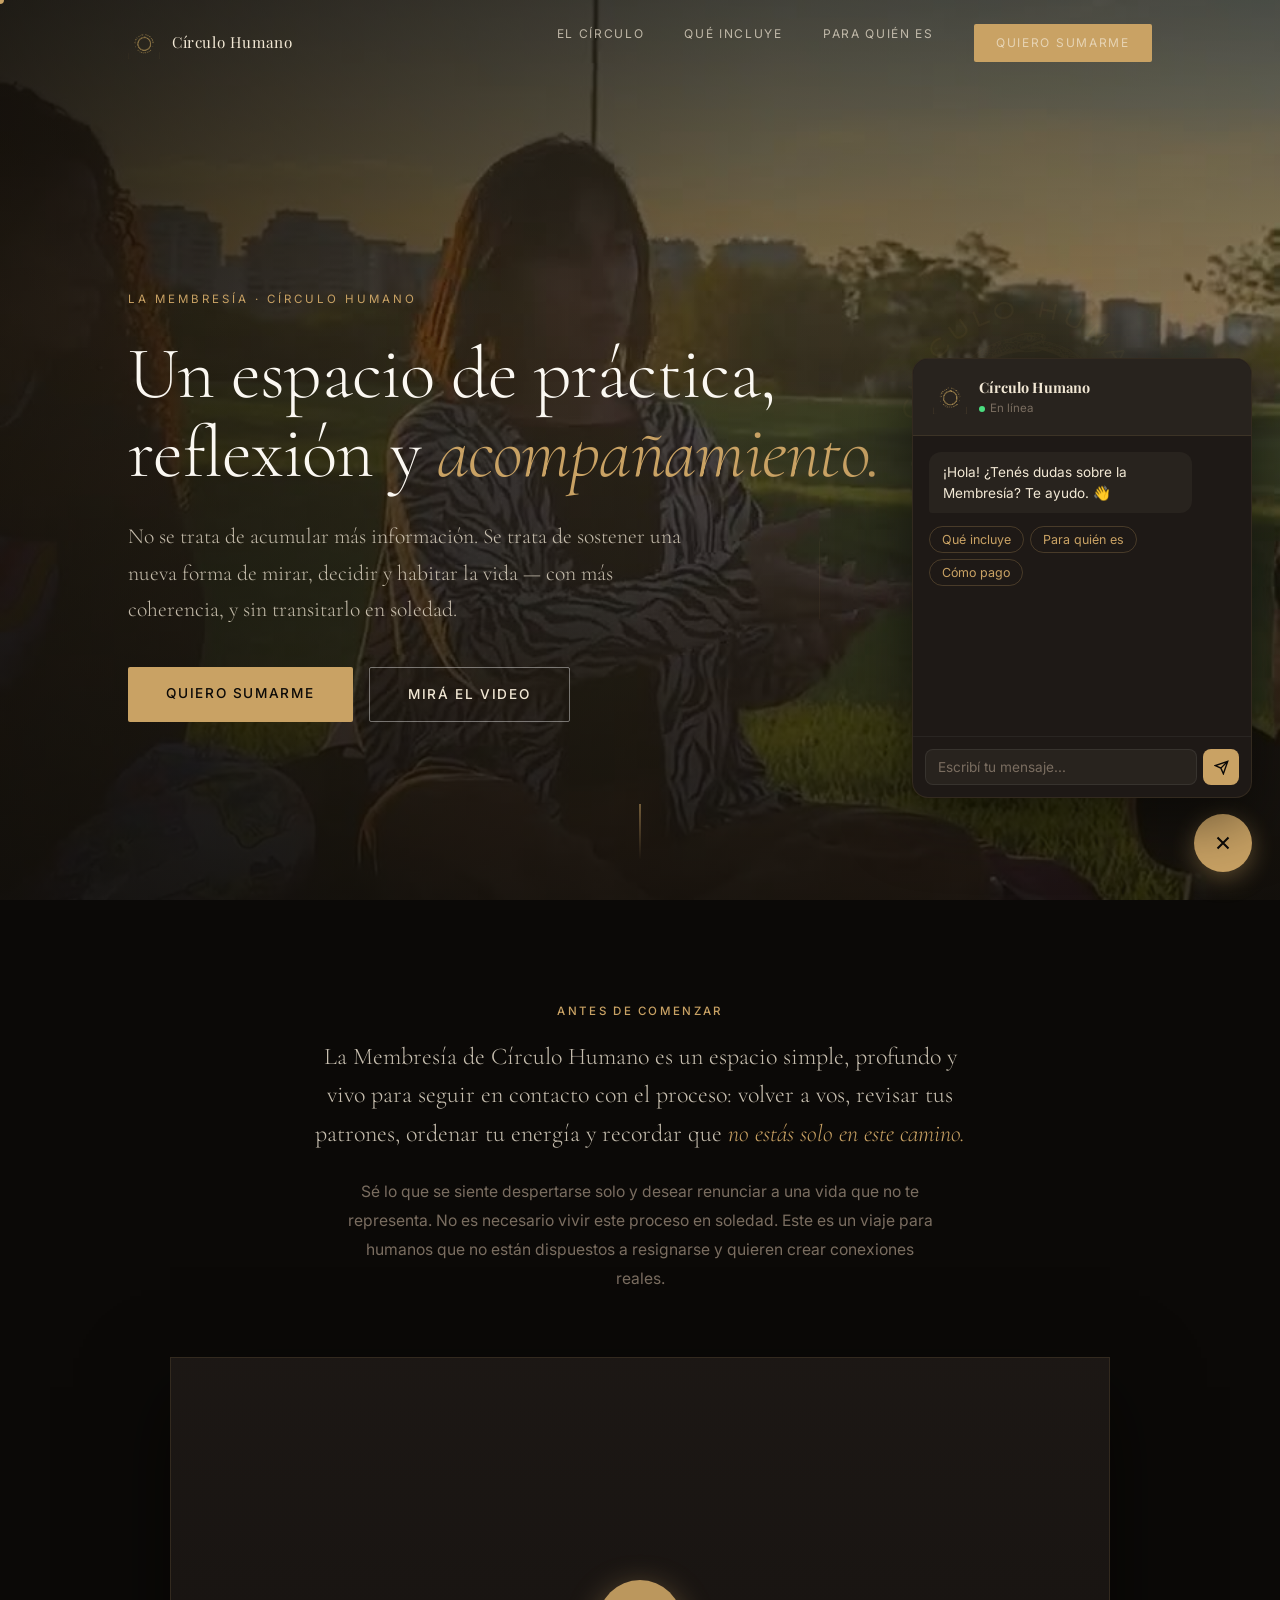
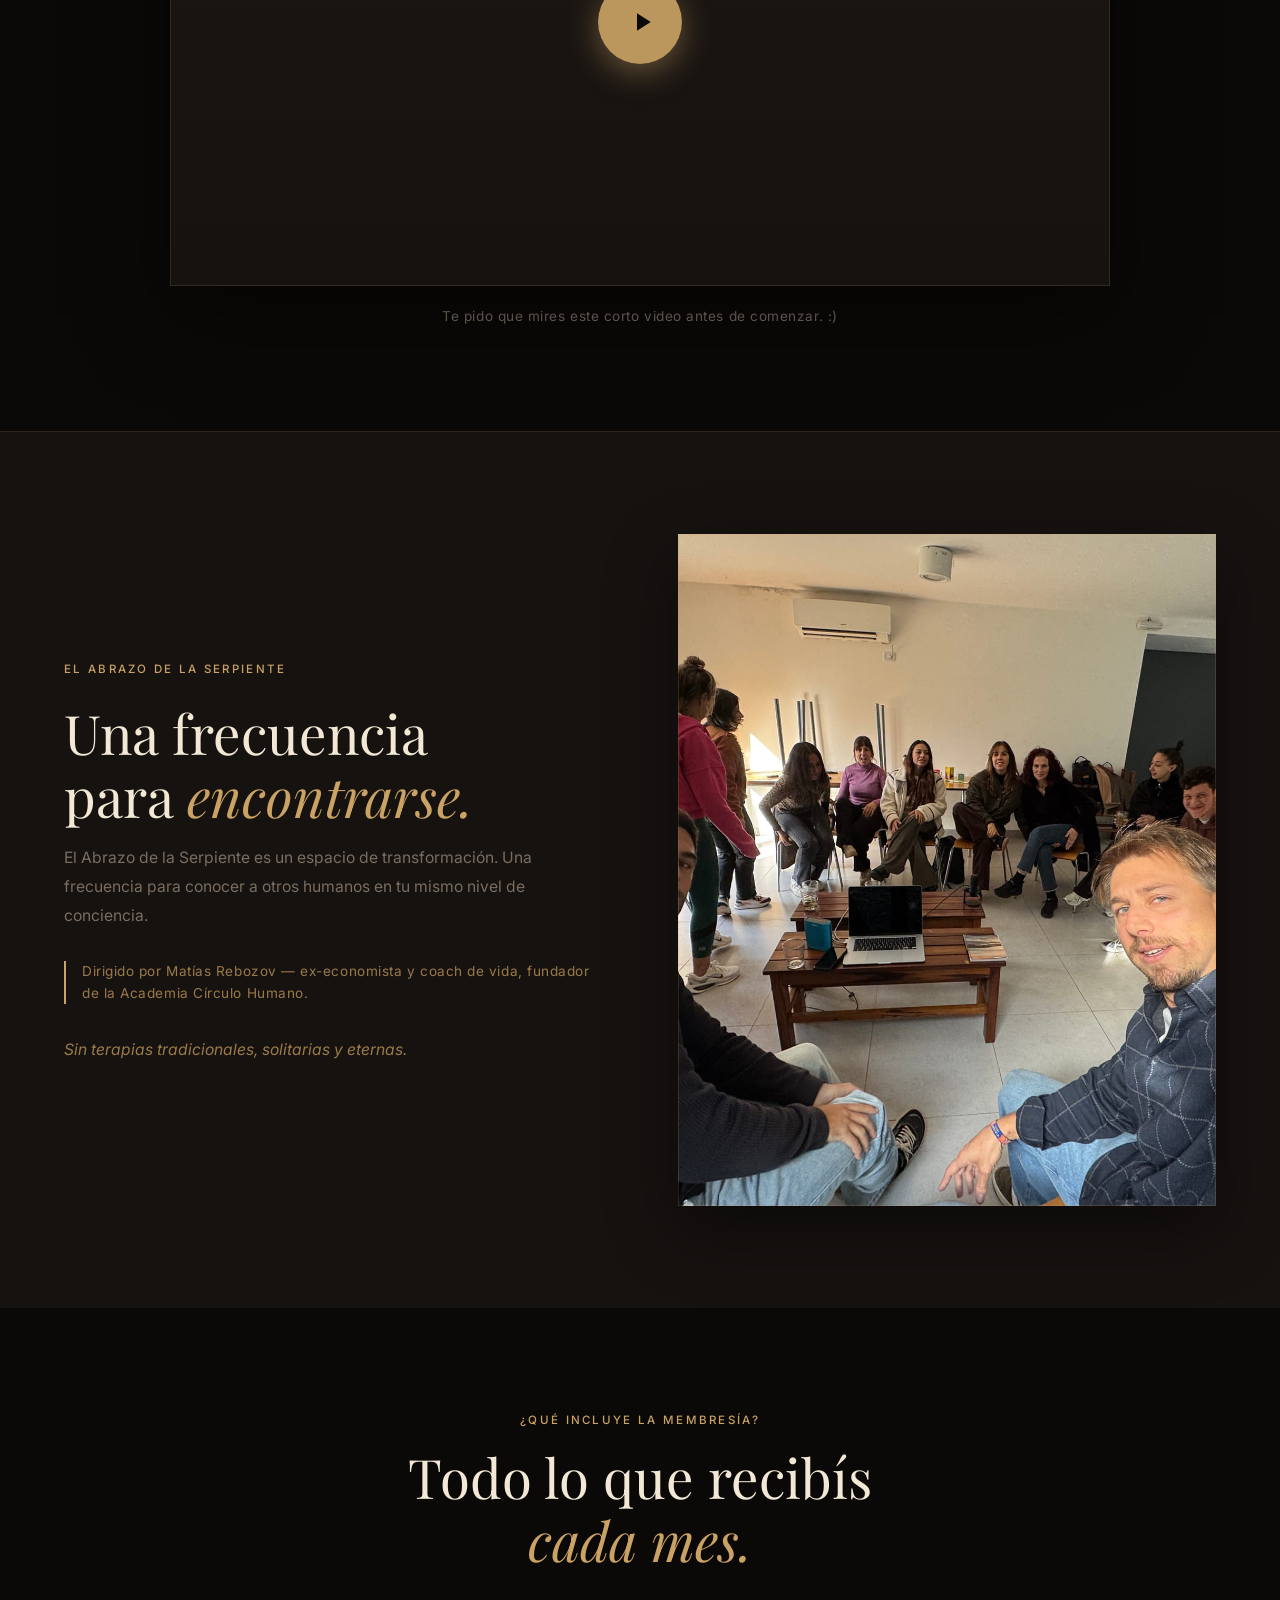
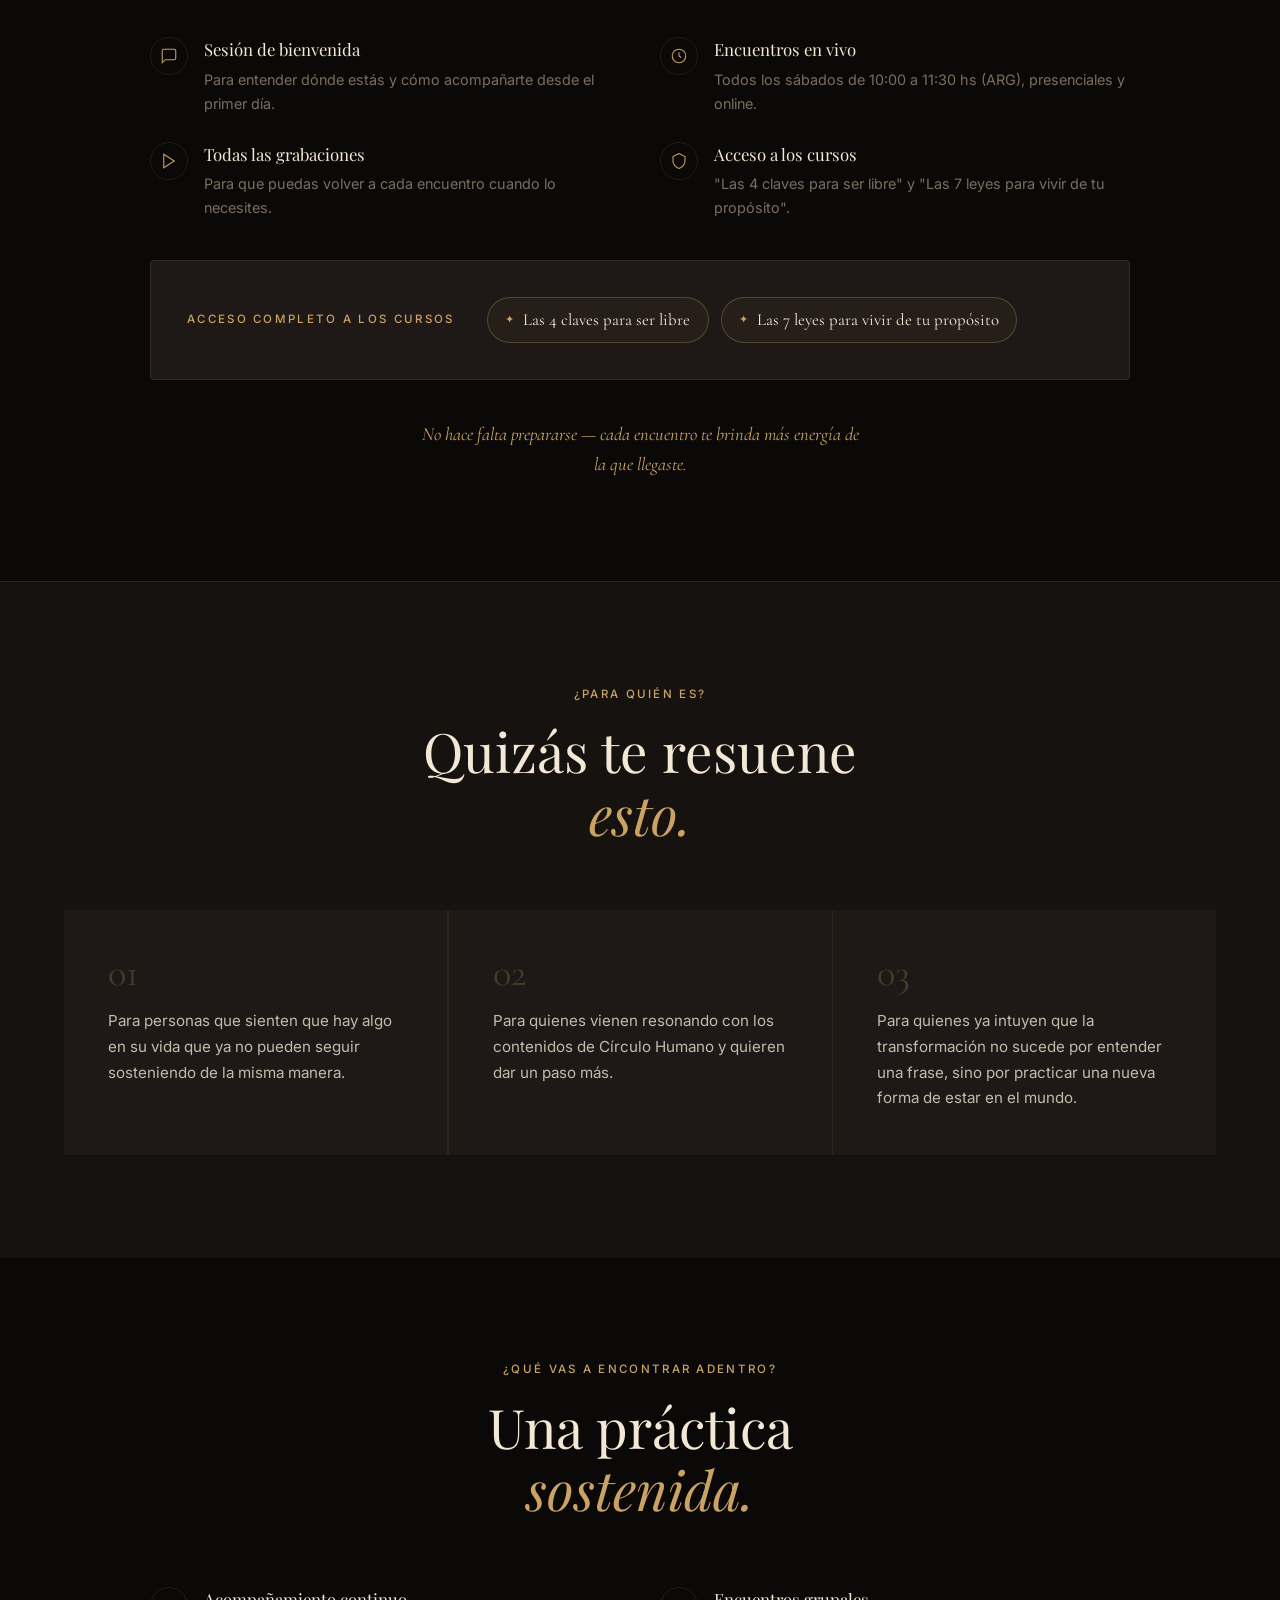
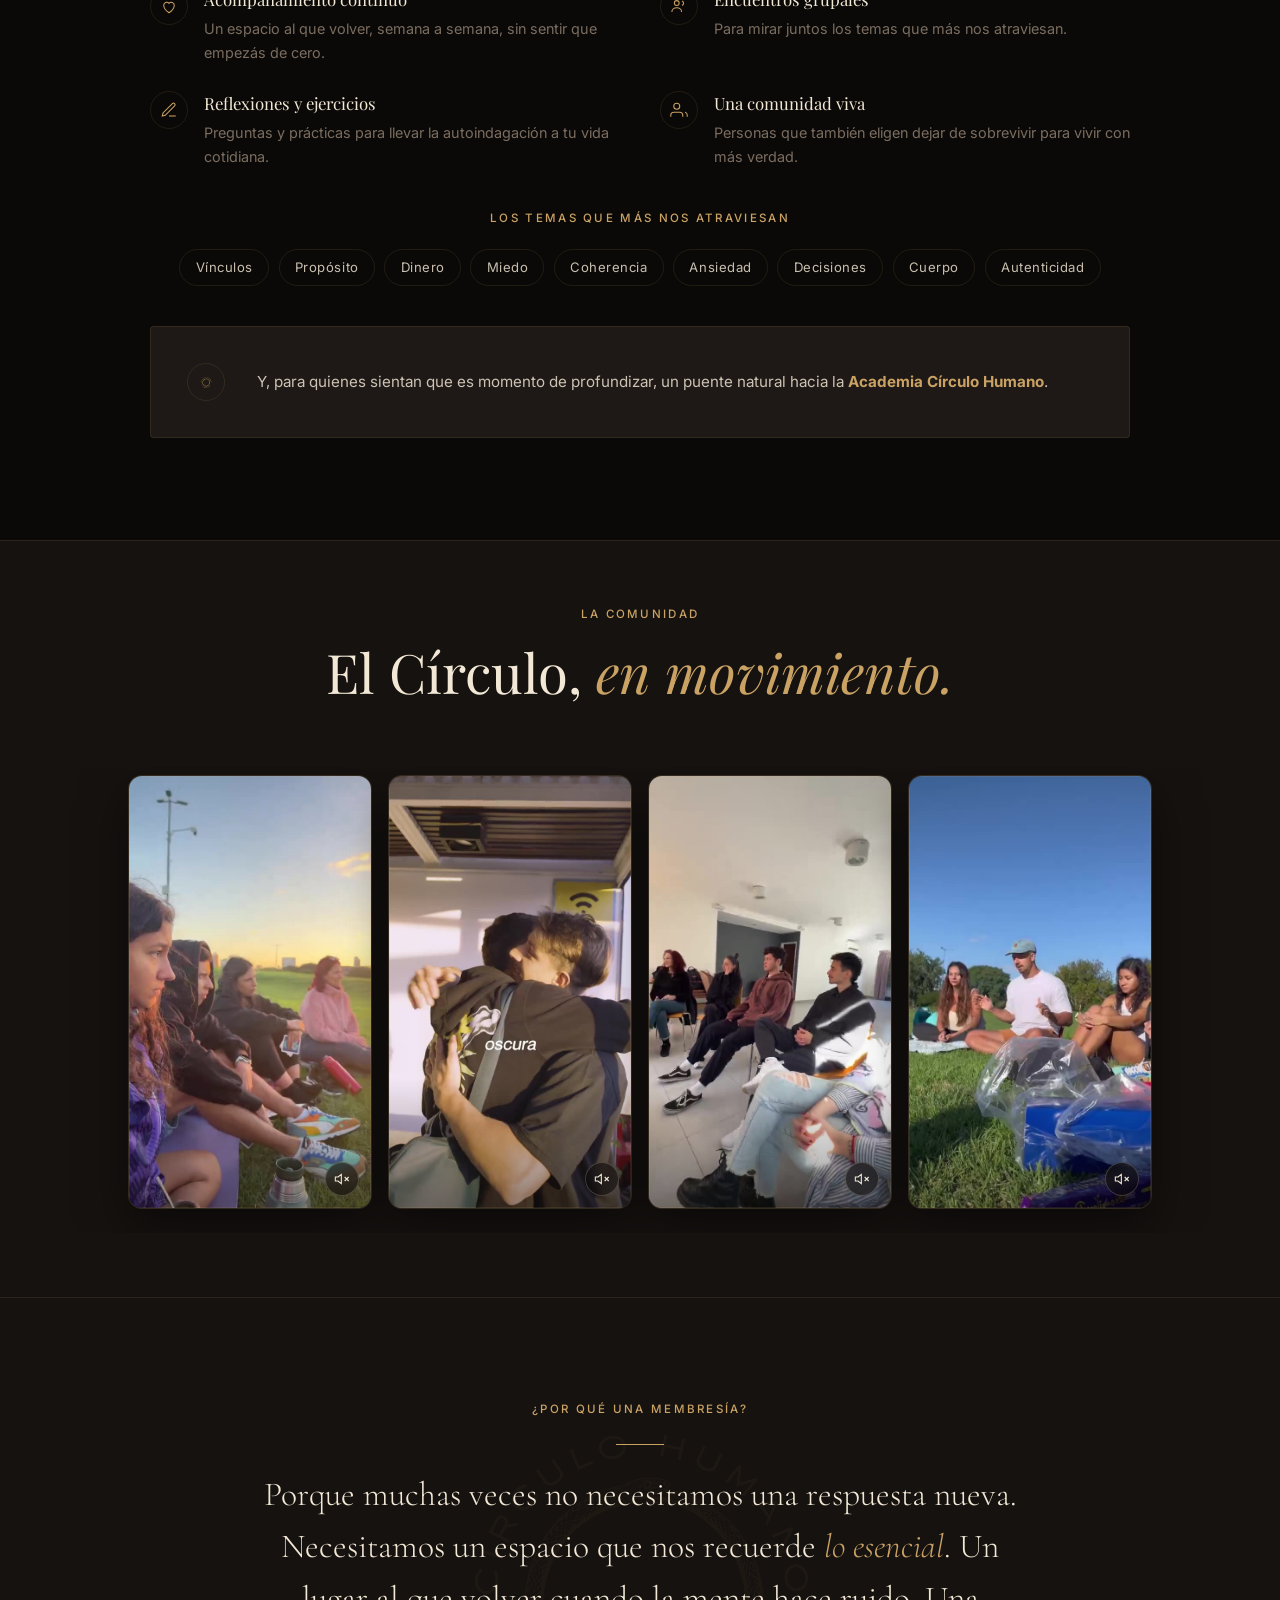
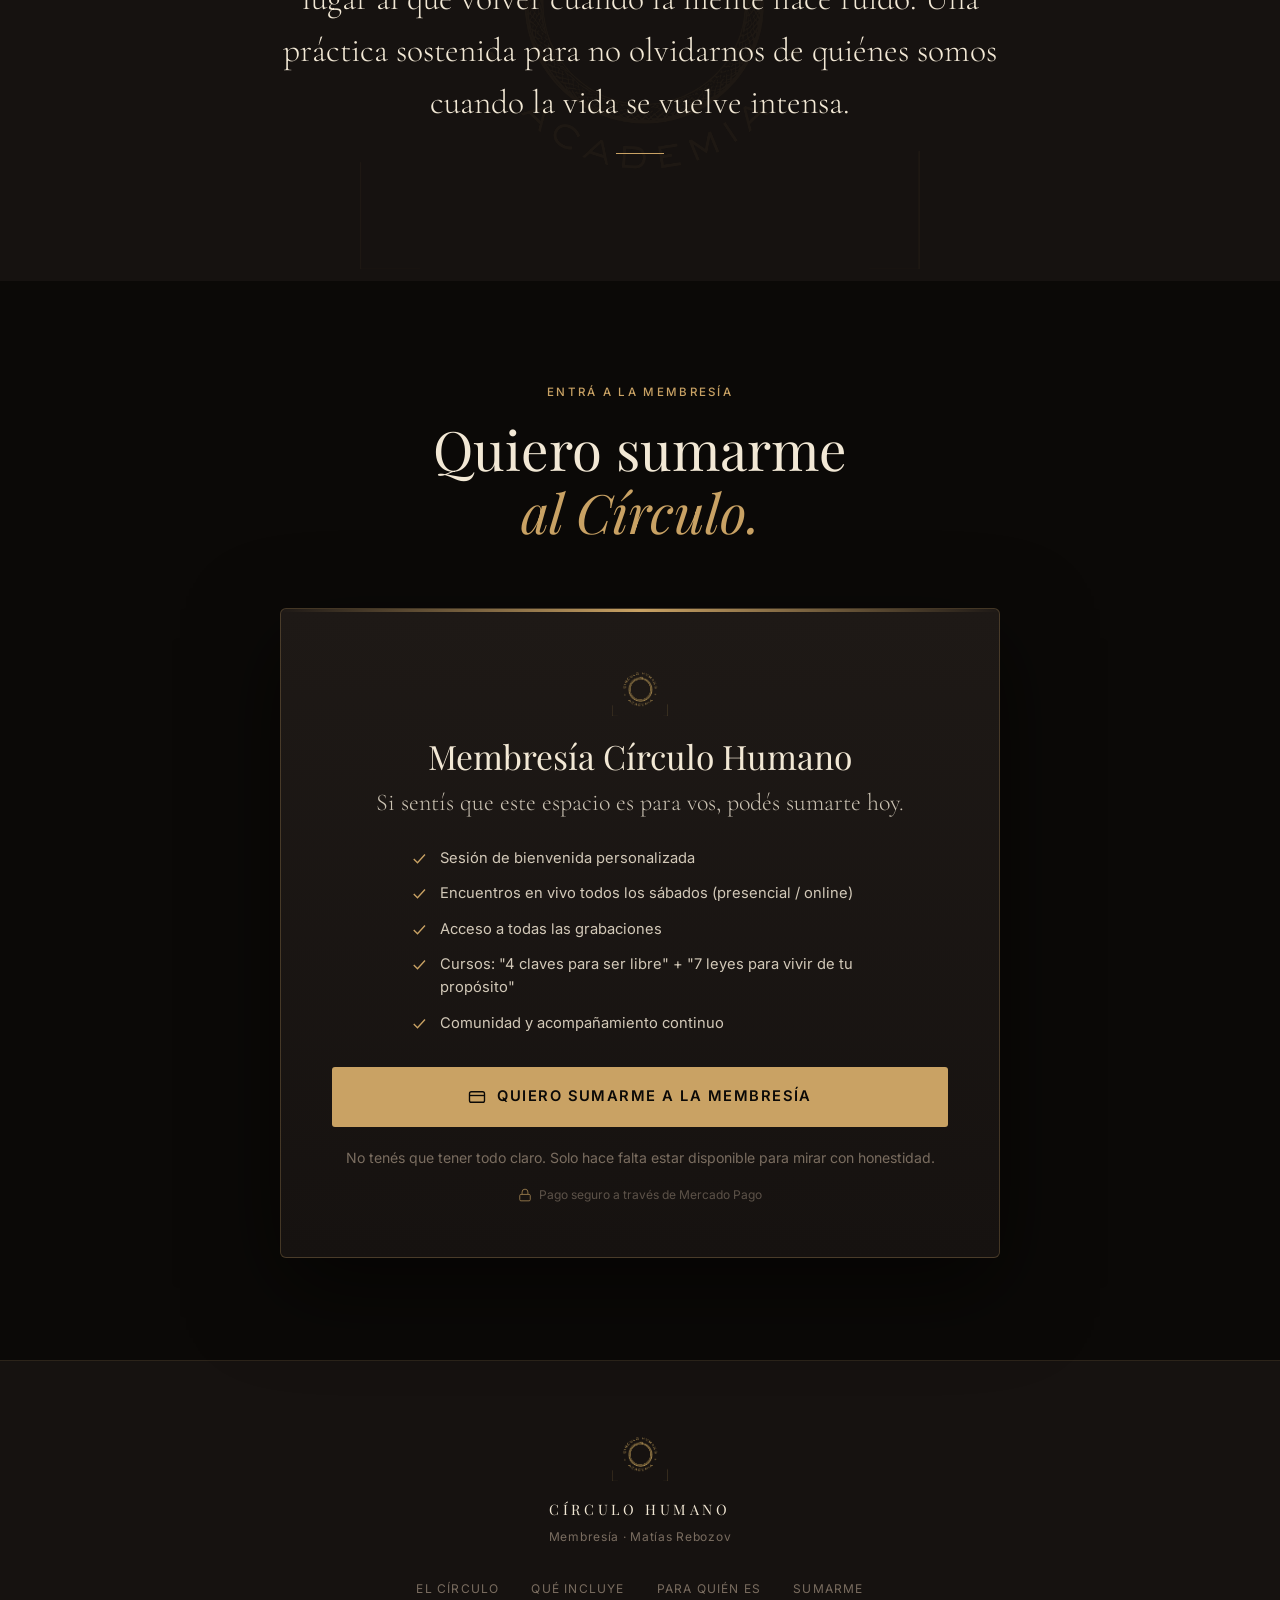
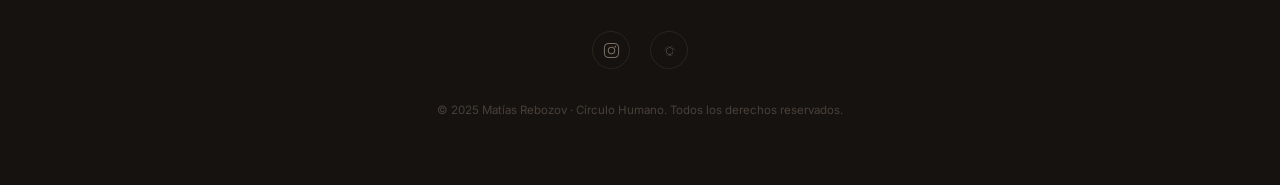
==== membresia.html @ c19d4a31 "Landing Círculo Humano — sitio inicial para circulohumano.org" ====
<!DOCTYPE html>
<html lang="es">
<head>
  <meta charset="UTF-8">
  <meta name="viewport" content="width=device-width, initial-scale=1.0">
  <meta name="description" content="La Membresía de Círculo Humano — un espacio simple, profundo y vivo para sostener una nueva forma de mirar, decidir y habitar la vida. Encuentros en vivo, comunidad y cursos.">
  <meta property="og:title" content="Membresía Círculo Humano">
  <meta property="og:description" content="No estás solo en este camino. Volvé a vos, revisá tus patrones, ordená tu energía.">
  <meta property="og:image" content="assets/landing/event-big.jpg">
  <title>Membresía — Círculo Humano · Matías Rebozov</title>
  <link rel="icon" type="image/png" href="assets/brand/favicon.png">

  <link rel="preconnect" href="https://fonts.googleapis.com">
  <link rel="preconnect" href="https://fonts.gstatic.com" crossorigin>
  <link href="https://fonts.googleapis.com/css2?family=Cormorant+Garamond:ital,wght@0,300;0,400;0,600;1,300;1,400&family=Playfair+Display:ital,wght@0,400;0,700;1,400&family=Inter:wght@300;400;500;600&display=swap" rel="stylesheet">
  <link href="https://unpkg.com/aos@2.3.4/dist/aos.css" rel="stylesheet">

  <link rel="stylesheet" href="assets/css/styles.css">
  <link rel="stylesheet" href="assets/css/landing.css">
</head>
<body>

  <!-- Custom cursor (desktop only) -->
  <div class="cursor" id="cursor"></div>
  <div class="cursor-ring" id="cursor-ring"></div>

  <!-- ===== NAVIGATION ===== -->
  <nav class="nav" id="nav">
    <div class="nav-inner">
      <a href="index.html" class="nav-logo">
        <img src="assets/brand/ouroboros-gold.png" alt="MR" class="nav-logo-img">
        <span class="nav-logo-text">Círculo Humano</span>
      </a>
      <div class="nav-links" id="nav-links">
        <a href="index.html">El Círculo</a>
        <a href="#incluye">Qué incluye</a>
        <a href="#para-quien">Para quién es</a>
        <a href="#sumarme" class="btn btn--gold" style="padding:.55rem 1.4rem;">Quiero sumarme</a>
      </div>
      <button class="nav-toggle" id="nav-toggle" aria-label="Menú">
        <span></span><span></span><span></span>
      </button>
    </div>
  </nav>

  <!-- ===== HERO ===== -->
  <header class="lhero">
    <div class="lhero-bg">
      <video class="lhero-video" autoplay muted loop playsinline preload="auto" poster="assets/landing/ambient-field.jpg">
        <source src="assets/landing/ambient-field.mp4" type="video/mp4">
      </video>
      <div class="lhero-overlay"></div>
    </div>
    <div class="lhero-watermark" aria-hidden="true"><img src="assets/brand/ouroboros-gold.png" alt=""></div>
    <div class="lhero-content">
      <div class="lhero-inner">
        <p class="lhero-eyebrow">La Membresía · Círculo Humano</p>
        <h1 class="lhero-title">Un espacio de práctica, reflexión y <em>acompañamiento.</em></h1>
        <p class="lhero-sub">No se trata de acumular más información. Se trata de sostener una nueva forma de mirar, decidir y habitar la vida — con más coherencia, y sin transitarlo en soledad.</p>
        <div class="lhero-cta-row">
          <a href="#sumarme" class="btn btn--gold btn--lg">Quiero sumarme</a>
          <a href="#video" class="btn btn--outline btn--lg">Mirá el video</a>
        </div>
      </div>
    </div>
    <a href="#video" class="hero-scroll" aria-label="Desplazarse"><span class="scroll-line"></span></a>
  </header>

  <!-- ===== INTRO + VIDEO ===== -->
  <section id="video" class="lsec lsec--deep">
    <div class="section-header" data-aos="fade-up">
      <p class="label">Antes de comenzar</p>
      <p class="lead lead--center">La Membresía de Círculo Humano es un espacio simple, profundo y vivo para seguir en contacto con el proceso: volver a vos, revisar tus patrones, ordenar tu energía y recordar que <em>no estás solo en este camino.</em></p>
      <p class="muted-body" style="margin:1.5rem auto 0;text-align:center;">Sé lo que se siente despertarse solo y desear renunciar a una vida que no te representa. No es necesario vivir este proceso en soledad. Este es un viaje para humanos que no están dispuestos a resignarse y quieren crear conexiones reales.</p>
    </div>
    <div class="video-feature" data-aos="fade-up" data-aos-delay="100">
      <div class="yt-lite" data-id="z8m3bAemaPc" role="button" tabindex="0" aria-label="Reproducir video">
        <button class="yt-play" aria-label="Reproducir">
          <svg viewBox="0 0 24 24" fill="currentColor"><path d="M8 5v14l11-7z"/></svg>
        </button>
      </div>
      <p class="video-caption">Te pido que mires este corto video antes de comenzar. :)</p>
    </div>
  </section>

  <!-- ===== ABRAZO DE LA SERPIENTE ===== -->
  <section class="lsec lsec--dark">
    <div class="split split--reverse">
      <div class="split-media" data-aos="fade-left" data-aos-duration="1000">
        <img src="assets/landing/abrazo.jpg" alt="Encuentro y conexión en Círculo Humano">
      </div>
      <div class="split-text" data-aos="fade-right" data-aos-duration="1000" data-aos-delay="150">
        <p class="label">El Abrazo de la Serpiente</p>
        <h2 class="title-light">Una frecuencia<br>para <em>encontrarse.</em></h2>
        <p class="muted-body">El Abrazo de la Serpiente es un espacio de transformación. Una frecuencia para conocer a otros humanos en tu mismo nivel de conciencia.</p>
        <p class="split-credit">Dirigido por Matías Rebozov — ex-economista y coach de vida, fundador de la Academia Círculo Humano.</p>
        <p class="muted-body" style="color:var(--gold-lo);font-style:italic;">Sin terapias tradicionales, solitarias y eternas.</p>
      </div>
    </div>
  </section>

  <!-- ===== ¿QUÉ INCLUYE LA MEMBRESÍA? ===== -->
  <section id="incluye" class="lsec lsec--deep">
    <div class="section-header" data-aos="fade-up">
      <p class="label">¿Qué incluye la membresía?</p>
      <h2 class="title-light">Todo lo que recibís<br><em>cada mes.</em></h2>
    </div>
    <div class="feature-wrap">
      <div class="feature-list">
        <div class="feature-item" data-aos="fade-up">
          <span class="feature-bullet"><svg viewBox="0 0 24 24" fill="none" stroke="currentColor" stroke-width="1.4"><path d="M21 15a2 2 0 0 1-2 2H7l-4 4V5a2 2 0 0 1 2-2h14a2 2 0 0 1 2 2z"/></svg></span>
          <div><h4>Sesión de bienvenida</h4><p>Para entender dónde estás y cómo acompañarte desde el primer día.</p></div>
        </div>
        <div class="feature-item" data-aos="fade-up" data-aos-delay="80">
          <span class="feature-bullet"><svg viewBox="0 0 24 24" fill="none" stroke="currentColor" stroke-width="1.4"><circle cx="12" cy="12" r="9"/><path d="M12 7v5l3 2"/></svg></span>
          <div><h4>Encuentros en vivo</h4><p>Todos los sábados de 10:00 a 11:30 hs (ARG), presenciales y online.</p></div>
        </div>
        <div class="feature-item" data-aos="fade-up">
          <span class="feature-bullet"><svg viewBox="0 0 24 24" fill="none" stroke="currentColor" stroke-width="1.4"><polygon points="5 3 19 12 5 21 5 3"/></svg></span>
          <div><h4>Todas las grabaciones</h4><p>Para que puedas volver a cada encuentro cuando lo necesites.</p></div>
        </div>
        <div class="feature-item" data-aos="fade-up" data-aos-delay="80">
          <span class="feature-bullet"><svg viewBox="0 0 24 24" fill="none" stroke="currentColor" stroke-width="1.4"><path d="M12 2 4 6v6c0 5 3.5 8 8 10 4.5-2 8-5 8-10V6z"/></svg></span>
          <div><h4>Acceso a los cursos</h4><p>"Las 4 claves para ser libre" y "Las 7 leyes para vivir de tu propósito".</p></div>
        </div>
      </div>
      <div class="courses-card" data-aos="fade-up">
        <p class="label">Acceso completo a los cursos</p>
        <div class="courses-list">
          <span class="course-tag">Las 4 claves para ser libre</span>
          <span class="course-tag">Las 7 leyes para vivir de tu propósito</span>
        </div>
      </div>
      <p class="checklist-note" data-aos="fade-up">No hace falta prepararse — cada encuentro te brinda más energía de la que llegaste.</p>
    </div>
  </section>

  <!-- ===== ¿PARA QUIÉN ES? ===== -->
  <section id="para-quien" class="lsec lsec--dark">
    <div class="section-header" data-aos="fade-up">
      <p class="label">¿Para quién es?</p>
      <h2 class="title-light">Quizás te resuene<br><em>esto.</em></h2>
    </div>
    <div class="audience-grid">
      <div class="audience-card" data-aos="fade-up">
        <div class="audience-num">01</div>
        <p>Para personas que sienten que hay algo en su vida que ya no pueden seguir sosteniendo de la misma manera.</p>
      </div>
      <div class="audience-card" data-aos="fade-up" data-aos-delay="100">
        <div class="audience-num">02</div>
        <p>Para quienes vienen resonando con los contenidos de Círculo Humano y quieren dar un paso más.</p>
      </div>
      <div class="audience-card" data-aos="fade-up" data-aos-delay="200">
        <div class="audience-num">03</div>
        <p>Para quienes ya intuyen que la transformación no sucede por entender una frase, sino por practicar una nueva forma de estar en el mundo.</p>
      </div>
    </div>
  </section>

  <!-- ===== ¿QUÉ VAS A ENCONTRAR ADENTRO? ===== -->
  <section class="lsec lsec--deep">
    <div class="section-header" data-aos="fade-up">
      <p class="label">¿Qué vas a encontrar adentro?</p>
      <h2 class="title-light">Una práctica<br><em>sostenida.</em></h2>
    </div>
    <div class="feature-wrap">
      <div class="feature-list">
        <div class="feature-item" data-aos="fade-up">
          <span class="feature-bullet"><svg viewBox="0 0 24 24" fill="none" stroke="currentColor" stroke-width="1.4"><path d="M12 21s-7-4.5-7-10a4 4 0 0 1 7-2.6A4 4 0 0 1 19 11c0 5.5-7 10-7 10z"/></svg></span>
          <div><h4>Acompañamiento continuo</h4><p>Un espacio al que volver, semana a semana, sin sentir que empezás de cero.</p></div>
        </div>
        <div class="feature-item" data-aos="fade-up" data-aos-delay="80">
          <span class="feature-bullet"><svg viewBox="0 0 24 24" fill="none" stroke="currentColor" stroke-width="1.4"><circle cx="9" cy="8" r="3.2"/><path d="M2.5 20c0-3.3 2.9-5.6 6.5-5.6s6.5 2.3 6.5 5.6"/><path d="M16 5.2a3.2 3.2 0 0 1 0 6"/></svg></span>
          <div><h4>Encuentros grupales</h4><p>Para mirar juntos los temas que más nos atraviesan.</p></div>
        </div>
        <div class="feature-item" data-aos="fade-up">
          <span class="feature-bullet"><svg viewBox="0 0 24 24" fill="none" stroke="currentColor" stroke-width="1.4"><path d="M12 20h9"/><path d="M16.5 3.5a2.1 2.1 0 0 1 3 3L7 19l-4 1 1-4z"/></svg></span>
          <div><h4>Reflexiones y ejercicios</h4><p>Preguntas y prácticas para llevar la autoindagación a tu vida cotidiana.</p></div>
        </div>
        <div class="feature-item" data-aos="fade-up" data-aos-delay="80">
          <span class="feature-bullet"><svg viewBox="0 0 24 24" fill="none" stroke="currentColor" stroke-width="1.4"><path d="M17 21v-2a4 4 0 0 0-4-4H5a4 4 0 0 0-4 4v2"/><circle cx="9" cy="7" r="4"/><path d="M23 21v-2a4 4 0 0 0-3-3.87"/></svg></span>
          <div><h4>Una comunidad viva</h4><p>Personas que también eligen dejar de sobrevivir para vivir con más verdad.</p></div>
        </div>
      </div>

      <div style="text-align:center;margin-top:2.5rem;" data-aos="fade-up">
        <p class="label label--centered">Los temas que más nos atraviesan</p>
        <div class="chips" style="justify-content:center;">
          <span class="chip">Vínculos</span>
          <span class="chip">Propósito</span>
          <span class="chip">Dinero</span>
          <span class="chip">Miedo</span>
          <span class="chip">Coherencia</span>
          <span class="chip">Ansiedad</span>
          <span class="chip">Decisiones</span>
          <span class="chip">Cuerpo</span>
          <span class="chip">Autenticidad</span>
        </div>
      </div>

      <div class="courses-card" data-aos="fade-up" style="margin-top:2.5rem;">
        <span class="feature-bullet" style="margin:0;"><img src="assets/brand/ouroboros-gold.png" alt="" style="width:18px;height:18px;"></span>
        <p style="flex:1;font-size:.95rem;color:rgba(242,232,213,.82);line-height:1.7;margin:0;">Y, para quienes sientan que es momento de profundizar, un puente natural hacia la <strong style="color:var(--gold);">Academia Círculo Humano</strong>.</p>
      </div>
    </div>
  </section>

  <!-- ===== REELS ===== -->
  <section class="lsec lsec--dark lsec--tight reel-strip-wrap">
    <div class="section-header" data-aos="fade-up">
      <p class="label">La comunidad</p>
      <h2 class="title-light">El Círculo, <em>en movimiento.</em></h2>
    </div>
    <div class="reel-strip" data-aos="fade-up">
      <figure class="reel-card">
        <video class="reel-vid" muted loop playsinline preload="none" poster="assets/landing/reel-encuentro.jpg"><source src="assets/landing/reel-encuentro.mp4" type="video/mp4"></video>
        <button class="reel-mute" aria-label="Activar sonido"><svg viewBox="0 0 24 24" fill="none" stroke="currentColor" stroke-width="1.6"><path d="M11 5 6 9H2v6h4l5 4z"/><path d="m22 9-6 6M16 9l6 6"/></svg></button>
      </figure>
      <figure class="reel-card">
        <video class="reel-vid" muted loop playsinline preload="none" poster="assets/landing/reel-main.jpg"><source src="assets/landing/reel-main.mp4" type="video/mp4"></video>
        <button class="reel-mute" aria-label="Activar sonido"><svg viewBox="0 0 24 24" fill="none" stroke="currentColor" stroke-width="1.6"><path d="M11 5 6 9H2v6h4l5 4z"/><path d="m22 9-6 6M16 9l6 6"/></svg></button>
      </figure>
      <figure class="reel-card">
        <video class="reel-vid" muted loop playsinline preload="none" poster="assets/landing/reel-talk.jpg"><source src="assets/landing/reel-talk.mp4" type="video/mp4"></video>
        <button class="reel-mute" aria-label="Activar sonido"><svg viewBox="0 0 24 24" fill="none" stroke="currentColor" stroke-width="1.6"><path d="M11 5 6 9H2v6h4l5 4z"/><path d="m22 9-6 6M16 9l6 6"/></svg></button>
      </figure>
      <figure class="reel-card">
        <video class="reel-vid" muted loop playsinline preload="none" poster="assets/landing/reel-gather.jpg"><source src="assets/landing/reel-gather.mp4" type="video/mp4"></video>
        <button class="reel-mute" aria-label="Activar sonido"><svg viewBox="0 0 24 24" fill="none" stroke="currentColor" stroke-width="1.6"><path d="M11 5 6 9H2v6h4l5 4z"/><path d="m22 9-6 6M16 9l6 6"/></svg></button>
      </figure>
    </div>
  </section>

  <!-- ===== ¿POR QUÉ UNA MEMBRESÍA? ===== -->
  <section class="quote-band">
    <div class="quote-band-mark" aria-hidden="true"><img src="assets/brand/ouroboros-gold.png" alt="" class="spinning-ouroboros"></div>
    <div class="quote-band-inner" data-aos="fade-up">
      <p class="label label--centered">¿Por qué una membresía?</p>
      <div class="ornament-line"></div>
      <p class="quote-band-text">Porque muchas veces no necesitamos una respuesta nueva. Necesitamos un espacio que nos recuerde <em>lo esencial</em>. Un lugar al que volver cuando la mente hace ruido. Una práctica sostenida para no olvidarnos de quiénes somos cuando la vida se vuelve intensa.</p>
      <div class="ornament-line"></div>
    </div>
  </section>

  <!-- ===== SUMARME (Mercado Pago) ===== -->
  <section id="sumarme" class="lsec lsec--deep">
    <div class="section-header" data-aos="fade-up">
      <p class="label">Entrá a la membresía</p>
      <h2 class="title-light">Quiero sumarme<br><em>al Círculo.</em></h2>
    </div>
    <div class="member-wrap" data-aos="fade-up" data-aos-delay="100">
      <div class="member-card">
        <img src="assets/brand/ouroboros-gold.png" alt="" class="member-logo">
        <h3>Membresía Círculo Humano</h3>
        <p class="lead">Si sentís que este espacio es para vos, podés sumarte hoy.</p>
        <ul class="member-list">
          <li><svg viewBox="0 0 24 24" fill="none" stroke="currentColor" stroke-width="1.8"><path d="m5 12 5 5L20 6"/></svg> Sesión de bienvenida personalizada</li>
          <li><svg viewBox="0 0 24 24" fill="none" stroke="currentColor" stroke-width="1.8"><path d="m5 12 5 5L20 6"/></svg> Encuentros en vivo todos los sábados (presencial / online)</li>
          <li><svg viewBox="0 0 24 24" fill="none" stroke="currentColor" stroke-width="1.8"><path d="m5 12 5 5L20 6"/></svg> Acceso a todas las grabaciones</li>
          <li><svg viewBox="0 0 24 24" fill="none" stroke="currentColor" stroke-width="1.8"><path d="m5 12 5 5L20 6"/></svg> Cursos: "4 claves para ser libre" + "7 leyes para vivir de tu propósito"</li>
          <li><svg viewBox="0 0 24 24" fill="none" stroke="currentColor" stroke-width="1.8"><path d="m5 12 5 5L20 6"/></svg> Comunidad y acompañamiento continuo</li>
        </ul>

        <!-- PRECIO (opcional): descomentá y completá el valor de tu suscripción.
        <div class="member-price">
          <span class="amount">$XX.XXX</span> <span class="per">/ mes</span>
          <span class="note">Cancelás cuando quieras</span>
        </div>
        -->

        <a href="#" class="member-cta js-checkout">
          <svg viewBox="0 0 24 24" fill="none" stroke="currentColor" stroke-width="1.8"><rect x="2" y="5" width="20" height="14" rx="2.5"/><path d="M2 10h20"/></svg>
          Quiero sumarme a la Membresía
        </a>
        <p class="member-reassure">No tenés que tener todo claro. Solo hace falta estar disponible para mirar con honestidad.</p>
        <p class="mp-note"><svg viewBox="0 0 24 24" fill="none" stroke="currentColor" stroke-width="1.6"><rect x="3" y="11" width="18" height="11" rx="2"/><path d="M7 11V7a5 5 0 0 1 10 0v4"/></svg> Pago seguro a través de Mercado Pago</p>
      </div>
    </div>
  </section>

  <!-- ===== FOOTER ===== -->
  <footer class="footer">
    <div class="footer-inner container">
      <div class="footer-brand">
        <img src="assets/brand/ouroboros-gold.png" alt="Círculo Humano" class="footer-ouroboros">
        <p class="footer-name">CÍRCULO HUMANO</p>
        <p class="footer-tagline">Membresía · Matías Rebozov</p>
      </div>
      <nav class="footer-nav" aria-label="Footer">
        <a href="index.html">El Círculo</a>
        <a href="#incluye">Qué incluye</a>
        <a href="#para-quien">Para quién es</a>
        <a href="#sumarme">Sumarme</a>
      </nav>
      <div class="footer-social">
        <a href="https://www.instagram.com/matirebozov" target="_blank" rel="noopener" aria-label="Instagram de Matías">
          <svg viewBox="0 0 24 24" fill="none" stroke="currentColor" stroke-width="1.5"><rect x="2" y="2" width="20" height="20" rx="6"/><circle cx="12" cy="12" r="4.5"/><circle cx="17.5" cy="6.5" r="1.2" fill="currentColor" stroke="none"/></svg>
        </a>
        <a href="https://www.instagram.com/circulohumano_academia" target="_blank" rel="noopener" aria-label="Círculo Humano Academia">
          <img src="assets/brand/ouroboros-gold.png" alt="" class="footer-social-ouroboros">
        </a>
      </div>
      <p class="footer-copy">© 2025 Matías Rebozov · Círculo Humano. Todos los derechos reservados.</p>
    </div>
  </footer>

  <!-- ===== STICKY CTA (mobile) ===== -->
  <div class="sticky-cta">
    <span>Membresía Círculo Humano</span>
    <a href="#sumarme" class="btn btn--gold">Quiero sumarme</a>
  </div>

  <!-- ===== CHATBOT ===== -->
  <div class="chatbot" id="chatbot-root">
    <button class="chatbot-btn" id="chatbot-toggle" aria-label="Abrir chat">
      <div class="chatbot-pulse" aria-hidden="true"></div>
      <svg class="cb-icon cb-icon--chat" viewBox="0 0 24 24" fill="none" stroke="currentColor" stroke-width="1.8"><path d="M21 15a2 2 0 0 1-2 2H7l-4 4V5a2 2 0 0 1 2-2h14a2 2 0 0 1 2 2z"/></svg>
      <svg class="cb-icon cb-icon--close" viewBox="0 0 24 24" fill="none" stroke="currentColor" stroke-width="2.2"><path d="M18 6 6 18M6 6l12 12"/></svg>
    </button>
    <div class="chatbot-panel" id="chatbot-panel" aria-hidden="true">
      <div class="chatbot-head">
        <img src="assets/brand/ouroboros-gold.png" alt="" class="chatbot-head-logo">
        <div>
          <strong>Círculo Humano</strong>
          <span class="chatbot-status"><span class="status-dot"></span>En línea</span>
        </div>
      </div>
      <div class="chatbot-messages" id="chatbot-messages" role="log" aria-live="polite">
        <div class="cb-msg cb-msg--bot"><p>¡Hola! ¿Tenés dudas sobre la Membresía? Te ayudo. 👋</p></div>
        <div class="cb-quickreplies" id="cb-quick">
          <button data-msg="¿Qué incluye la membresía?">Qué incluye</button>
          <button data-msg="¿Para quién es la membresía?">Para quién es</button>
          <button data-msg="¿Cómo me sumo y cómo pago?">Cómo pago</button>
        </div>
      </div>
      <div class="chatbot-input-row">
        <input type="text" id="chatbot-input" placeholder="Escribí tu mensaje..." autocomplete="off" aria-label="Mensaje">
        <button id="chatbot-send" aria-label="Enviar">
          <svg viewBox="0 0 24 24" fill="none" stroke="currentColor" stroke-width="2.2"><path d="m22 2-11 11M22 2 15 22l-4-9-9-4 20-7z"/></svg>
        </button>
      </div>
    </div>
  </div>

  <!-- Scripts -->
  <script src="https://unpkg.com/aos@2.3.4/dist/aos.js"></script>
  <script src="assets/js/chatbot.js"></script>
  <script src="assets/js/script.js"></script>
  <script src="assets/js/landing.js?v=2"></script>
</body>
</html>
---- assets/css/styles.css ----
/* ======================================================
   MATÍAS REBOZOV — Diseño web personal
   Estética: negro profundo · dorado · crema cálida
   ====================================================== */

/* === TOKENS ============================================ */
:root {
  --deep:       #0B0907;
  --dark:       #161210;
  --card:       #1E1916;
  --mid:        #28231E;
  --border:     rgba(201,162,100,.12);
  --gold:       #C9A264;
  --gold-hi:    #DEAD7A;
  --gold-lo:    #9A7A48;
  --cream:      #F2E8D5;
  --cream-off:  #FBF8F2;
  --cream-dim:  #DDD0BC;
  --muted:      #7A6D60;
  --text-dark:  #2A2420;

  --font-serif: 'Cormorant Garamond', Georgia, serif;
  --font-head:  'Playfair Display', Georgia, serif;
  --font-ui:    'Inter', system-ui, sans-serif;

  --pad:        clamp(4rem, 8vw, 8rem);
  --inner:      min(1160px, 90vw);
  --ease:       cubic-bezier(.25,.1,.25,1);
  --ease-out:   cubic-bezier(0,0,.3,1);
  --spring:     cubic-bezier(.34,1.56,.64,1);
}

/* === RESET ============================================= */
*, *::before, *::after { box-sizing: border-box; margin: 0; padding: 0; }
html { scroll-behavior: smooth; }
body {
  font-family: var(--font-ui);
  font-size: 16px;
  background: var(--deep);
  color: var(--cream);
  overflow-x: hidden;
  line-height: 1.7;
}
img { display: block; max-width: 100%; height: auto; }
a { text-decoration: none; color: inherit; }
ul { list-style: none; }
button { border: none; background: none; cursor: pointer; font-family: inherit; }

/* === CURSOR (desktop) ================================= */
@media (pointer: fine) {
  body { cursor: none; }
  a, button { cursor: none; }
}
.cursor {
  position: fixed;
  top: 0; left: 0;
  width: 8px; height: 8px;
  background: var(--gold);
  border-radius: 50%;
  pointer-events: none;
  z-index: 10000;
  transform: translate(-50%, -50%);
  transition: background .2s, width .2s var(--spring), height .2s var(--spring);
}
.cursor-ring {
  position: fixed;
  top: 0; left: 0;
  width: 36px; height: 36px;
  border: 1px solid rgba(201,162,100,.5);
  border-radius: 50%;
  pointer-events: none;
  z-index: 9999;
  transform: translate(-50%, -50%);
  transition: transform .12s var(--ease-out), width .3s var(--spring), height .3s var(--spring), opacity .3s;
}
.cursor.cursor--hover { width: 14px; height: 14px; background: var(--gold-hi); }
.cursor-ring.cursor--hover { width: 60px; height: 60px; opacity: .4; }

/* === UTILITIES ======================================== */
.container { max-width: var(--inner); margin: 0 auto; }
.label {
  font-family: var(--font-ui);
  font-size: .72rem;
  font-weight: 500;
  letter-spacing: .2em;
  color: var(--gold);
  text-transform: uppercase;
  margin-bottom: 1rem;
}
.label--light { color: var(--gold); }
.label--centered { text-align: center; }

h2 {
  font-family: var(--font-head);
  font-size: clamp(2.2rem, 4.5vw, 3.4rem);
  font-weight: 400;
  line-height: 1.15;
  color: var(--text-dark);
}
h2 em { font-style: italic; color: var(--gold-lo); }
.title-light { color: var(--cream); }
.title-light em { color: var(--gold); }

h3 {
  font-family: var(--font-head);
  font-size: clamp(1.3rem, 2.5vw, 1.7rem);
  font-weight: 400;
  line-height: 1.2;
  color: var(--cream);
}

.body-text {
  font-size: 1rem;
  line-height: 1.8;
  color: #5A4E44;
  max-width: 52ch;
  margin-bottom: 1.25rem;
}

/* === BUTTONS =========================================== */
.btn {
  display: inline-block;
  padding: .75rem 2rem;
  font-family: var(--font-ui);
  font-size: .82rem;
  font-weight: 500;
  letter-spacing: .12em;
  text-transform: uppercase;
  border-radius: 2px;
  transition: all .3s var(--ease);
}
.btn--gold {
  background: var(--gold);
  color: var(--deep);
}
.btn--gold:hover { background: var(--gold-hi); transform: translateY(-2px); box-shadow: 0 8px 24px rgba(201,162,100,.3); }
.btn--outline {
  border: 1px solid rgba(255,255,255,.4);
  color: var(--cream);
}
.btn--outline:hover { border-color: var(--gold); color: var(--gold); }
.btn--outline-light {
  border: 1px solid rgba(255,255,255,.5);
  color: var(--cream);
}
.btn--outline-light:hover { border-color: var(--gold); color: var(--gold); }
.btn--dark {
  background: var(--dark);
  color: var(--cream);
  border: 1px solid var(--border);
}
.btn--dark:hover { border-color: var(--gold); transform: translateY(-2px); }

.section-header { margin-bottom: clamp(2.5rem, 5vw, 4rem); }

/* === NAVIGATION ======================================== */
.nav {
  position: fixed;
  top: 0; left: 0; right: 0;
  z-index: 1000;
  padding: 1.5rem 0;
  transition: background .4s var(--ease), padding .4s var(--ease), box-shadow .4s;
}
.nav--scrolled {
  background: rgba(22,18,16,.92);
  backdrop-filter: blur(16px);
  -webkit-backdrop-filter: blur(16px);
  padding: 1rem 0;
  box-shadow: 0 1px 0 var(--border);
}
.nav-inner {
  display: flex;
  align-items: center;
  justify-content: space-between;
  max-width: var(--inner);
  margin: 0 auto;
  padding: 0 5vw;
}
.nav-logo { display: flex; align-items: center; gap: .75rem; }
.nav-logo-img { width: 32px; height: 32px; }
.nav-logo-text {
  font-family: var(--font-head);
  font-size: .95rem;
  color: var(--cream);
  letter-spacing: .04em;
}
.nav-links { display: flex; gap: 2.5rem; }
.nav-links a {
  font-size: .75rem;
  font-weight: 400;
  letter-spacing: .14em;
  text-transform: uppercase;
  color: rgba(242,232,213,.7);
  transition: color .2s;
  position: relative;
}
.nav-links a::after {
  content: '';
  position: absolute;
  bottom: -4px; left: 0;
  width: 0; height: 1px;
  background: var(--gold);
  transition: width .3s var(--ease-out);
}
.nav-links a:hover { color: var(--gold); }
.nav-links a:hover::after { width: 100%; }
.nav-toggle { display: none; flex-direction: column; gap: 5px; padding: 4px; }
.nav-toggle span {
  display: block; width: 22px; height: 1px;
  background: var(--cream);
  transition: all .3s var(--ease);
}
.nav-toggle--open span:nth-child(1) { transform: translateY(6px) rotate(45deg); }
.nav-toggle--open span:nth-child(2) { opacity: 0; }
.nav-toggle--open span:nth-child(3) { transform: translateY(-6px) rotate(-45deg); }

/* === HERO ============================================== */
.hero {
  position: relative;
  min-height: 100svh;
  display: flex;
  align-items: center;
  overflow: hidden;
}
.hero-bg {
  position: absolute;
  inset: 0;
  z-index: 0;
}
.hero-img {
  width: 100%; height: 100%;
  object-fit: cover;
  object-position: center 20%;
  transform-origin: center;
  will-change: transform;
}
.hero-overlay {
  position: absolute;
  inset: 0;
  background: linear-gradient(
    135deg,
    rgba(11,9,7,.82) 0%,
    rgba(11,9,7,.55) 50%,
    rgba(11,9,7,.35) 100%
  );
}
.hero-watermark {
  position: absolute;
  right: 5%; top: 50%;
  transform: translateY(-50%);
  width: clamp(260px, 35vw, 500px);
  opacity: .05;
  pointer-events: none;
  z-index: 1;
}
.hero-watermark img { width: 100%; }
.hero-content {
  position: relative;
  z-index: 2;
  max-width: var(--inner);
  margin: 0 auto;
  padding: 0 5vw;
  width: 100%;
  padding-top: 6rem;
}
.hero-eyebrow {
  font-size: .7rem;
  letter-spacing: .22em;
  color: var(--gold);
  text-transform: uppercase;
  margin-bottom: 1.5rem;
  opacity: 0;
  animation: fadeInUp .8s var(--ease-out) .4s forwards;
}
.hero-title {
  font-family: var(--font-serif);
  font-size: clamp(3.5rem, 9vw, 8rem);
  font-weight: 300;
  line-height: 1.0;
  color: var(--cream-off);
  letter-spacing: -.01em;
  margin-bottom: 1.5rem;
  display: flex;
  flex-direction: column;
}
.hero-word {
  opacity: 0;
  transform: translateY(40px);
  animation: slideUp 1s cubic-bezier(.16,1,.3,1) forwards;
}
.hero-word:nth-child(1) { animation-delay: .5s; }
.hero-word--italic {
  font-style: italic;
  color: var(--gold);
  animation-delay: .68s;
}
.hero-sub {
  font-family: var(--font-serif);
  font-size: clamp(1rem, 1.8vw, 1.25rem);
  font-weight: 300;
  color: rgba(242,232,213,.7);
  margin-bottom: 2.5rem;
  line-height: 1.7;
  opacity: 0;
  animation: fadeInUp .8s var(--ease-out) .9s forwards;
}
.hero-cta-row {
  display: flex;
  gap: 1rem;
  flex-wrap: wrap;
  opacity: 0;
  animation: fadeInUp .8s var(--ease-out) 1.1s forwards;
}
.hero-scroll {
  position: absolute;
  bottom: 2.5rem;
  left: 50%;
  transform: translateX(-50%);
  z-index: 2;
  display: flex;
  flex-direction: column;
  align-items: center;
}
.scroll-line {
  display: block;
  width: 1px;
  height: 56px;
  background: linear-gradient(to bottom, var(--gold), transparent);
  animation: scrollDown 2.2s ease-in-out infinite;
}
@keyframes scrollDown {
  0%   { transform: scaleY(0); transform-origin: top; opacity: 1; }
  45%  { transform: scaleY(1); transform-origin: top; opacity: 1; }
  55%  { transform: scaleY(1); transform-origin: bottom; opacity: 1; }
  100% { transform: scaleY(0); transform-origin: bottom; opacity: 0; }
}

/* === ABOUT ============================================= */
.about {
  padding: var(--pad) 5vw;
  background: var(--cream-off);
}
.about-inner {
  display: grid;
  grid-template-columns: 1fr 1fr;
  gap: clamp(3rem, 6vw, 7rem);
  align-items: center;
}
.about-photos {
  position: relative;
  padding-bottom: 4rem;
}
.about-photo-main {
  position: relative;
  z-index: 1;
  aspect-ratio: 3/4;
  overflow: hidden;
  box-shadow: 0 24px 64px rgba(0,0,0,.2);
}
.about-photo-main img { width: 100%; height: 100%; object-fit: cover; object-position: top; }
.about-photo-side {
  position: absolute;
  bottom: 0; right: -2.5rem;
  width: 52%;
  aspect-ratio: 2/3;
  overflow: hidden;
  border: 4px solid var(--cream-off);
  box-shadow: 0 16px 48px rgba(0,0,0,.25);
  z-index: 2;
}
.about-photo-side img { width: 100%; height: 100%; object-fit: cover; object-position: top; }
.about-text { display: flex; flex-direction: column; align-items: flex-start; }
.about-text .label { color: var(--gold-lo); }
.about-text h2 { margin-bottom: 1.5rem; }
.about-stats {
  display: flex;
  align-items: center;
  gap: 2rem;
  margin: 2rem 0 2.5rem;
}
.stat { display: flex; flex-direction: column; align-items: center; }
.stat-num {
  font-family: var(--font-serif);
  font-size: 2.4rem;
  font-weight: 300;
  color: var(--text-dark);
  line-height: 1;
}
.stat-plus { font-size: .9rem; color: var(--gold-lo); margin-top: -4px; align-self: flex-start; }
.stat-label {
  font-size: .72rem;
  letter-spacing: .1em;
  text-transform: uppercase;
  color: var(--muted);
  margin-top: .25rem;
}
.stat-sep { width: 1px; height: 40px; background: var(--cream-dim); }

/* === PHILOSOPHY ======================================== */
.philosophy {
  position: relative;
  padding: var(--pad) 5vw;
  background: var(--dark);
  overflow: hidden;
  text-align: center;
}
.philosophy-mark {
  position: absolute;
  top: 50%; left: 50%;
  transform: translate(-50%,-50%);
  width: min(70vw, 600px);
  opacity: .04;
  pointer-events: none;
}
.spinning-ouroboros { width: 100%; animation: spinSlow 80s linear infinite; }
@keyframes spinSlow { to { transform: rotate(360deg); } }
.philosophy-inner { position: relative; z-index: 1; }
.ornament-line {
  width: 48px; height: 1px;
  background: var(--gold);
  margin: 1.5rem auto;
}
.philosophy-quote {
  font-family: var(--font-serif);
  font-size: clamp(1.5rem, 3.5vw, 2.5rem);
  font-weight: 300;
  line-height: 1.5;
  color: var(--cream);
  max-width: 800px;
  margin: 0 auto 1.5rem;
  quotes: none;
}
.philosophy-quote em { color: var(--gold); font-style: italic; }
.philosophy-body {
  font-size: .9rem;
  color: var(--muted);
  max-width: 56ch;
  margin: 1.5rem auto 0;
  line-height: 1.8;
}
.philosophy-video {
  max-width: 720px;
  margin: 3rem auto 0;
  border-radius: 12px;
  overflow: hidden;
  border: 1px solid var(--border);
  box-shadow: 0 20px 60px rgba(0,0,0,.4);
}
.philosophy-video video {
  width: 100%;
  display: block;
  background: #000;
}
.philosophy-cta {
  display: inline-flex;
  margin-top: 2rem;
}

/* === PROGRAMS ========================================== */
.programs {
  padding: var(--pad) 5vw;
  background: var(--dark);
  border-top: 1px solid var(--border);
}
.programs-grid {
  display: grid;
  grid-template-columns: repeat(3, 1fr);
  gap: 1.5px;
  background: var(--border);
}
.program-card {
  background: var(--card);
  padding: clamp(2rem, 3.5vw, 3rem);
  display: flex;
  flex-direction: column;
  gap: 1rem;
  transition: background .3s;
  position: relative;
}
.program-card::after {
  content: '';
  position: absolute;
  bottom: 0; left: 0;
  width: 0; height: 2px;
  background: var(--gold);
  transition: width .4s var(--ease-out);
}
.program-card:hover { background: var(--mid); }
.program-card:hover::after { width: 100%; }
.program-card--featured { background: var(--mid); }
.program-card--featured::before {
  content: 'Popular';
  position: absolute;
  top: 1.5rem; right: 1.5rem;
  font-size: .65rem;
  letter-spacing: .15em;
  text-transform: uppercase;
  color: var(--gold);
  border: 1px solid rgba(201,162,100,.3);
  padding: .2rem .6rem;
  border-radius: 20px;
}
.program-num {
  font-family: var(--font-serif);
  font-size: 3.5rem;
  font-weight: 300;
  color: rgba(201,162,100,.15);
  line-height: 1;
  margin-bottom: -.5rem;
}
.program-icon svg { width: 28px; height: 28px; color: var(--gold); }
.program-icon--brand img { width: 28px; height: 28px; }
.program-card p { font-size: .9rem; color: var(--muted); line-height: 1.7; flex: 1; }
.program-link {
  font-size: .78rem;
  letter-spacing: .1em;
  text-transform: uppercase;
  color: var(--gold);
  display: flex;
  align-items: center;
  gap: .4rem;
  margin-top: .5rem;
  transition: gap .2s;
}
.program-link:hover { gap: .8rem; }

/* === SPEAKER =========================================== */
.speaker {
  position: relative;
  min-height: 80vh;
  display: flex;
  align-items: flex-end;
  overflow: hidden;
}
.speaker-bg {
  position: absolute;
  inset: 0;
}
.speaker-img {
  width: 100%; height: 100%;
  object-fit: cover;
  object-position: center 15%;
}
.speaker-overlay {
  position: absolute;
  inset: 0;
  background: linear-gradient(to right, rgba(11,9,7,.88) 0%, rgba(11,9,7,.5) 60%, rgba(11,9,7,.1) 100%);
}
.speaker-content {
  position: relative;
  z-index: 1;
  padding: 5vw;
  max-width: 600px;
  margin-bottom: clamp(3rem, 6vw, 6rem);
}
.speaker-content p { font-size: .95rem; color: rgba(242,232,213,.7); margin: 1.5rem 0 2rem; line-height: 1.8; max-width: 50ch; }

/* === GALLERY =========================================== */
.gallery {
  padding: var(--pad) 0;
  background: var(--deep);
}
.gallery-header { padding: 0 5vw; margin-bottom: clamp(2rem, 4vw, 3.5rem); }
.gallery-header h2 { color: var(--cream); }
.gallery-header h2 em { color: var(--gold); }
.gallery-grid {
  display: grid;
  grid-template-columns: repeat(4, 1fr);
  grid-auto-rows: 260px;
  gap: 4px;
}
.gallery-item {
  overflow: hidden;
  position: relative;
  background: var(--card);
}
.gallery-item.g-tall  { grid-row: span 2; }
.gallery-item.g-wide  { grid-column: span 2; }
.gallery-item img {
  width: 100%; height: 100%;
  object-fit: cover;
  transition: transform .8s cubic-bezier(.25,.1,.25,1);
}
.gallery-item:hover img { transform: scale(1.07); }
.g-overlay {
  position: absolute;
  inset: 0;
  background: rgba(201,162,100,0);
  transition: background .3s;
}
.gallery-item:hover .g-overlay { background: rgba(201,162,100,.06); }

/* === TESTIMONIALS ====================================== */
.testimonials {
  padding: var(--pad) 5vw;
  background: var(--cream-off);
}
.testimonials .section-header { margin-bottom: clamp(2rem, 4vw, 3.5rem); }
.testimonials .section-header h2 { color: var(--text-dark); }
.testimonials-grid {
  display: grid;
  grid-template-columns: repeat(3, 1fr);
  gap: 1.5rem;
}
.testimonial-card {
  background: white;
  padding: 2.5rem 2rem;
  box-shadow: 0 4px 32px rgba(0,0,0,.07);
  display: flex;
  flex-direction: column;
  gap: 1rem;
  position: relative;
}
.testimonial-mark {
  font-family: var(--font-serif);
  font-size: 5rem;
  line-height: .5;
  color: var(--gold);
  opacity: .3;
  user-select: none;
}
.testimonial-card p { font-size: .9rem; line-height: 1.8; color: #5A4E44; flex: 1; }
.testimonial-footer { display: flex; align-items: center; gap: .75rem; margin-top: .5rem; }
.testimonial-avatar {
  width: 38px; height: 38px;
  background: var(--gold);
  border-radius: 50%;
  display: flex;
  align-items: center;
  justify-content: center;
  font-family: var(--font-serif);
  font-size: 1.1rem;
  color: var(--deep);
  flex-shrink: 0;
}
.testimonial-footer strong { display: block; font-size: .85rem; color: var(--text-dark); }
.testimonial-footer span { font-size: .75rem; color: var(--muted); letter-spacing: .04em; }

/* === RETREATS ========================================== */
.retreats {
  padding: var(--pad) 5vw;
  background: var(--dark);
  border-top: 1px solid var(--border);
}
.retreats-inner {
  display: grid;
  grid-template-columns: 1fr 1fr;
  gap: clamp(3rem, 6vw, 7rem);
  align-items: center;
}
.retreats-text { display: flex; flex-direction: column; align-items: flex-start; gap: .75rem; }
.retreats-text p { font-size: .95rem; color: var(--muted); line-height: 1.8; max-width: 48ch; margin-bottom: .5rem; }
.retreats-list { margin: .5rem 0 1.5rem; display: flex; flex-direction: column; gap: .6rem; }
.retreats-list li { font-size: .9rem; color: rgba(242,232,213,.7); display: flex; gap: .7rem; align-items: baseline; }
.feat-dot { color: var(--gold); font-size: .6rem; flex-shrink: 0; }
.retreats-photo { overflow: hidden; box-shadow: 0 24px 64px rgba(0,0,0,.4); }
.retreats-photo img { width: 100%; aspect-ratio: 4/5; object-fit: cover; transition: transform 1.2s var(--ease); }
.retreats-photo:hover img { transform: scale(1.04); }

/* === CONTACT =========================================== */
.contact {
  padding: var(--pad) 5vw;
  background: var(--deep);
  border-top: 1px solid var(--border);
}
.contact-header { text-align: center; margin-bottom: clamp(2.5rem, 5vw, 4rem); }
.contact-sub { font-size: 1rem; color: var(--muted); margin-top: .75rem; }
.contact-cards {
  display: grid;
  grid-template-columns: repeat(3, 1fr);
  gap: 1px;
  background: var(--border);
  max-width: 900px;
  margin: 0 auto;
}
.contact-card {
  background: var(--card);
  padding: 2rem 1.75rem;
  display: flex;
  align-items: center;
  gap: 1rem;
  transition: background .3s;
}
.contact-card:hover { background: var(--mid); }
.contact-icon {
  width: 44px; height: 44px;
  border: 1px solid var(--border);
  border-radius: 50%;
  display: flex;
  align-items: center;
  justify-content: center;
  flex-shrink: 0;
  transition: border-color .3s;
}
.contact-card:hover .contact-icon { border-color: rgba(201,162,100,.4); }
.contact-icon svg { width: 20px; height: 20px; color: var(--gold); }
.contact-icon--brand img { width: 24px; height: 24px; }
.contact-info { flex: 1; }
.contact-info strong { display: block; font-size: .85rem; color: var(--cream); margin-bottom: .15rem; }
.contact-info span { font-size: .78rem; color: var(--muted); }
.contact-arrow {
  font-size: 1.1rem;
  color: var(--gold);
  opacity: 0;
  transform: translateX(-6px);
  transition: all .3s var(--ease);
}
.contact-card:hover .contact-arrow { opacity: 1; transform: translateX(0); }

/* === FOOTER ============================================ */
.footer {
  background: var(--dark);
  border-top: 1px solid var(--border);
  padding: 4rem 5vw;
}
.footer-inner {
  display: flex;
  flex-direction: column;
  align-items: center;
  gap: 2rem;
}
.footer-brand { text-align: center; }
.footer-ouroboros { width: 56px; height: 56px; margin: 0 auto 1rem; }
.footer-name {
  font-family: var(--font-head);
  font-size: .9rem;
  letter-spacing: .25em;
  color: var(--cream);
  margin-bottom: .3rem;
}
.footer-tagline { font-size: .75rem; color: var(--muted); letter-spacing: .06em; }
.footer-nav { display: flex; gap: 2rem; flex-wrap: wrap; justify-content: center; }
.footer-nav a {
  font-size: .75rem;
  letter-spacing: .1em;
  text-transform: uppercase;
  color: var(--muted);
  transition: color .2s;
}
.footer-nav a:hover { color: var(--gold); }
.footer-social {
  display: flex;
  gap: 1.25rem;
  align-items: center;
}
.footer-social a {
  width: 38px; height: 38px;
  border: 1px solid var(--border);
  border-radius: 50%;
  display: flex;
  align-items: center;
  justify-content: center;
  transition: border-color .2s, transform .2s;
}
.footer-social a:hover { border-color: var(--gold); transform: translateY(-2px); }
.footer-social svg { width: 17px; height: 17px; color: var(--muted); transition: color .2s; }
.footer-social a:hover svg { color: var(--gold); }
.footer-social-ouroboros { width: 17px; height: 17px; opacity: .5; filter: brightness(0) invert(1); transition: opacity .2s; }
.footer-social a:hover .footer-social-ouroboros { opacity: .9; }
.footer-copy { font-size: .72rem; color: var(--muted); opacity: .5; }
.footer-credit { font-size: .65rem; color: var(--muted); opacity: .4; margin-top: -1rem; }
.footer-credit a { color: inherit; text-decoration: underline; transition: opacity .2s; }
.footer-credit a:hover { opacity: .8; }

/* === CHATBOT =========================================== */
.chatbot {
  position: fixed;
  bottom: 1.75rem;
  right: 1.75rem;
  z-index: 5000;
}
.chatbot-btn {
  position: relative;
  width: 58px; height: 58px;
  border-radius: 50%;
  background: var(--gold);
  display: flex;
  align-items: center;
  justify-content: center;
  box-shadow: 0 6px 24px rgba(201,162,100,.4);
  transition: transform .3s var(--spring), background .3s;
  cursor: pointer;
}
.chatbot-btn:hover { transform: scale(1.1); background: var(--gold-hi); }
.chatbot-pulse {
  position: absolute;
  inset: 0; border-radius: 50%;
  background: var(--gold);
  animation: pulseRing 2.8s ease-out infinite;
  pointer-events: none;
}
@keyframes pulseRing {
  0%   { transform: scale(1); opacity: .5; }
  100% { transform: scale(2.2); opacity: 0; }
}
.cb-icon { width: 22px; height: 22px; color: var(--deep); position: absolute; transition: opacity .2s, transform .2s; }
.cb-icon--close { opacity: 0; transform: rotate(-90deg); }
.chatbot-btn.cb-open .cb-icon--chat  { opacity: 0; transform: rotate(90deg); }
.chatbot-btn.cb-open .cb-icon--close { opacity: 1; transform: rotate(0deg); }
.chatbot-btn.cb-open .chatbot-pulse  { display: none; }

.chatbot-panel {
  position: absolute;
  bottom: 74px; right: 0;
  width: 340px;
  background: var(--card);
  border: 1px solid var(--border);
  border-radius: 16px;
  overflow: hidden;
  box-shadow: 0 20px 64px rgba(0,0,0,.55);
  transform: scale(.95) translateY(12px);
  transform-origin: bottom right;
  opacity: 0;
  pointer-events: none;
  transition: all .35s var(--spring);
}
.chatbot-panel.cb-panel-open {
  transform: scale(1) translateY(0);
  opacity: 1;
  pointer-events: all;
}
.chatbot-head {
  display: flex; align-items: center; gap: .75rem;
  padding: 1rem 1.25rem;
  background: var(--mid);
  border-bottom: 1px solid var(--border);
}
.chatbot-head-logo { width: 34px; height: 34px; }
.chatbot-head strong { display: block; font-family: var(--font-head); font-size: .9rem; color: var(--cream); }
.chatbot-status { font-size: .72rem; color: var(--muted); display: flex; align-items: center; gap: 5px; }
.status-dot { width: 6px; height: 6px; background: #4ade80; border-radius: 50%; flex-shrink: 0; }

.chatbot-messages {
  height: 300px;
  overflow-y: auto;
  padding: 1rem;
  display: flex;
  flex-direction: column;
  gap: .6rem;
  scroll-behavior: smooth;
}
.chatbot-messages::-webkit-scrollbar { width: 3px; }
.chatbot-messages::-webkit-scrollbar-thumb { background: var(--mid); border-radius: 4px; }

.cb-msg { max-width: 86%; }
.cb-msg p {
  padding: .6rem .9rem;
  border-radius: 12px;
  font-size: .85rem;
  line-height: 1.55;
  margin: 0;
}
.cb-msg a { color: var(--gold); text-decoration: underline; }
.cb-msg--bot { align-self: flex-start; }
.cb-msg--bot p { background: var(--mid); color: var(--cream); border-bottom-left-radius: 3px; }
.cb-msg--user { align-self: flex-end; }
.cb-msg--user p { background: var(--gold); color: var(--deep); border-bottom-right-radius: 3px; }

.cb-typing {
  align-self: flex-start;
  background: var(--mid);
  padding: .65rem .9rem;
  border-radius: 12px;
  border-bottom-left-radius: 3px;
  display: flex;
  gap: 4px;
  align-items: center;
}
.cb-typing span {
  width: 6px; height: 6px;
  background: var(--muted);
  border-radius: 50%;
  animation: typeDot 1.3s ease-in-out infinite;
}
.cb-typing span:nth-child(2) { animation-delay: .18s; }
.cb-typing span:nth-child(3) { animation-delay: .36s; }
@keyframes typeDot {
  0%, 100% { transform: translateY(0); opacity: .45; }
  50%       { transform: translateY(-4px); opacity: 1; }
}
.cb-quickreplies { display: flex; flex-wrap: wrap; gap: .4rem; padding: .2rem 0; }
.cb-quickreplies button {
  background: transparent;
  border: 1px solid rgba(201,162,100,.25);
  color: var(--gold);
  padding: .3rem .75rem;
  border-radius: 20px;
  font-size: .78rem;
  transition: all .2s;
  cursor: pointer;
}
.cb-quickreplies button:hover { background: rgba(201,162,100,.1); border-color: var(--gold); }

.chatbot-input-row {
  display: flex;
  gap: .4rem;
  padding: .75rem;
  border-top: 1px solid rgba(255,255,255,.05);
}
.chatbot-input-row input {
  flex: 1;
  background: var(--mid);
  border: 1px solid rgba(255,255,255,.07);
  border-radius: 8px;
  padding: .5rem .75rem;
  color: var(--cream);
  font-size: .85rem;
  font-family: var(--font-ui);
  outline: none;
  transition: border-color .2s;
}
.chatbot-input-row input:focus { border-color: rgba(201,162,100,.35); }
.chatbot-input-row input::placeholder { color: var(--muted); }
.chatbot-input-row #chatbot-send {
  width: 36px; height: 36px;
  background: var(--gold);
  border-radius: 8px;
  display: flex;
  align-items: center;
  justify-content: center;
  flex-shrink: 0;
  transition: background .2s, transform .2s;
}
.chatbot-input-row #chatbot-send:hover { background: var(--gold-hi); transform: scale(1.08); }
.chatbot-input-row #chatbot-send svg { width: 15px; height: 15px; color: var(--deep); }

/* === KEYFRAMES ========================================= */
@keyframes fadeInUp {
  from { opacity: 0; transform: translateY(20px); }
  to   { opacity: 1; transform: translateY(0); }
}
@keyframes slideUp {
  from { opacity: 0; transform: translateY(40px); }
  to   { opacity: 1; transform: translateY(0); }
}

/* === RESPONSIVE ======================================== */
@media (max-width: 1024px) {
  .programs-grid { grid-template-columns: 1fr; gap: 1px; }
  .testimonials-grid { grid-template-columns: 1fr; gap: 1.25rem; }
  .contact-cards { grid-template-columns: 1fr; }
  .gallery-grid { grid-template-columns: repeat(3, 1fr); grid-auto-rows: 220px; }
}
@media (max-width: 860px) {
  .about-inner { grid-template-columns: 1fr; }
  .about-photos { max-width: 420px; margin: 0 auto; }
  .retreats-inner { grid-template-columns: 1fr; }
  .retreats-photo { order: -1; max-height: 380px; overflow: hidden; }
  .retreats-photo img { aspect-ratio: 16/9; }
  .speaker { min-height: 60vh; }
  .gallery-grid { grid-template-columns: repeat(2, 1fr); grid-auto-rows: 200px; }
  .gallery-item.g-wide { grid-column: span 2; }
}
@media (max-width: 720px) {
  .nav-links {
    position: fixed;
    inset: 0; top: 64px;
    background: rgba(22,18,16,.97);
    backdrop-filter: blur(20px);
    flex-direction: column;
    align-items: center;
    justify-content: center;
    gap: 2.5rem;
    transform: translateX(100%);
    transition: transform .4s var(--ease);
  }
  .nav-links--open { transform: translateX(0); }
  .nav-links a { font-size: .9rem; letter-spacing: .2em; }
  .nav-toggle { display: flex; }
  .hero-title { font-size: clamp(3rem, 14vw, 5rem); }
  .about-photo-side { display: none; }
  .chatbot-panel { width: calc(100vw - 2rem); right: -1.6rem; }
  .footer-nav { gap: 1.25rem; }
}
@media (max-width: 480px) {
  .gallery-grid { grid-template-columns: 1fr 1fr; grid-auto-rows: 180px; }
  .hero-cta-row { flex-direction: column; align-items: flex-start; }
  .about-stats { gap: 1rem; }
}
---- assets/css/landing.css ----
/* ======================================================
   CÍRCULO HUMANO — Landings (Círculo Humano + Membresía)
   Extiende assets/css/styles.css · mismos tokens y estética
   ====================================================== */

/* === SECCIONES ========================================= */
.lsec { padding: var(--pad) 5vw; position: relative; }
.lsec--deep  { background: var(--deep); }
.lsec--dark  { background: var(--dark); border-top: 1px solid var(--border); }
.lsec--cream { background: var(--cream-off); }
.lsec--tight { padding-top: clamp(2.5rem, 5vw, 4rem); padding-bottom: clamp(2.5rem, 5vw, 4rem); }
.lsec .section-header { text-align: center; }
.lsec .section-header.left { text-align: left; }

.lead {
  font-family: var(--font-serif);
  font-size: clamp(1.15rem, 2.1vw, 1.5rem);
  font-weight: 300;
  line-height: 1.6;
  color: rgba(242,232,213,.82);
  max-width: 60ch;
}
.lead--center { margin-inline: auto; text-align: center; }
.lead em { color: var(--gold); font-style: italic; }
.muted-body { color: var(--muted); font-size: .98rem; line-height: 1.85; max-width: 60ch; }

/* === HERO (video) ====================================== */
.lhero {
  position: relative;
  min-height: 100svh;
  display: flex;
  align-items: center;
  overflow: hidden;
}
.lhero-bg { position: absolute; inset: 0; z-index: 0; }
.lhero-video,
.lhero-bg > img {
  width: 100%; height: 100%;
  object-fit: cover;
  object-position: center;
}
.lhero-overlay {
  position: absolute; inset: 0;
  background:
    linear-gradient(180deg, rgba(11,9,7,.55) 0%, rgba(11,9,7,.25) 35%, rgba(11,9,7,.75) 100%),
    linear-gradient(100deg, rgba(11,9,7,.8) 0%, rgba(11,9,7,.35) 55%, rgba(11,9,7,.2) 100%);
}
.lhero-watermark {
  position: absolute; right: 4%; top: 46%;
  transform: translateY(-50%);
  width: clamp(240px, 32vw, 460px);
  opacity: .05; pointer-events: none; z-index: 1;
}
.lhero-watermark img { width: 100%; }
.lhero-content {
  position: relative; z-index: 2;
  max-width: var(--inner);
  margin: 0 auto; width: 100%;
  padding: 7rem 5vw 0;
}
.lhero-inner { max-width: 760px; }
.lhero-eyebrow {
  font-size: .72rem; letter-spacing: .26em; text-transform: uppercase;
  color: var(--gold); margin-bottom: 1.5rem;
  opacity: 0; animation: fadeInUp .8s var(--ease-out) .3s forwards;
}
.lhero-title {
  font-family: var(--font-serif);
  font-size: clamp(2.4rem, 6vw, 4.6rem);
  font-weight: 300; line-height: 1.08;
  color: var(--cream-off); letter-spacing: -.01em;
  margin-bottom: 1.6rem;
  opacity: 0; animation: slideUp 1s cubic-bezier(.16,1,.3,1) .45s forwards;
}
.lhero-title em { font-style: italic; color: var(--gold); }
.lhero-sub {
  font-family: var(--font-serif);
  font-size: clamp(1.05rem, 1.9vw, 1.35rem);
  font-weight: 300; line-height: 1.7;
  color: rgba(242,232,213,.78);
  max-width: 56ch; margin-bottom: 2.4rem;
  opacity: 0; animation: fadeInUp .8s var(--ease-out) .8s forwards;
}
.lhero-cta-row {
  display: flex; gap: 1rem; flex-wrap: wrap;
  opacity: 0; animation: fadeInUp .8s var(--ease-out) 1s forwards;
}
.btn--lg { padding: .95rem 2.4rem; font-size: .85rem; }

/* === STATEMENT (¿Qué es?) ============================== */
.statement { position: relative; text-align: center; overflow: hidden; }
.statement-mark {
  position: absolute; top: 50%; left: 50%;
  transform: translate(-50%,-50%);
  width: min(70vw, 560px); opacity: .04; pointer-events: none;
}
.statement-inner { position: relative; z-index: 1; max-width: 820px; margin: 0 auto; }
.statement h2 { margin-bottom: 1.5rem; }
.statement-quote {
  font-family: var(--font-serif);
  font-size: clamp(1.45rem, 3.2vw, 2.35rem);
  font-weight: 300; line-height: 1.5; color: var(--cream);
}
.statement-quote em { color: var(--gold); font-style: italic; }

/* === SPLIT (imagen + texto) ============================ */
.split {
  display: grid; grid-template-columns: 1fr 1fr;
  gap: clamp(3rem, 6vw, 6rem); align-items: center;
  max-width: var(--inner); margin: 0 auto;
}
.split--reverse .split-media { order: 2; }
.split-media {
  position: relative; overflow: hidden;
  box-shadow: 0 24px 64px rgba(0,0,0,.45);
}
.split-media img { width: 100%; aspect-ratio: 4/5; object-fit: cover; transition: transform 1.2s var(--ease); }
.split-media:hover img { transform: scale(1.04); }
.split-media::after {
  content: ''; position: absolute; inset: 0;
  border: 1px solid rgba(201,162,100,.18); pointer-events: none;
}
.split-text { display: flex; flex-direction: column; align-items: flex-start; gap: .4rem; }
.split-text h2 { margin-bottom: .6rem; }
.split-text .muted-body { margin-bottom: 1rem; }
.split-credit {
  font-size: .85rem; color: var(--gold-lo); letter-spacing: .04em;
  border-left: 2px solid var(--gold); padding-left: 1rem; margin: .5rem 0 1.5rem;
  line-height: 1.6;
}
.highlight-stat { display: flex; align-items: baseline; gap: .6rem; margin-top: .5rem; }
.highlight-stat .stat-num { font-family: var(--font-serif); font-size: 2.8rem; font-weight: 300; color: var(--gold); line-height: 1; }
.highlight-stat span:last-child { font-size: .8rem; letter-spacing: .12em; text-transform: uppercase; color: var(--muted); }

/* === VIDEO FEATURE (YouTube facade) ==================== */
.video-feature { max-width: 940px; margin: 0 auto; }
.yt-lite {
  position: relative; aspect-ratio: 16/9; cursor: pointer;
  background: var(--card) center/cover no-repeat;
  border: 1px solid var(--border);
  box-shadow: 0 30px 80px rgba(0,0,0,.5);
  overflow: hidden;
}
.yt-lite::before {
  content: ''; position: absolute; inset: 0;
  background: linear-gradient(180deg, rgba(11,9,7,.1), rgba(11,9,7,.45));
  transition: background .3s;
}
.yt-lite:hover::before { background: linear-gradient(180deg, rgba(11,9,7,.05), rgba(11,9,7,.3)); }
.yt-play {
  position: absolute; top: 50%; left: 50%; transform: translate(-50%,-50%);
  width: 84px; height: 84px; border-radius: 50%;
  background: rgba(201,162,100,.92);
  display: flex; align-items: center; justify-content: center;
  z-index: 2; transition: transform .3s var(--spring), background .3s;
  box-shadow: 0 8px 32px rgba(201,162,100,.45);
}
.yt-lite:hover .yt-play { transform: translate(-50%,-50%) scale(1.1); background: var(--gold-hi); }
.yt-play svg { width: 30px; height: 30px; color: var(--deep); margin-left: 4px; }
.yt-lite iframe { position: absolute; inset: 0; width: 100%; height: 100%; border: 0; z-index: 3; }
.video-caption { text-align: center; font-size: .85rem; color: var(--muted); margin-top: 1.2rem; letter-spacing: .04em; }

/* === FEATURE LIST (¿Qué incluye?) ====================== */
.feature-wrap { max-width: 980px; margin: 0 auto; }
.feature-list { display: grid; grid-template-columns: 1fr 1fr; gap: 1.5rem 2.5rem; }
.feature-item { display: flex; gap: 1rem; align-items: flex-start; }
.feature-bullet {
  flex-shrink: 0; width: 38px; height: 38px; border-radius: 50%;
  border: 1px solid var(--border); display: flex; align-items: center; justify-content: center;
  color: var(--gold); margin-top: 2px;
}
.feature-bullet svg { width: 18px; height: 18px; }
.feature-item h4 { font-family: var(--font-head); font-weight: 400; font-size: 1.05rem; color: var(--cream); margin-bottom: .25rem; }
.feature-item p { font-size: .9rem; color: var(--muted); line-height: 1.65; }

.courses-card {
  margin-top: 2.5rem; background: var(--card); border: 1px solid var(--border);
  padding: clamp(1.5rem, 3vw, 2.25rem); border-radius: 4px;
  display: flex; flex-wrap: wrap; gap: 1.25rem 2rem; align-items: center;
}
.courses-card .label { margin-bottom: 0; }
.courses-list { display: flex; flex-wrap: wrap; gap: .75rem; flex: 1; }
.course-tag {
  display: inline-flex; align-items: center; gap: .55rem;
  border: 1px solid rgba(201,162,100,.3); border-radius: 30px;
  padding: .5rem 1.1rem; font-family: var(--font-serif); font-size: 1.05rem;
  color: var(--cream); background: rgba(201,162,100,.05);
}
.course-tag::before { content: '✦'; color: var(--gold); font-size: .7rem; }

/* === CHIPS (temas) ===================================== */
.chips { display: flex; flex-wrap: wrap; gap: .6rem; margin-top: 1.25rem; }
.chip {
  font-size: .82rem; letter-spacing: .04em; color: rgba(242,232,213,.82);
  border: 1px solid var(--border); border-radius: 30px; padding: .4rem .95rem;
  transition: border-color .3s, color .3s;
}
.chip:hover { border-color: rgba(201,162,100,.4); color: var(--gold); }

/* === AUDIENCE (¿Para quién es?) ======================== */
.audience-grid { display: grid; grid-template-columns: repeat(3, 1fr); gap: 1.5px; background: var(--border); max-width: var(--inner); margin: 0 auto; }
.audience-card { background: var(--card); padding: clamp(2rem, 3.5vw, 2.75rem); transition: background .3s; }
.audience-card:hover { background: var(--mid); }
.audience-num { font-family: var(--font-serif); font-size: 2.4rem; color: rgba(201,162,100,.25); line-height: 1; margin-bottom: 1rem; }
.audience-card p { font-size: .95rem; color: rgba(242,232,213,.78); line-height: 1.7; }

/* === CHECKLIST (No hace falta…) ======================== */
.checklist { max-width: 720px; margin: 0 auto; display: flex; flex-direction: column; gap: .9rem; }
.checklist li { display: flex; gap: 1rem; align-items: center; font-size: 1.05rem; color: rgba(242,232,213,.85); font-family: var(--font-serif); font-weight: 300; }
.checklist svg { width: 20px; height: 20px; color: var(--gold); flex-shrink: 0; }
.checklist li.no { color: var(--muted); }
.checklist li.no svg { color: var(--gold-lo); opacity: .7; }
.checklist-note { text-align: center; max-width: 56ch; margin: 2.5rem auto 0; font-family: var(--font-serif); font-style: italic; font-size: 1.15rem; color: var(--gold); line-height: 1.6; }

/* === REEL STRIP (videos verticales) ==================== */
.reel-strip {
  display: grid; grid-auto-flow: column; grid-auto-columns: minmax(220px, 1fr);
  gap: 1rem; overflow-x: auto; padding: .5rem 5vw 1.5rem;
  scroll-snap-type: x mandatory; -webkit-overflow-scrolling: touch;
}
.reel-strip::-webkit-scrollbar { height: 5px; }
.reel-strip::-webkit-scrollbar-thumb { background: var(--mid); border-radius: 4px; }
.reel-card {
  position: relative; aspect-ratio: 9/16; border-radius: 14px; overflow: hidden;
  border: 1px solid var(--border); background: var(--card);
  scroll-snap-align: center; box-shadow: 0 18px 48px rgba(0,0,0,.5);
}
.reel-card video { width: 100%; height: 100%; object-fit: cover; display: block; }
.reel-card::after {
  content: ''; position: absolute; inset: 0; pointer-events: none;
  box-shadow: inset 0 0 0 1px rgba(201,162,100,.12);
  background: linear-gradient(180deg, transparent 70%, rgba(11,9,7,.4));
}
.reel-mute {
  position: absolute; bottom: 12px; right: 12px; z-index: 2;
  width: 34px; height: 34px; border-radius: 50%;
  background: rgba(11,9,7,.55); backdrop-filter: blur(6px);
  display: flex; align-items: center; justify-content: center;
  border: 1px solid rgba(242,232,213,.2);
}
.reel-mute svg { width: 16px; height: 16px; color: var(--cream); }
.reel-mute.on { background: var(--gold); border-color: var(--gold); }
.reel-mute.on svg { color: var(--deep); }
.reel-strip-wrap .section-header { padding: 0 5vw; }

/* === QUOTE BAND (reusa estética philosophy) ============ */
.quote-band {
  position: relative; padding: var(--pad) 5vw; background: var(--dark);
  text-align: center; overflow: hidden; border-top: 1px solid var(--border);
}
.quote-band-mark { position: absolute; top: 50%; left: 50%; transform: translate(-50%,-50%); width: min(70vw, 560px); opacity: .04; pointer-events: none; }
.quote-band-inner { position: relative; z-index: 1; max-width: 760px; margin: 0 auto; }
.quote-band-text {
  font-family: var(--font-serif); font-size: clamp(1.4rem, 3vw, 2.1rem);
  font-weight: 300; line-height: 1.55; color: var(--cream); margin: 1.25rem 0;
}
.quote-band-text em { color: var(--gold); font-style: italic; }

/* === CTA BAND (cierre) ================================= */
.cta-band { position: relative; min-height: 70vh; display: flex; align-items: center; overflow: hidden; }
.cta-band-bg { position: absolute; inset: 0; z-index: 0; }
.cta-band-bg img { width: 100%; height: 100%; object-fit: cover; object-position: center; }
.cta-band-overlay { position: absolute; inset: 0; background: linear-gradient(180deg, rgba(11,9,7,.75), rgba(11,9,7,.6) 50%, rgba(11,9,7,.88)); }
.cta-band-inner { position: relative; z-index: 1; max-width: 720px; margin: 0 auto; padding: 5rem 5vw; text-align: center; }
.cta-band-inner h2 { color: var(--cream); margin-bottom: 1.25rem; }
.cta-band-inner p { color: rgba(242,232,213,.8); font-family: var(--font-serif); font-size: 1.2rem; font-weight: 300; line-height: 1.6; margin-bottom: 2rem; }

/* === MEMBRESÍA (pricing/CTA card) ====================== */
.member-wrap { max-width: 720px; margin: 0 auto; }
.member-card {
  background: linear-gradient(180deg, var(--card), var(--dark));
  border: 1px solid rgba(201,162,100,.25); border-radius: 6px;
  padding: clamp(2rem, 4vw, 3.25rem); text-align: center;
  box-shadow: 0 30px 90px rgba(0,0,0,.55); position: relative; overflow: hidden;
}
.member-card::before {
  content: ''; position: absolute; top: 0; left: 0; right: 0; height: 3px;
  background: linear-gradient(90deg, transparent, var(--gold), transparent);
}
.member-logo { width: 56px; height: 56px; margin: 0 auto 1.25rem; opacity: .9; }
.member-card h3 { font-size: clamp(1.6rem, 3vw, 2.1rem); margin-bottom: .5rem; }
.member-card .lead { margin: 0 auto 1.5rem; }
.member-list { text-align: left; max-width: 460px; margin: 0 auto 2rem; display: flex; flex-direction: column; gap: .8rem; }
.member-list li { display: flex; gap: .75rem; align-items: flex-start; font-size: .92rem; color: rgba(242,232,213,.85); line-height: 1.55; }
.member-list svg { width: 18px; height: 18px; color: var(--gold); flex-shrink: 0; margin-top: 3px; }
.member-price { margin: 1.5rem 0; }
.member-price .amount { font-family: var(--font-serif); font-size: 2.6rem; color: var(--cream); font-weight: 300; }
.member-price .per { font-size: .9rem; color: var(--muted); }
.member-price .note { display: block; font-size: .8rem; color: var(--muted); margin-top: .35rem; letter-spacing: .04em; }
.member-cta {
  display: inline-flex; align-items: center; gap: .7rem; width: 100%; justify-content: center;
  background: var(--gold); color: var(--deep); padding: 1.1rem 2rem; border-radius: 3px;
  font-family: var(--font-ui); font-weight: 600; font-size: .92rem; letter-spacing: .1em; text-transform: uppercase;
  transition: all .3s var(--ease);
}
.member-cta:hover { background: var(--gold-hi); transform: translateY(-2px); box-shadow: 0 12px 32px rgba(201,162,100,.35); }
.member-cta svg { width: 18px; height: 18px; }
.member-reassure { font-size: .88rem; color: var(--muted); margin-top: 1.25rem; line-height: 1.6; }
.mp-note { font-size: .75rem; color: var(--muted); opacity: .7; margin-top: 1rem; display: flex; align-items: center; justify-content: center; gap: .4rem; }
.mp-note svg { width: 14px; height: 14px; color: var(--gold); }

/* === STICKY CTA (mobile) =============================== */
.sticky-cta {
  position: fixed; left: 0; right: 0; bottom: 0; z-index: 4000;
  display: none; align-items: center; justify-content: space-between; gap: 1rem;
  padding: .85rem 1.1rem; background: rgba(22,18,16,.96);
  backdrop-filter: blur(14px); border-top: 1px solid var(--border);
  transform: translateY(100%); transition: transform .4s var(--ease);
}
.sticky-cta.show { transform: translateY(0); }
.sticky-cta span { font-family: var(--font-serif); font-size: 1rem; color: var(--cream); }
.sticky-cta .btn { padding: .65rem 1.25rem; }

/* === BREADCRUMB / back link ============================ */
.page-tag { display: inline-flex; align-items: center; gap: .5rem; }

/* === RESPONSIVE ======================================== */
@media (max-width: 980px) {
  .feature-list { grid-template-columns: 1fr; gap: 1.25rem; }
  .audience-grid { grid-template-columns: 1fr; }
}
@media (max-width: 860px) {
  .split { grid-template-columns: 1fr; gap: 2.5rem; }
  .split--reverse .split-media { order: 0; }
  .split-media img { aspect-ratio: 16/11; }
}
@media (max-width: 720px) {
  .lhero-title { font-size: clamp(2rem, 9vw, 3rem); }
  .reel-strip { grid-auto-columns: 70%; }
  .sticky-cta { display: flex; }
  .courses-card { flex-direction: column; align-items: flex-start; }
}
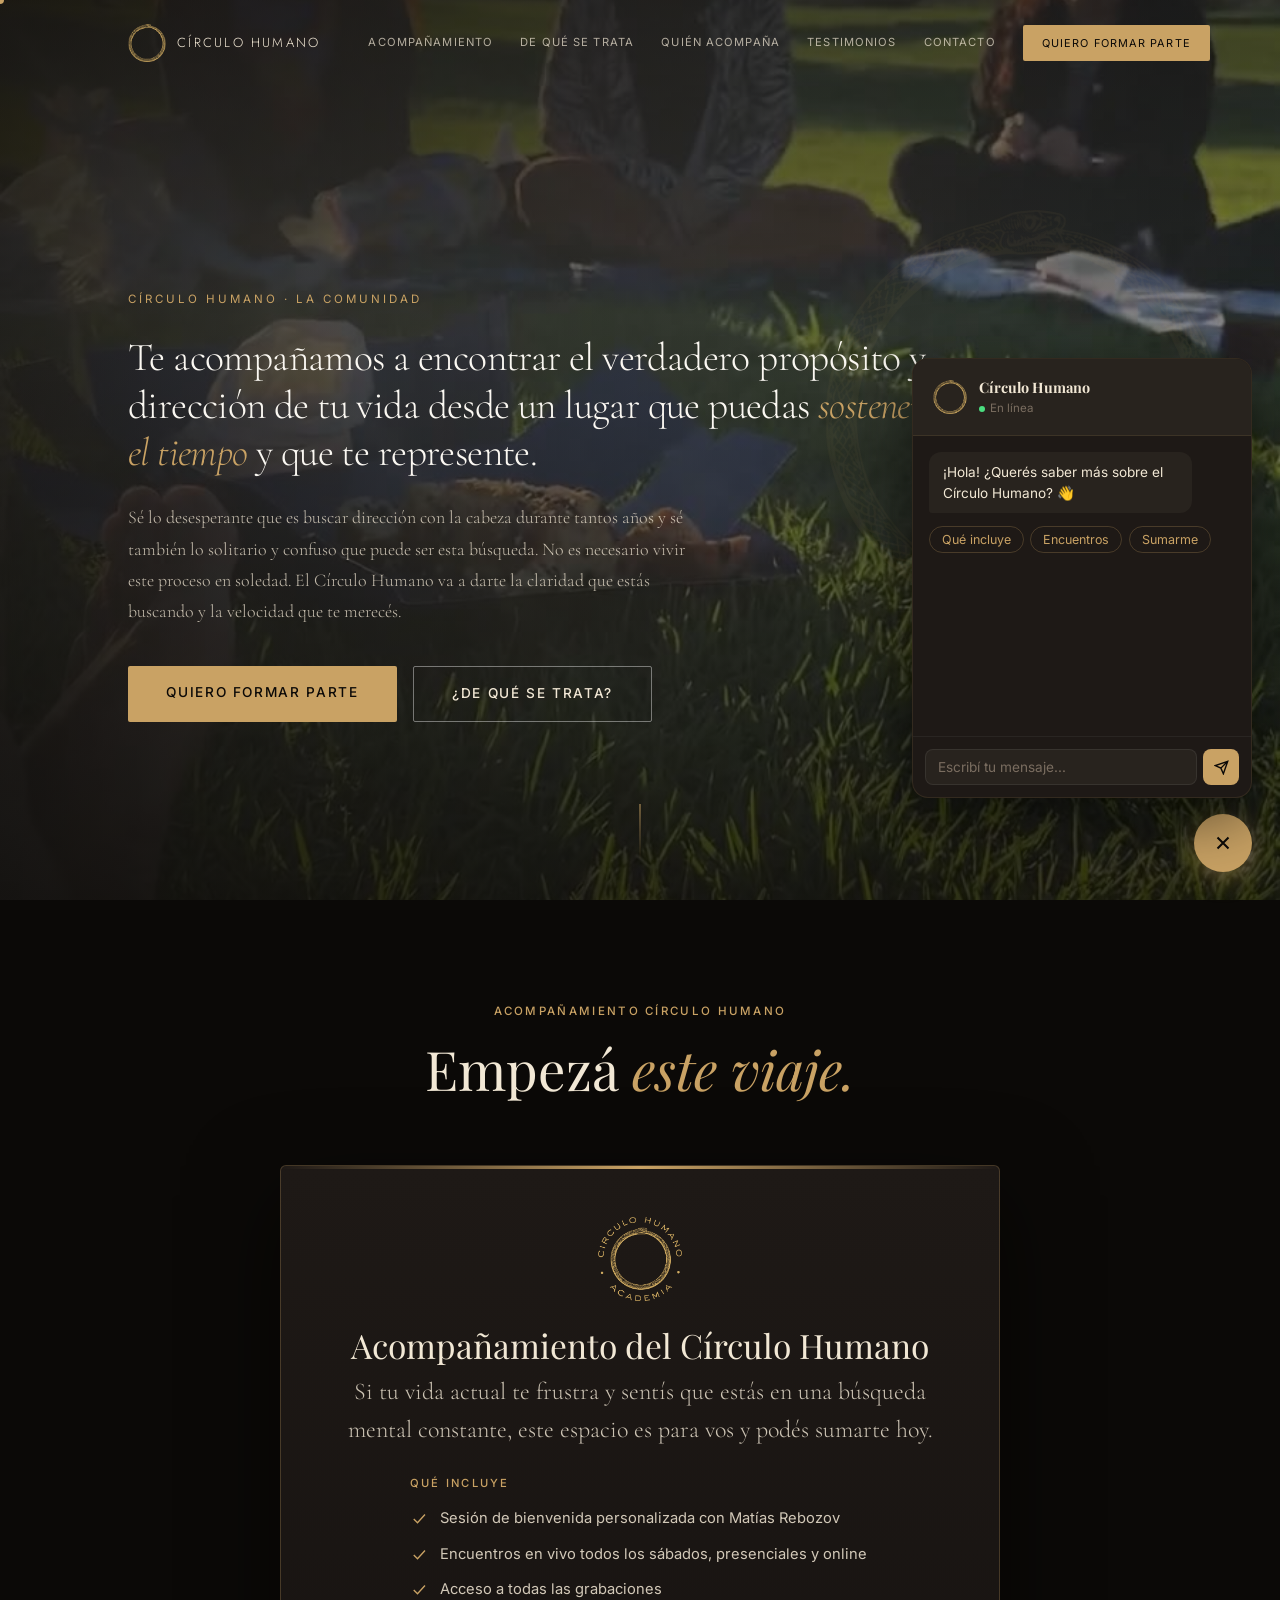
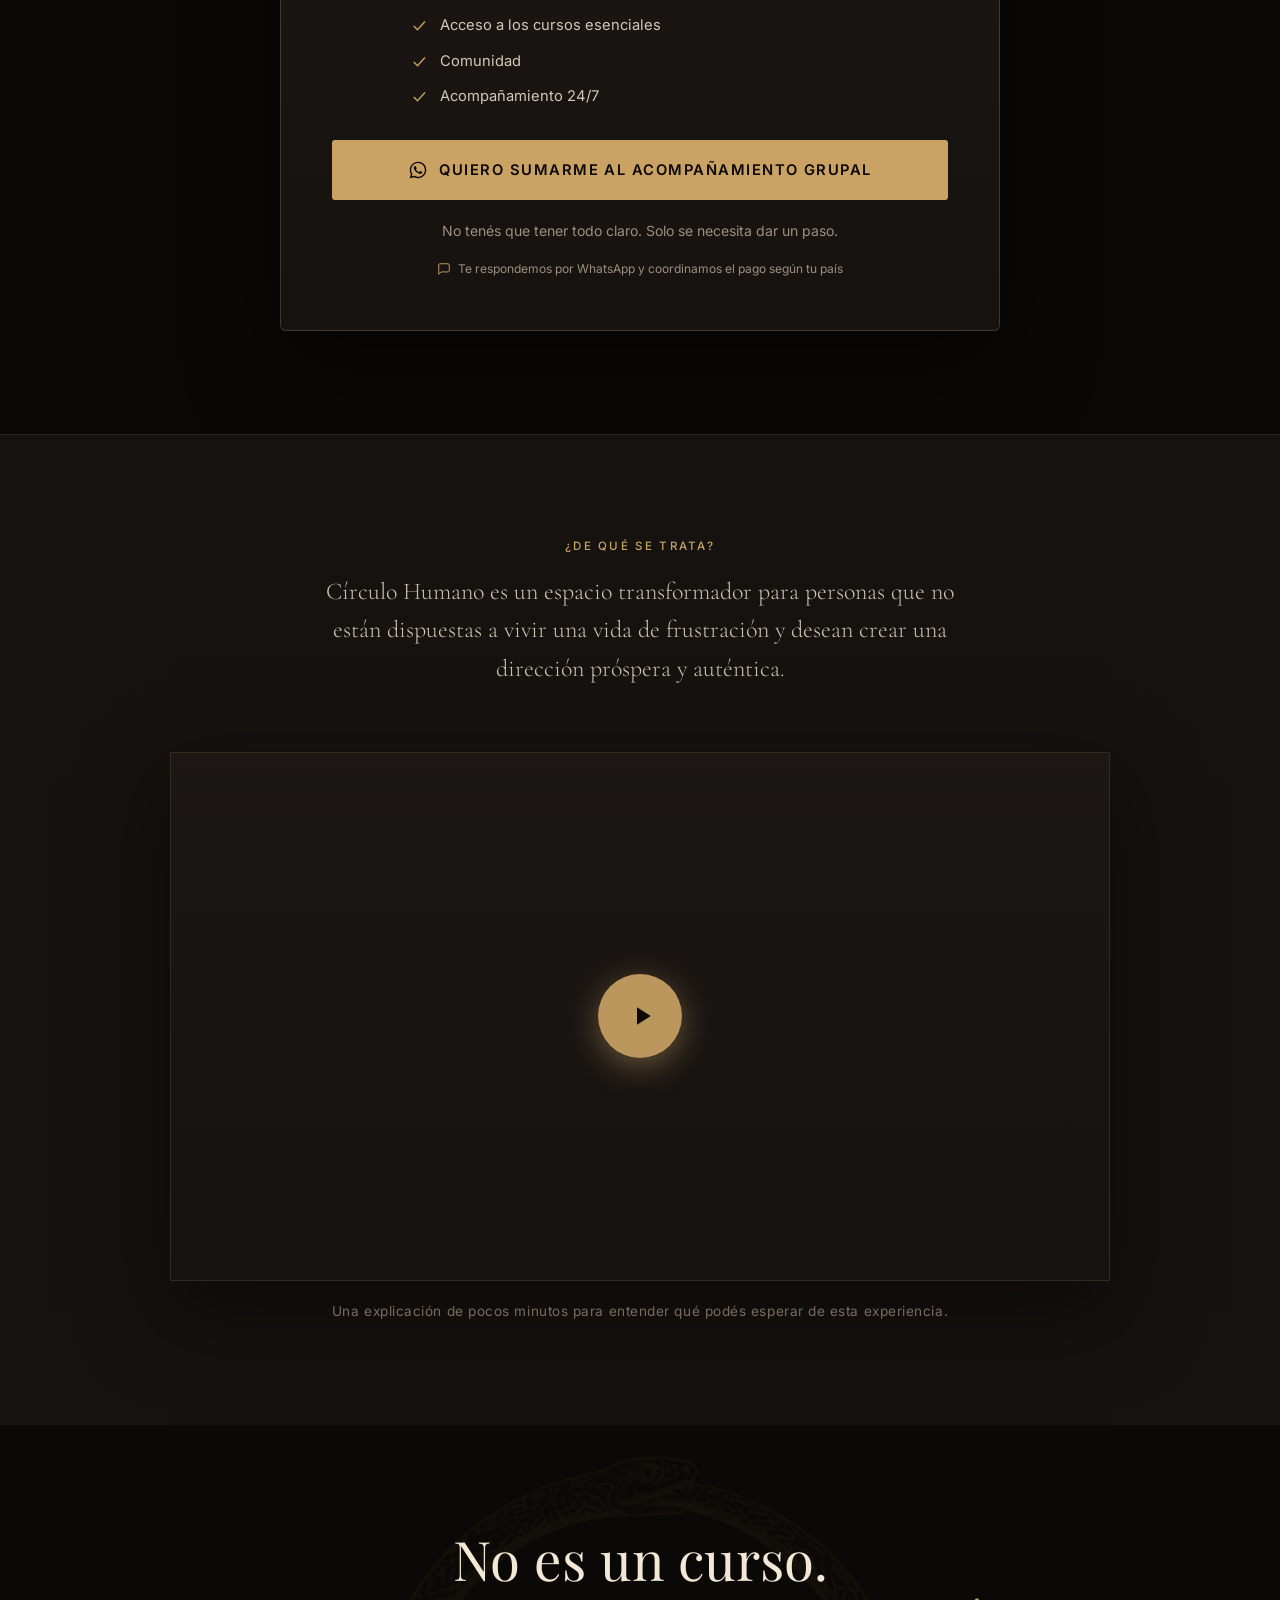
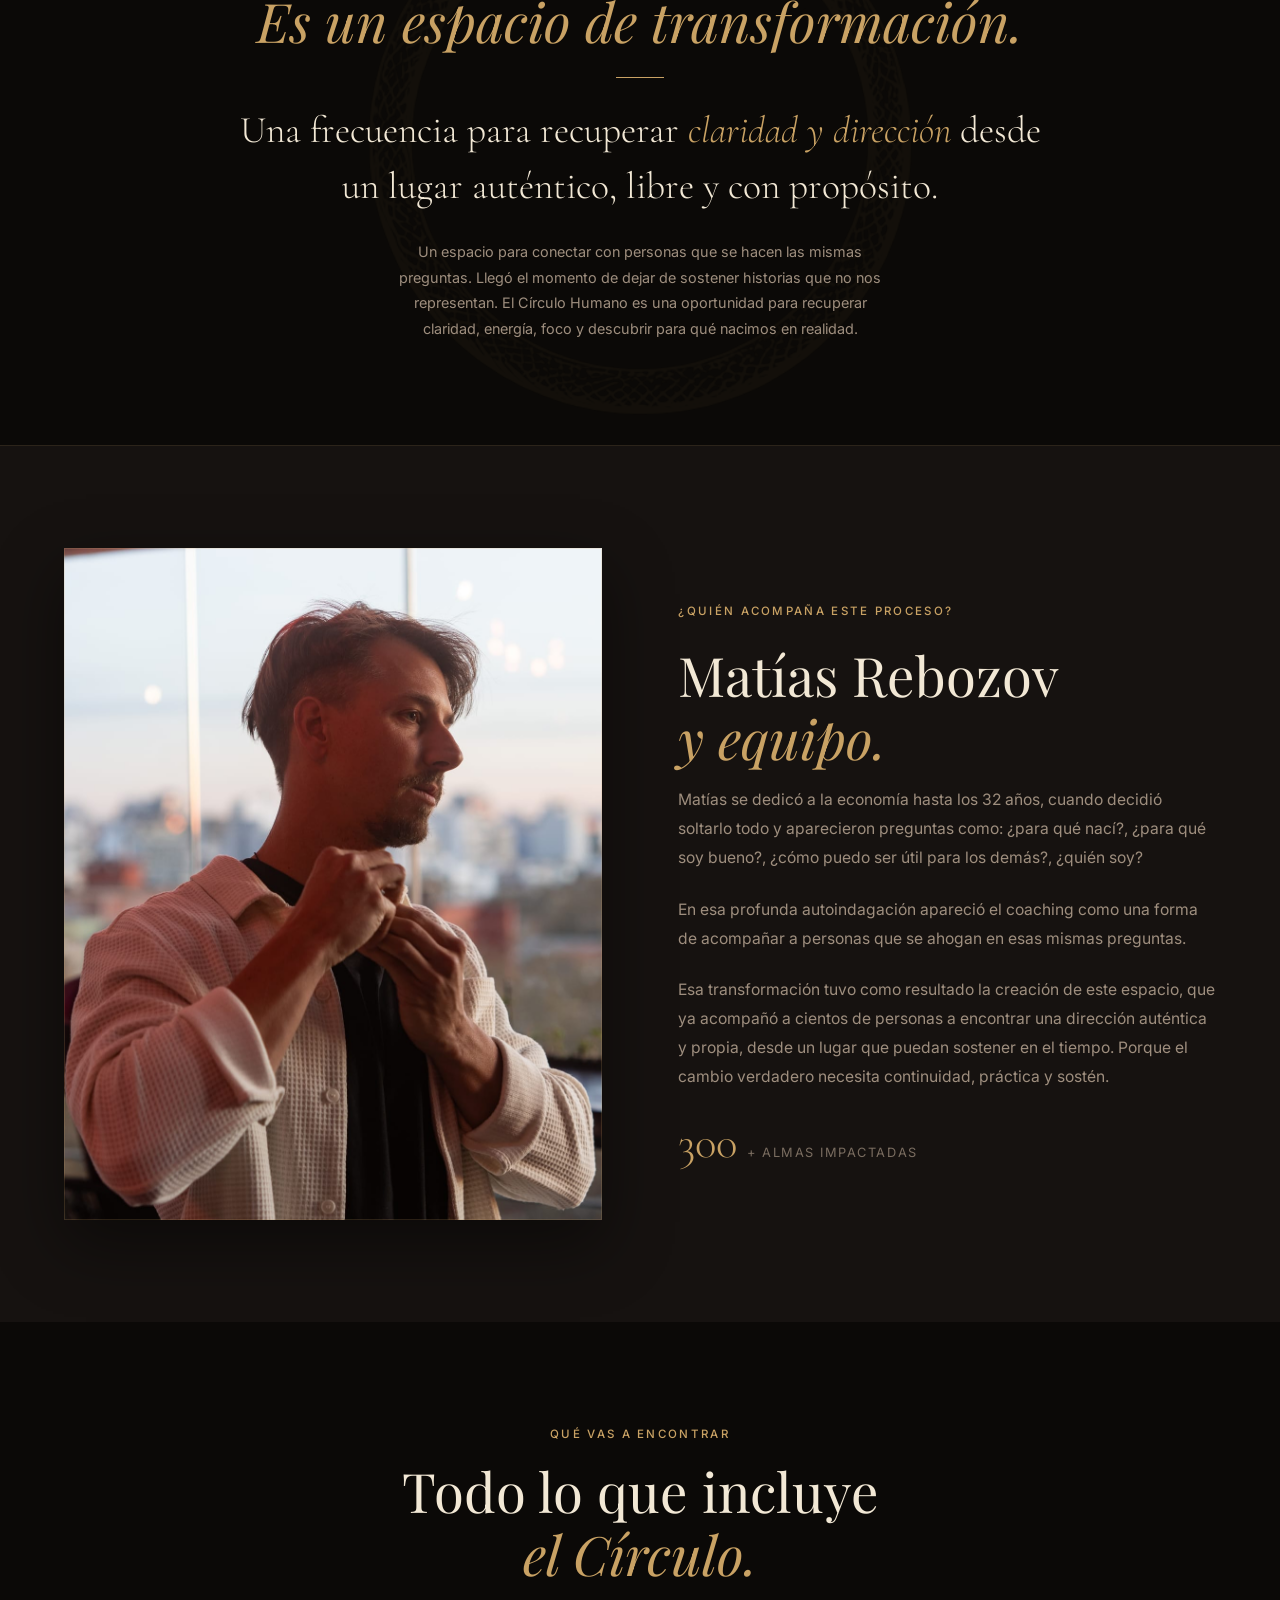
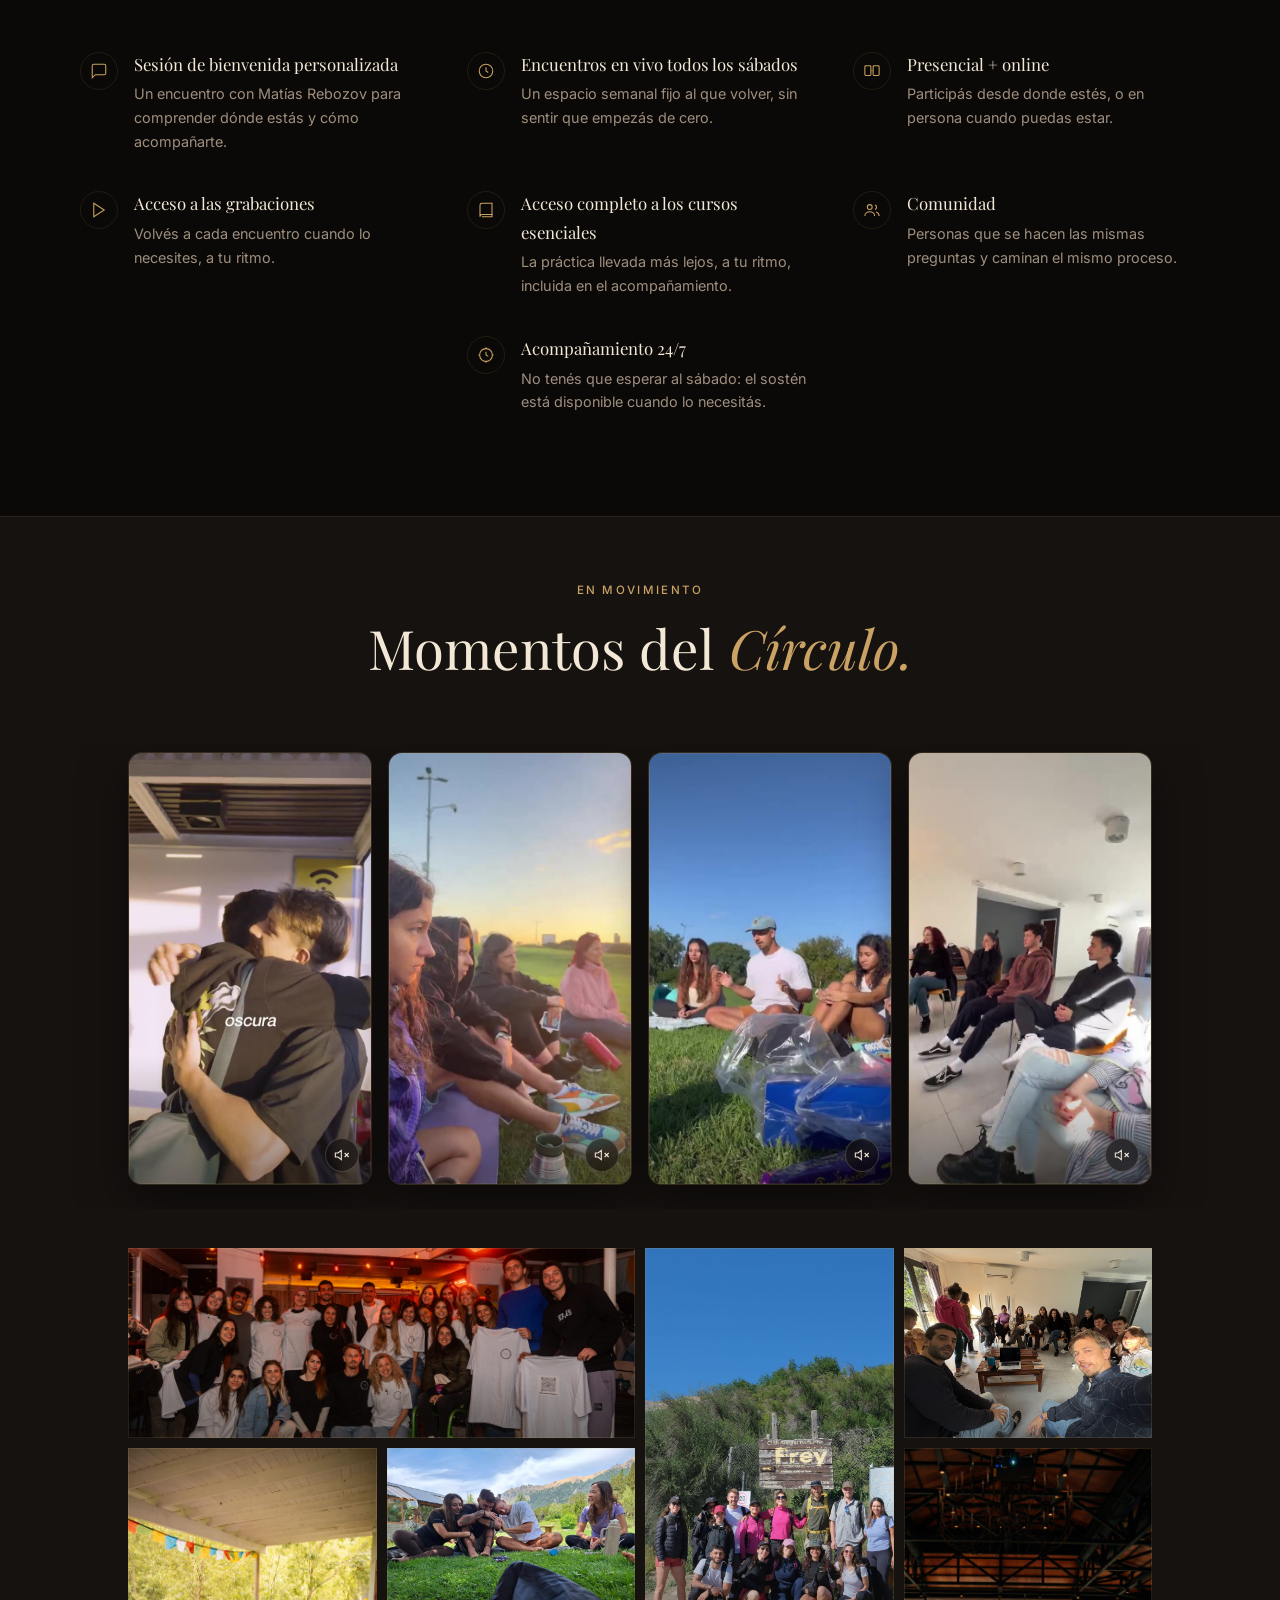
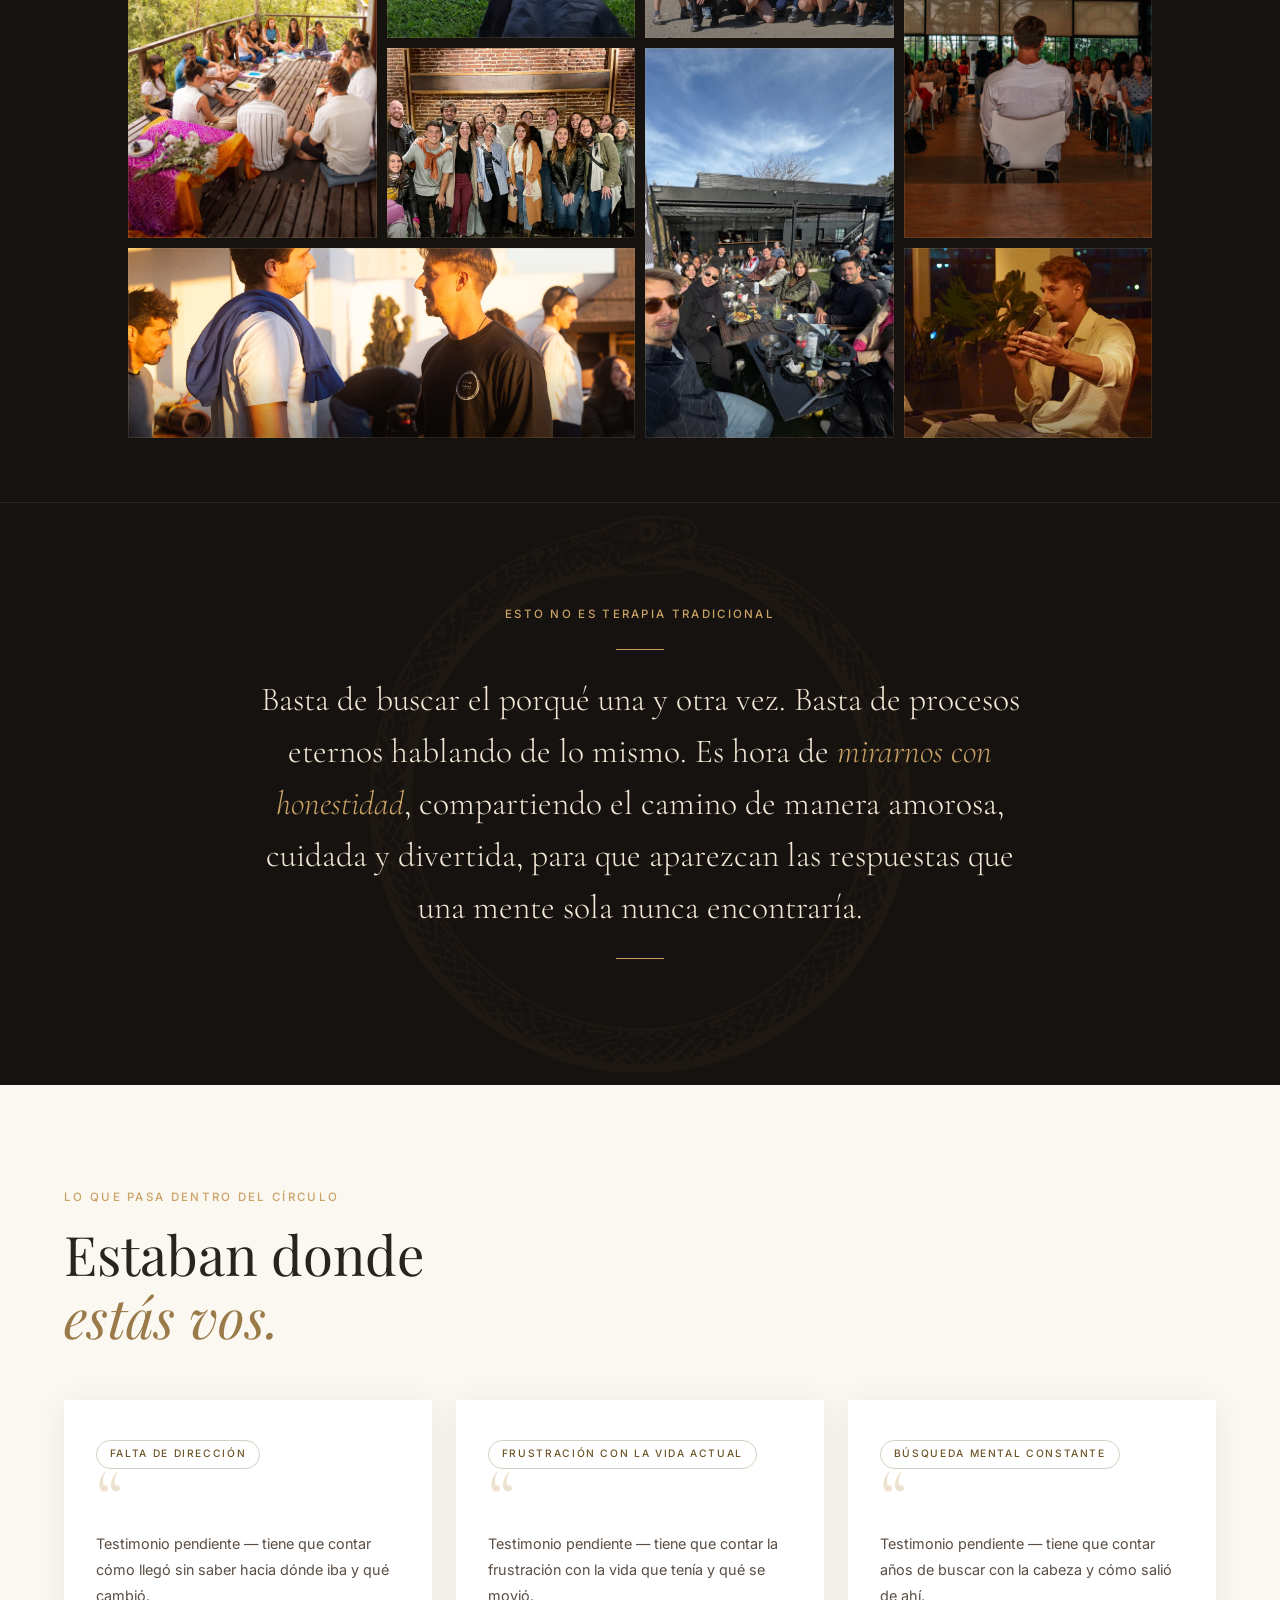
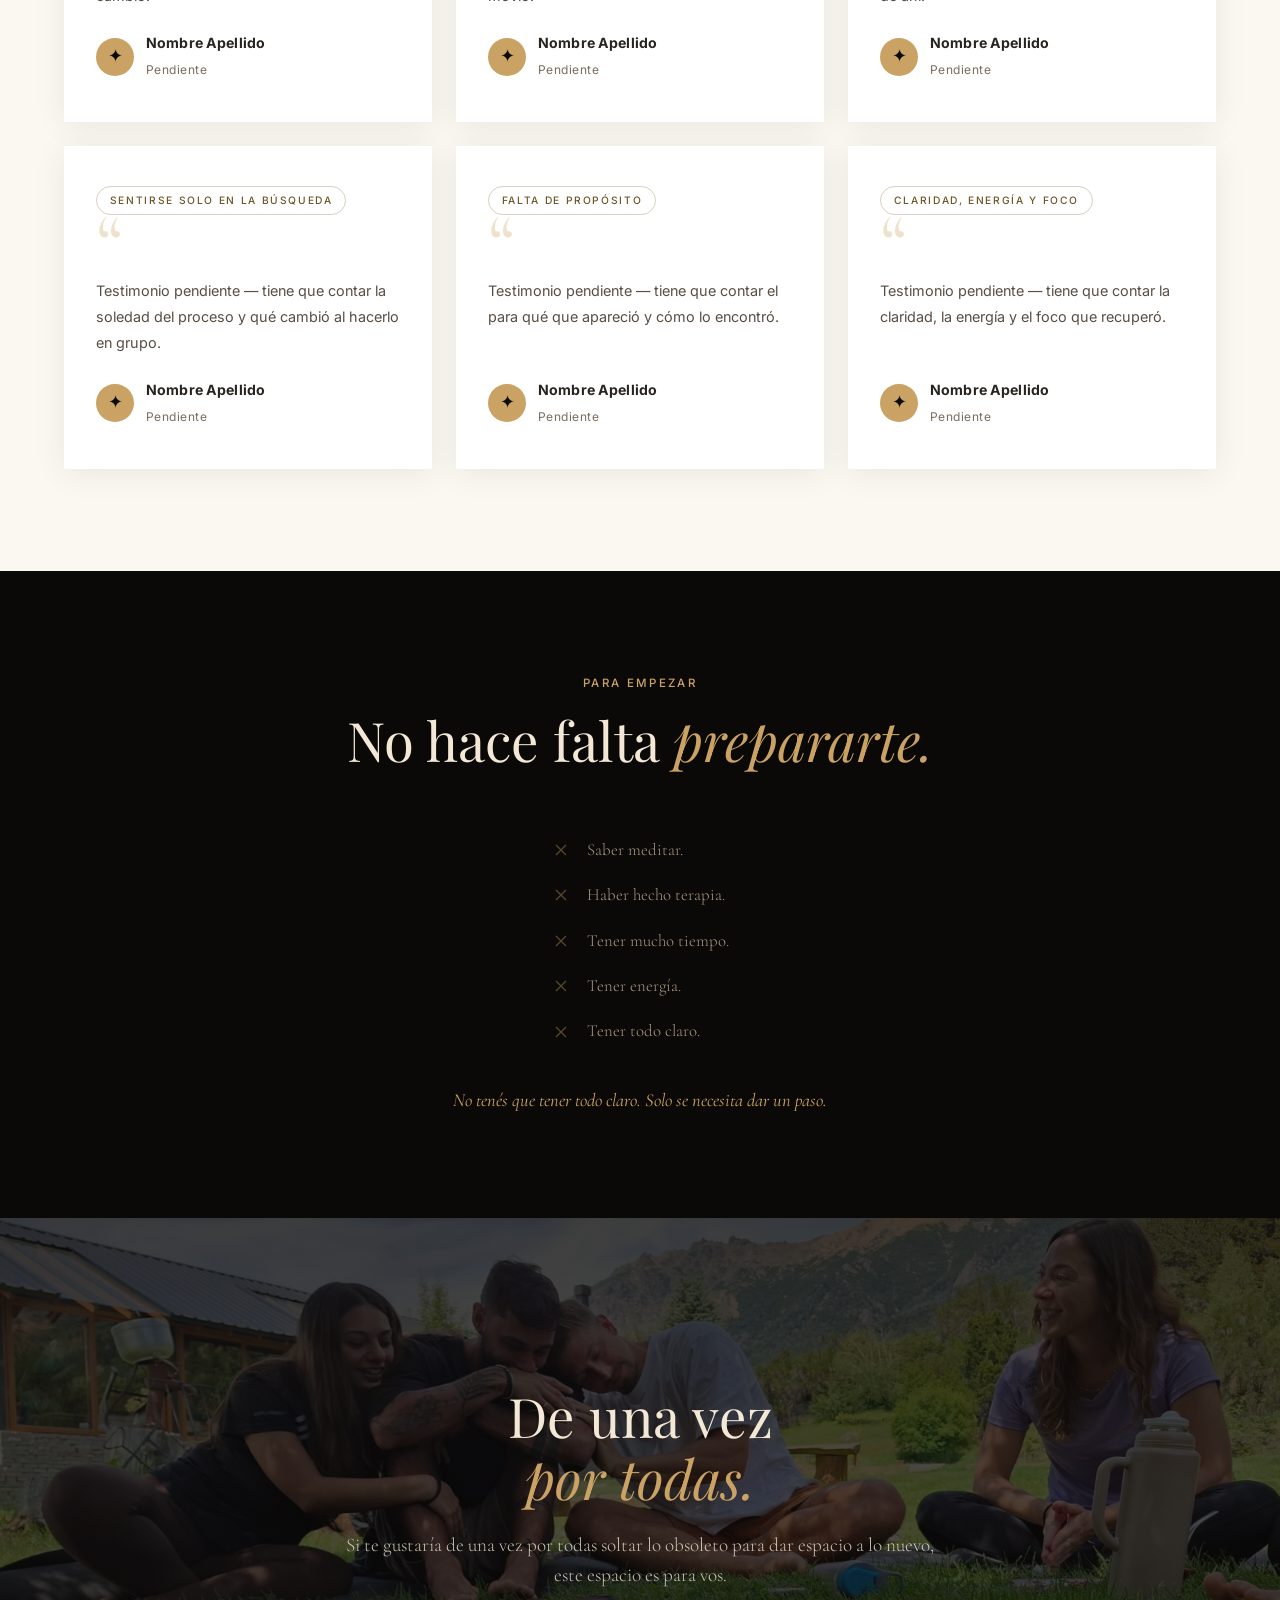
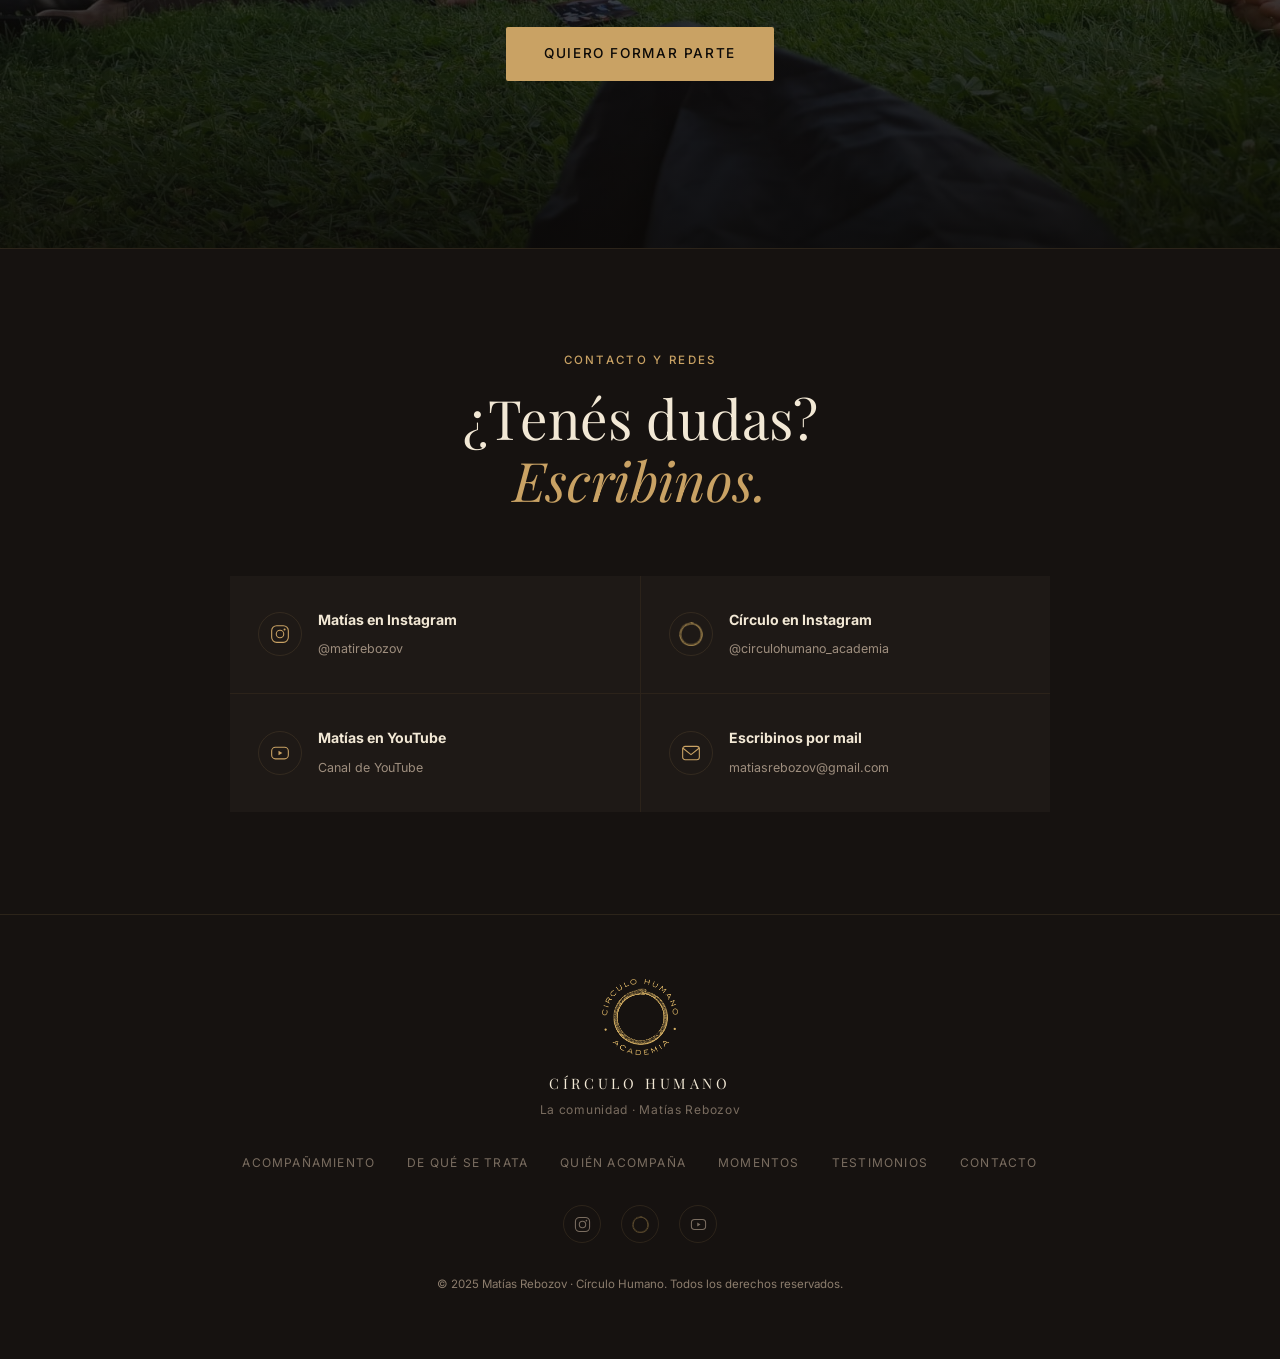
==== commit d18f2992: "Correcciones de Matías: una sola página, CTA a WhatsApp y logo rehecho Aplica las 16 correcciones so" ====
--- a/membresia.html
+++ b/membresia.html
@@ -3,349 +3,18 @@
 <head>
   <meta charset="UTF-8">
   <meta name="viewport" content="width=device-width, initial-scale=1.0">
-  <meta name="description" content="La Membresía de Círculo Humano — un espacio simple, profundo y vivo para sostener una nueva forma de mirar, decidir y habitar la vida. Encuentros en vivo, comunidad y cursos.">
-  <meta property="og:title" content="Membresía Círculo Humano">
-  <meta property="og:description" content="No estás solo en este camino. Volvé a vos, revisá tus patrones, ordená tu energía.">
-  <meta property="og:image" content="assets/landing/event-big.jpg">
-  <title>Membresía — Círculo Humano · Matías Rebozov</title>
-  <link rel="icon" type="image/png" href="assets/brand/favicon.png">
-
-  <link rel="preconnect" href="https://fonts.googleapis.com">
-  <link rel="preconnect" href="https://fonts.gstatic.com" crossorigin>
-  <link href="https://fonts.googleapis.com/css2?family=Cormorant+Garamond:ital,wght@0,300;0,400;0,600;1,300;1,400&family=Playfair+Display:ital,wght@0,400;0,700;1,400&family=Inter:wght@300;400;500;600&display=swap" rel="stylesheet">
-  <link href="https://unpkg.com/aos@2.3.4/dist/aos.css" rel="stylesheet">
-
-  <link rel="stylesheet" href="assets/css/styles.css">
-  <link rel="stylesheet" href="assets/css/landing.css">
+  <title>Acompañamiento — Círculo Humano</title>
+  <link rel="canonical" href="index.html">
+  <!-- El Acompañamiento ahora vive dentro de la home. Redirigimos para no romper el link ya publicado. -->
+  <meta http-equiv="refresh" content="0; url=index.html#acompanamiento">
+  <script>location.replace('index.html#acompanamiento');</script>
+  <style>
+    body{margin:0;min-height:100vh;display:flex;align-items:center;justify-content:center;
+      background:#0B0907;color:#F2E8D5;font-family:'Inter',system-ui,sans-serif;text-align:center;padding:2rem;}
+    a{color:#C9A264;}
+  </style>
 </head>
 <body>
-
-  <!-- Custom cursor (desktop only) -->
-  <div class="cursor" id="cursor"></div>
-  <div class="cursor-ring" id="cursor-ring"></div>
-
-  <!-- ===== NAVIGATION ===== -->
-  <nav class="nav" id="nav">
-    <div class="nav-inner">
-      <a href="index.html" class="nav-logo">
-        <img src="assets/brand/ouroboros-gold.png" alt="MR" class="nav-logo-img">
-        <span class="nav-logo-text">Círculo Humano</span>
-      </a>
-      <div class="nav-links" id="nav-links">
-        <a href="index.html">El Círculo</a>
-        <a href="#incluye">Qué incluye</a>
-        <a href="#para-quien">Para quién es</a>
-        <a href="#sumarme" class="btn btn--gold" style="padding:.55rem 1.4rem;">Quiero sumarme</a>
-      </div>
-      <button class="nav-toggle" id="nav-toggle" aria-label="Menú">
-        <span></span><span></span><span></span>
-      </button>
-    </div>
-  </nav>
-
-  <!-- ===== HERO ===== -->
-  <header class="lhero">
-    <div class="lhero-bg">
-      <video class="lhero-video" autoplay muted loop playsinline preload="auto" poster="assets/landing/ambient-field.jpg">
-        <source src="assets/landing/ambient-field.mp4" type="video/mp4">
-      </video>
-      <div class="lhero-overlay"></div>
-    </div>
-    <div class="lhero-watermark" aria-hidden="true"><img src="assets/brand/ouroboros-gold.png" alt=""></div>
-    <div class="lhero-content">
-      <div class="lhero-inner">
-        <p class="lhero-eyebrow">La Membresía · Círculo Humano</p>
-        <h1 class="lhero-title">Un espacio de práctica, reflexión y <em>acompañamiento.</em></h1>
-        <p class="lhero-sub">No se trata de acumular más información. Se trata de sostener una nueva forma de mirar, decidir y habitar la vida — con más coherencia, y sin transitarlo en soledad.</p>
-        <div class="lhero-cta-row">
-          <a href="#sumarme" class="btn btn--gold btn--lg">Quiero sumarme</a>
-          <a href="#video" class="btn btn--outline btn--lg">Mirá el video</a>
-        </div>
-      </div>
-    </div>
-    <a href="#video" class="hero-scroll" aria-label="Desplazarse"><span class="scroll-line"></span></a>
-  </header>
-
-  <!-- ===== INTRO + VIDEO ===== -->
-  <section id="video" class="lsec lsec--deep">
-    <div class="section-header" data-aos="fade-up">
-      <p class="label">Antes de comenzar</p>
-      <p class="lead lead--center">La Membresía de Círculo Humano es un espacio simple, profundo y vivo para seguir en contacto con el proceso: volver a vos, revisar tus patrones, ordenar tu energía y recordar que <em>no estás solo en este camino.</em></p>
-      <p class="muted-body" style="margin:1.5rem auto 0;text-align:center;">Sé lo que se siente despertarse solo y desear renunciar a una vida que no te representa. No es necesario vivir este proceso en soledad. Este es un viaje para humanos que no están dispuestos a resignarse y quieren crear conexiones reales.</p>
-    </div>
-    <div class="video-feature" data-aos="fade-up" data-aos-delay="100">
-      <div class="yt-lite" data-id="z8m3bAemaPc" role="button" tabindex="0" aria-label="Reproducir video">
-        <button class="yt-play" aria-label="Reproducir">
-          <svg viewBox="0 0 24 24" fill="currentColor"><path d="M8 5v14l11-7z"/></svg>
-        </button>
-      </div>
-      <p class="video-caption">Te pido que mires este corto video antes de comenzar. :)</p>
-    </div>
-  </section>
-
-  <!-- ===== ABRAZO DE LA SERPIENTE ===== -->
-  <section class="lsec lsec--dark">
-    <div class="split split--reverse">
-      <div class="split-media" data-aos="fade-left" data-aos-duration="1000">
-        <img src="assets/landing/abrazo.jpg" alt="Encuentro y conexión en Círculo Humano">
-      </div>
-      <div class="split-text" data-aos="fade-right" data-aos-duration="1000" data-aos-delay="150">
-        <p class="label">El Abrazo de la Serpiente</p>
-        <h2 class="title-light">Una frecuencia<br>para <em>encontrarse.</em></h2>
-        <p class="muted-body">El Abrazo de la Serpiente es un espacio de transformación. Una frecuencia para conocer a otros humanos en tu mismo nivel de conciencia.</p>
-        <p class="split-credit">Dirigido por Matías Rebozov — ex-economista y coach de vida, fundador de la Academia Círculo Humano.</p>
-        <p class="muted-body" style="color:var(--gold-lo);font-style:italic;">Sin terapias tradicionales, solitarias y eternas.</p>
-      </div>
-    </div>
-  </section>
-
-  <!-- ===== ¿QUÉ INCLUYE LA MEMBRESÍA? ===== -->
-  <section id="incluye" class="lsec lsec--deep">
-    <div class="section-header" data-aos="fade-up">
-      <p class="label">¿Qué incluye la membresía?</p>
-      <h2 class="title-light">Todo lo que recibís<br><em>cada mes.</em></h2>
-    </div>
-    <div class="feature-wrap">
-      <div class="feature-list">
-        <div class="feature-item" data-aos="fade-up">
-          <span class="feature-bullet"><svg viewBox="0 0 24 24" fill="none" stroke="currentColor" stroke-width="1.4"><path d="M21 15a2 2 0 0 1-2 2H7l-4 4V5a2 2 0 0 1 2-2h14a2 2 0 0 1 2 2z"/></svg></span>
-          <div><h4>Sesión de bienvenida</h4><p>Para entender dónde estás y cómo acompañarte desde el primer día.</p></div>
-        </div>
-        <div class="feature-item" data-aos="fade-up" data-aos-delay="80">
-          <span class="feature-bullet"><svg viewBox="0 0 24 24" fill="none" stroke="currentColor" stroke-width="1.4"><circle cx="12" cy="12" r="9"/><path d="M12 7v5l3 2"/></svg></span>
-          <div><h4>Encuentros en vivo</h4><p>Todos los sábados de 10:00 a 11:30 hs (ARG), presenciales y online.</p></div>
-        </div>
-        <div class="feature-item" data-aos="fade-up">
-          <span class="feature-bullet"><svg viewBox="0 0 24 24" fill="none" stroke="currentColor" stroke-width="1.4"><polygon points="5 3 19 12 5 21 5 3"/></svg></span>
-          <div><h4>Todas las grabaciones</h4><p>Para que puedas volver a cada encuentro cuando lo necesites.</p></div>
-        </div>
-        <div class="feature-item" data-aos="fade-up" data-aos-delay="80">
-          <span class="feature-bullet"><svg viewBox="0 0 24 24" fill="none" stroke="currentColor" stroke-width="1.4"><path d="M12 2 4 6v6c0 5 3.5 8 8 10 4.5-2 8-5 8-10V6z"/></svg></span>
-          <div><h4>Acceso a los cursos</h4><p>"Las 4 claves para ser libre" y "Las 7 leyes para vivir de tu propósito".</p></div>
-        </div>
-      </div>
-      <div class="courses-card" data-aos="fade-up">
-        <p class="label">Acceso completo a los cursos</p>
-        <div class="courses-list">
-          <span class="course-tag">Las 4 claves para ser libre</span>
-          <span class="course-tag">Las 7 leyes para vivir de tu propósito</span>
-        </div>
-      </div>
-      <p class="checklist-note" data-aos="fade-up">No hace falta prepararse — cada encuentro te brinda más energía de la que llegaste.</p>
-    </div>
-  </section>
-
-  <!-- ===== ¿PARA QUIÉN ES? ===== -->
-  <section id="para-quien" class="lsec lsec--dark">
-    <div class="section-header" data-aos="fade-up">
-      <p class="label">¿Para quién es?</p>
-      <h2 class="title-light">Quizás te resuene<br><em>esto.</em></h2>
-    </div>
-    <div class="audience-grid">
-      <div class="audience-card" data-aos="fade-up">
-        <div class="audience-num">01</div>
-        <p>Para personas que sienten que hay algo en su vida que ya no pueden seguir sosteniendo de la misma manera.</p>
-      </div>
-      <div class="audience-card" data-aos="fade-up" data-aos-delay="100">
-        <div class="audience-num">02</div>
-        <p>Para quienes vienen resonando con los contenidos de Círculo Humano y quieren dar un paso más.</p>
-      </div>
-      <div class="audience-card" data-aos="fade-up" data-aos-delay="200">
-        <div class="audience-num">03</div>
-        <p>Para quienes ya intuyen que la transformación no sucede por entender una frase, sino por practicar una nueva forma de estar en el mundo.</p>
-      </div>
-    </div>
-  </section>
-
-  <!-- ===== ¿QUÉ VAS A ENCONTRAR ADENTRO? ===== -->
-  <section class="lsec lsec--deep">
-    <div class="section-header" data-aos="fade-up">
-      <p class="label">¿Qué vas a encontrar adentro?</p>
-      <h2 class="title-light">Una práctica<br><em>sostenida.</em></h2>
-    </div>
-    <div class="feature-wrap">
-      <div class="feature-list">
-        <div class="feature-item" data-aos="fade-up">
-          <span class="feature-bullet"><svg viewBox="0 0 24 24" fill="none" stroke="currentColor" stroke-width="1.4"><path d="M12 21s-7-4.5-7-10a4 4 0 0 1 7-2.6A4 4 0 0 1 19 11c0 5.5-7 10-7 10z"/></svg></span>
-          <div><h4>Acompañamiento continuo</h4><p>Un espacio al que volver, semana a semana, sin sentir que empezás de cero.</p></div>
-        </div>
-        <div class="feature-item" data-aos="fade-up" data-aos-delay="80">
-          <span class="feature-bullet"><svg viewBox="0 0 24 24" fill="none" stroke="currentColor" stroke-width="1.4"><circle cx="9" cy="8" r="3.2"/><path d="M2.5 20c0-3.3 2.9-5.6 6.5-5.6s6.5 2.3 6.5 5.6"/><path d="M16 5.2a3.2 3.2 0 0 1 0 6"/></svg></span>
-          <div><h4>Encuentros grupales</h4><p>Para mirar juntos los temas que más nos atraviesan.</p></div>
-        </div>
-        <div class="feature-item" data-aos="fade-up">
-          <span class="feature-bullet"><svg viewBox="0 0 24 24" fill="none" stroke="currentColor" stroke-width="1.4"><path d="M12 20h9"/><path d="M16.5 3.5a2.1 2.1 0 0 1 3 3L7 19l-4 1 1-4z"/></svg></span>
-          <div><h4>Reflexiones y ejercicios</h4><p>Preguntas y prácticas para llevar la autoindagación a tu vida cotidiana.</p></div>
-        </div>
-        <div class="feature-item" data-aos="fade-up" data-aos-delay="80">
-          <span class="feature-bullet"><svg viewBox="0 0 24 24" fill="none" stroke="currentColor" stroke-width="1.4"><path d="M17 21v-2a4 4 0 0 0-4-4H5a4 4 0 0 0-4 4v2"/><circle cx="9" cy="7" r="4"/><path d="M23 21v-2a4 4 0 0 0-3-3.87"/></svg></span>
-          <div><h4>Una comunidad viva</h4><p>Personas que también eligen dejar de sobrevivir para vivir con más verdad.</p></div>
-        </div>
-      </div>
-
-      <div style="text-align:center;margin-top:2.5rem;" data-aos="fade-up">
-        <p class="label label--centered">Los temas que más nos atraviesan</p>
-        <div class="chips" style="justify-content:center;">
-          <span class="chip">Vínculos</span>
-          <span class="chip">Propósito</span>
-          <span class="chip">Dinero</span>
-          <span class="chip">Miedo</span>
-          <span class="chip">Coherencia</span>
-          <span class="chip">Ansiedad</span>
-          <span class="chip">Decisiones</span>
-          <span class="chip">Cuerpo</span>
-          <span class="chip">Autenticidad</span>
-        </div>
-      </div>
-
-      <div class="courses-card" data-aos="fade-up" style="margin-top:2.5rem;">
-        <span class="feature-bullet" style="margin:0;"><img src="assets/brand/ouroboros-gold.png" alt="" style="width:18px;height:18px;"></span>
-        <p style="flex:1;font-size:.95rem;color:rgba(242,232,213,.82);line-height:1.7;margin:0;">Y, para quienes sientan que es momento de profundizar, un puente natural hacia la <strong style="color:var(--gold);">Academia Círculo Humano</strong>.</p>
-      </div>
-    </div>
-  </section>
-
-  <!-- ===== REELS ===== -->
-  <section class="lsec lsec--dark lsec--tight reel-strip-wrap">
-    <div class="section-header" data-aos="fade-up">
-      <p class="label">La comunidad</p>
-      <h2 class="title-light">El Círculo, <em>en movimiento.</em></h2>
-    </div>
-    <div class="reel-strip" data-aos="fade-up">
-      <figure class="reel-card">
-        <video class="reel-vid" muted loop playsinline preload="none" poster="assets/landing/reel-encuentro.jpg"><source src="assets/landing/reel-encuentro.mp4" type="video/mp4"></video>
-        <button class="reel-mute" aria-label="Activar sonido"><svg viewBox="0 0 24 24" fill="none" stroke="currentColor" stroke-width="1.6"><path d="M11 5 6 9H2v6h4l5 4z"/><path d="m22 9-6 6M16 9l6 6"/></svg></button>
-      </figure>
-      <figure class="reel-card">
-        <video class="reel-vid" muted loop playsinline preload="none" poster="assets/landing/reel-main.jpg"><source src="assets/landing/reel-main.mp4" type="video/mp4"></video>
-        <button class="reel-mute" aria-label="Activar sonido"><svg viewBox="0 0 24 24" fill="none" stroke="currentColor" stroke-width="1.6"><path d="M11 5 6 9H2v6h4l5 4z"/><path d="m22 9-6 6M16 9l6 6"/></svg></button>
-      </figure>
-      <figure class="reel-card">
-        <video class="reel-vid" muted loop playsinline preload="none" poster="assets/landing/reel-talk.jpg"><source src="assets/landing/reel-talk.mp4" type="video/mp4"></video>
-        <button class="reel-mute" aria-label="Activar sonido"><svg viewBox="0 0 24 24" fill="none" stroke="currentColor" stroke-width="1.6"><path d="M11 5 6 9H2v6h4l5 4z"/><path d="m22 9-6 6M16 9l6 6"/></svg></button>
-      </figure>
-      <figure class="reel-card">
-        <video class="reel-vid" muted loop playsinline preload="none" poster="assets/landing/reel-gather.jpg"><source src="assets/landing/reel-gather.mp4" type="video/mp4"></video>
-        <button class="reel-mute" aria-label="Activar sonido"><svg viewBox="0 0 24 24" fill="none" stroke="currentColor" stroke-width="1.6"><path d="M11 5 6 9H2v6h4l5 4z"/><path d="m22 9-6 6M16 9l6 6"/></svg></button>
-      </figure>
-    </div>
-  </section>
-
-  <!-- ===== ¿POR QUÉ UNA MEMBRESÍA? ===== -->
-  <section class="quote-band">
-    <div class="quote-band-mark" aria-hidden="true"><img src="assets/brand/ouroboros-gold.png" alt="" class="spinning-ouroboros"></div>
-    <div class="quote-band-inner" data-aos="fade-up">
-      <p class="label label--centered">¿Por qué una membresía?</p>
-      <div class="ornament-line"></div>
-      <p class="quote-band-text">Porque muchas veces no necesitamos una respuesta nueva. Necesitamos un espacio que nos recuerde <em>lo esencial</em>. Un lugar al que volver cuando la mente hace ruido. Una práctica sostenida para no olvidarnos de quiénes somos cuando la vida se vuelve intensa.</p>
-      <div class="ornament-line"></div>
-    </div>
-  </section>
-
-  <!-- ===== SUMARME (Mercado Pago) ===== -->
-  <section id="sumarme" class="lsec lsec--deep">
-    <div class="section-header" data-aos="fade-up">
-      <p class="label">Entrá a la membresía</p>
-      <h2 class="title-light">Quiero sumarme<br><em>al Círculo.</em></h2>
-    </div>
-    <div class="member-wrap" data-aos="fade-up" data-aos-delay="100">
-      <div class="member-card">
-        <img src="assets/brand/ouroboros-gold.png" alt="" class="member-logo">
-        <h3>Membresía Círculo Humano</h3>
-        <p class="lead">Si sentís que este espacio es para vos, podés sumarte hoy.</p>
-        <ul class="member-list">
-          <li><svg viewBox="0 0 24 24" fill="none" stroke="currentColor" stroke-width="1.8"><path d="m5 12 5 5L20 6"/></svg> Sesión de bienvenida personalizada</li>
-          <li><svg viewBox="0 0 24 24" fill="none" stroke="currentColor" stroke-width="1.8"><path d="m5 12 5 5L20 6"/></svg> Encuentros en vivo todos los sábados (presencial / online)</li>
-          <li><svg viewBox="0 0 24 24" fill="none" stroke="currentColor" stroke-width="1.8"><path d="m5 12 5 5L20 6"/></svg> Acceso a todas las grabaciones</li>
-          <li><svg viewBox="0 0 24 24" fill="none" stroke="currentColor" stroke-width="1.8"><path d="m5 12 5 5L20 6"/></svg> Cursos: "4 claves para ser libre" + "7 leyes para vivir de tu propósito"</li>
-          <li><svg viewBox="0 0 24 24" fill="none" stroke="currentColor" stroke-width="1.8"><path d="m5 12 5 5L20 6"/></svg> Comunidad y acompañamiento continuo</li>
-        </ul>
-
-        <!-- PRECIO (opcional): descomentá y completá el valor de tu suscripción.
-        <div class="member-price">
-          <span class="amount">$XX.XXX</span> <span class="per">/ mes</span>
-          <span class="note">Cancelás cuando quieras</span>
-        </div>
-        -->
-
-        <a href="#" class="member-cta js-checkout">
-          <svg viewBox="0 0 24 24" fill="none" stroke="currentColor" stroke-width="1.8"><rect x="2" y="5" width="20" height="14" rx="2.5"/><path d="M2 10h20"/></svg>
-          Quiero sumarme a la Membresía
-        </a>
-        <p class="member-reassure">No tenés que tener todo claro. Solo hace falta estar disponible para mirar con honestidad.</p>
-        <p class="mp-note"><svg viewBox="0 0 24 24" fill="none" stroke="currentColor" stroke-width="1.6"><rect x="3" y="11" width="18" height="11" rx="2"/><path d="M7 11V7a5 5 0 0 1 10 0v4"/></svg> Pago seguro a través de Mercado Pago</p>
-      </div>
-    </div>
-  </section>
-
-  <!-- ===== FOOTER ===== -->
-  <footer class="footer">
-    <div class="footer-inner container">
-      <div class="footer-brand">
-        <img src="assets/brand/ouroboros-gold.png" alt="Círculo Humano" class="footer-ouroboros">
-        <p class="footer-name">CÍRCULO HUMANO</p>
-        <p class="footer-tagline">Membresía · Matías Rebozov</p>
-      </div>
-      <nav class="footer-nav" aria-label="Footer">
-        <a href="index.html">El Círculo</a>
-        <a href="#incluye">Qué incluye</a>
-        <a href="#para-quien">Para quién es</a>
-        <a href="#sumarme">Sumarme</a>
-      </nav>
-      <div class="footer-social">
-        <a href="https://www.instagram.com/matirebozov" target="_blank" rel="noopener" aria-label="Instagram de Matías">
-          <svg viewBox="0 0 24 24" fill="none" stroke="currentColor" stroke-width="1.5"><rect x="2" y="2" width="20" height="20" rx="6"/><circle cx="12" cy="12" r="4.5"/><circle cx="17.5" cy="6.5" r="1.2" fill="currentColor" stroke="none"/></svg>
-        </a>
-        <a href="https://www.instagram.com/circulohumano_academia" target="_blank" rel="noopener" aria-label="Círculo Humano Academia">
-          <img src="assets/brand/ouroboros-gold.png" alt="" class="footer-social-ouroboros">
-        </a>
-      </div>
-      <p class="footer-copy">© 2025 Matías Rebozov · Círculo Humano. Todos los derechos reservados.</p>
-    </div>
-  </footer>
-
-  <!-- ===== STICKY CTA (mobile) ===== -->
-  <div class="sticky-cta">
-    <span>Membresía Círculo Humano</span>
-    <a href="#sumarme" class="btn btn--gold">Quiero sumarme</a>
-  </div>
-
-  <!-- ===== CHATBOT ===== -->
-  <div class="chatbot" id="chatbot-root">
-    <button class="chatbot-btn" id="chatbot-toggle" aria-label="Abrir chat">
-      <div class="chatbot-pulse" aria-hidden="true"></div>
-      <svg class="cb-icon cb-icon--chat" viewBox="0 0 24 24" fill="none" stroke="currentColor" stroke-width="1.8"><path d="M21 15a2 2 0 0 1-2 2H7l-4 4V5a2 2 0 0 1 2-2h14a2 2 0 0 1 2 2z"/></svg>
-      <svg class="cb-icon cb-icon--close" viewBox="0 0 24 24" fill="none" stroke="currentColor" stroke-width="2.2"><path d="M18 6 6 18M6 6l12 12"/></svg>
-    </button>
-    <div class="chatbot-panel" id="chatbot-panel" aria-hidden="true">
-      <div class="chatbot-head">
-        <img src="assets/brand/ouroboros-gold.png" alt="" class="chatbot-head-logo">
-        <div>
-          <strong>Círculo Humano</strong>
-          <span class="chatbot-status"><span class="status-dot"></span>En línea</span>
-        </div>
-      </div>
-      <div class="chatbot-messages" id="chatbot-messages" role="log" aria-live="polite">
-        <div class="cb-msg cb-msg--bot"><p>¡Hola! ¿Tenés dudas sobre la Membresía? Te ayudo. 👋</p></div>
-        <div class="cb-quickreplies" id="cb-quick">
-          <button data-msg="¿Qué incluye la membresía?">Qué incluye</button>
-          <button data-msg="¿Para quién es la membresía?">Para quién es</button>
-          <button data-msg="¿Cómo me sumo y cómo pago?">Cómo pago</button>
-        </div>
-      </div>
-      <div class="chatbot-input-row">
-        <input type="text" id="chatbot-input" placeholder="Escribí tu mensaje..." autocomplete="off" aria-label="Mensaje">
-        <button id="chatbot-send" aria-label="Enviar">
-          <svg viewBox="0 0 24 24" fill="none" stroke="currentColor" stroke-width="2.2"><path d="m22 2-11 11M22 2 15 22l-4-9-9-4 20-7z"/></svg>
-        </button>
-      </div>
-    </div>
-  </div>
-
-  <!-- Scripts -->
-  <script src="https://unpkg.com/aos@2.3.4/dist/aos.js"></script>
-  <script src="assets/js/chatbot.js"></script>
-  <script src="assets/js/script.js"></script>
-  <script src="assets/js/landing.js?v=2"></script>
+  <p>Te estamos llevando al <a href="index.html#acompanamiento">Acompañamiento del Círculo</a>…</p>
 </body>
 </html>
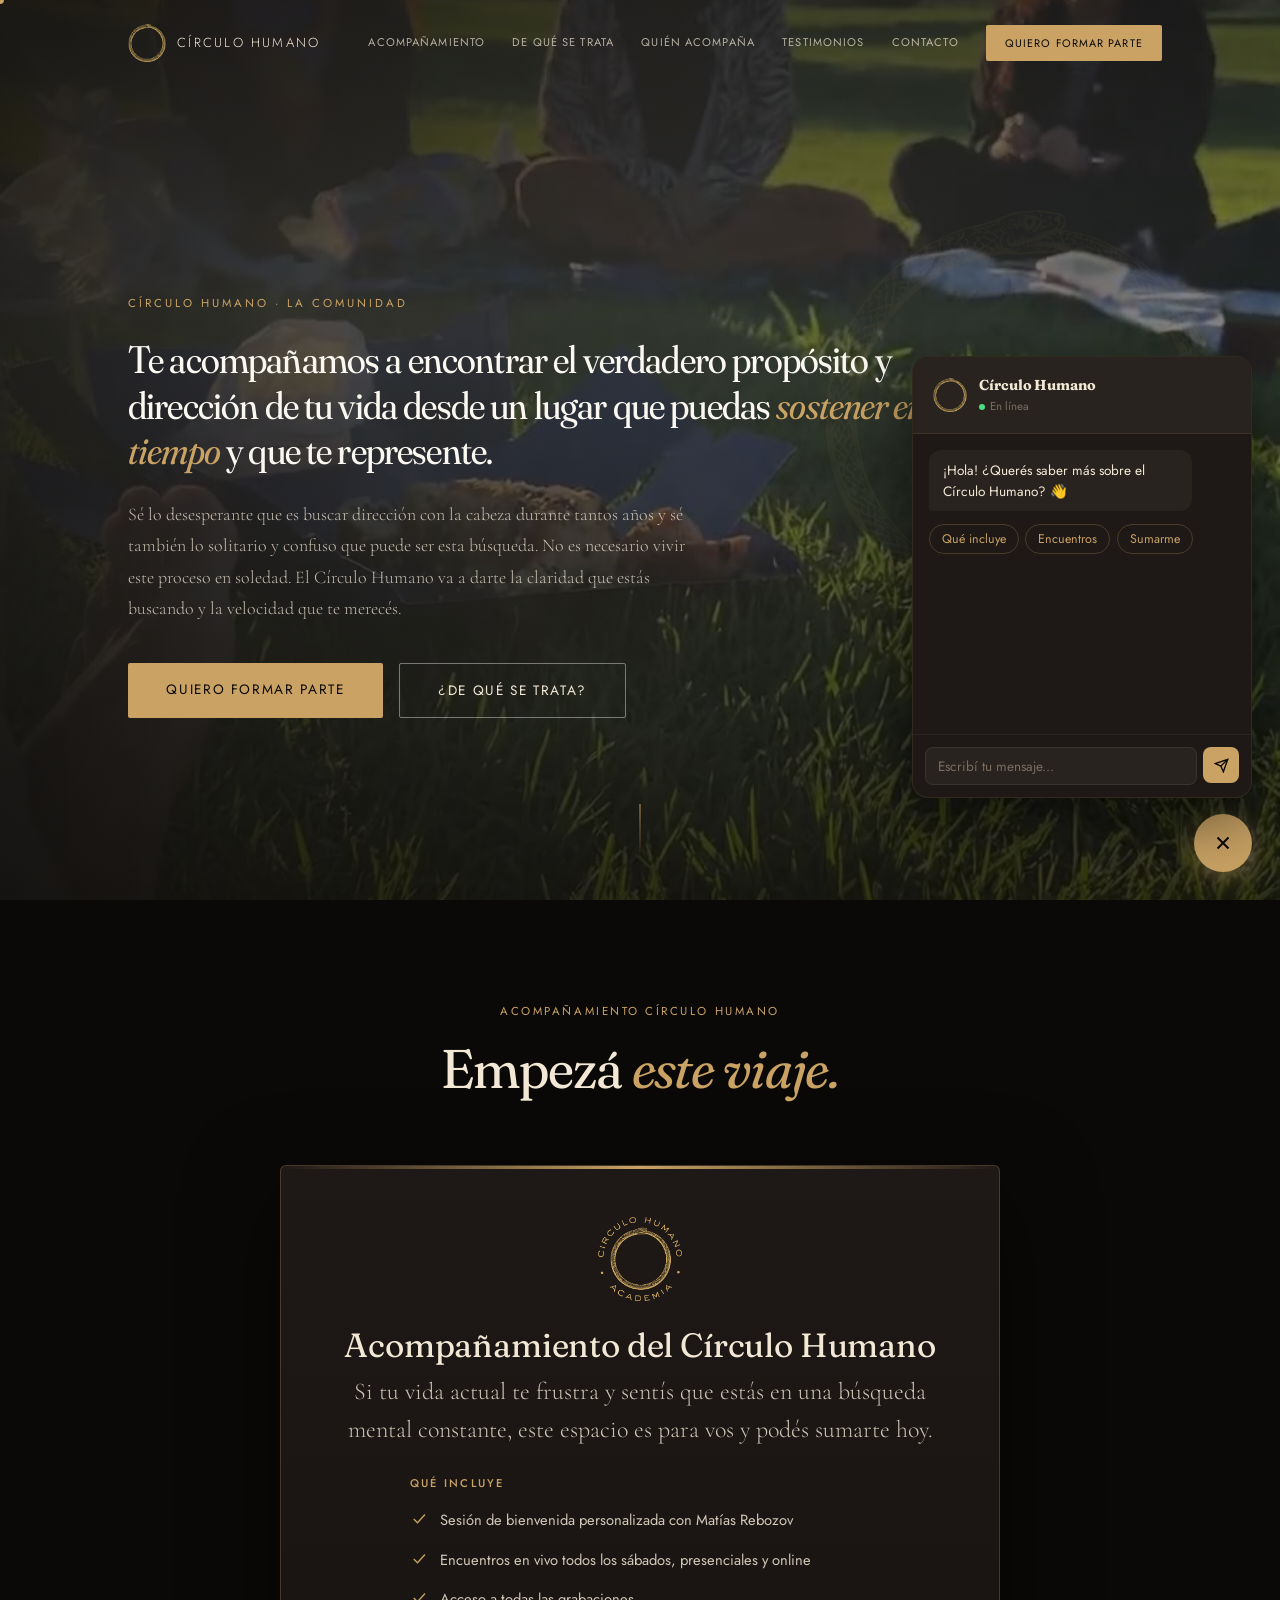
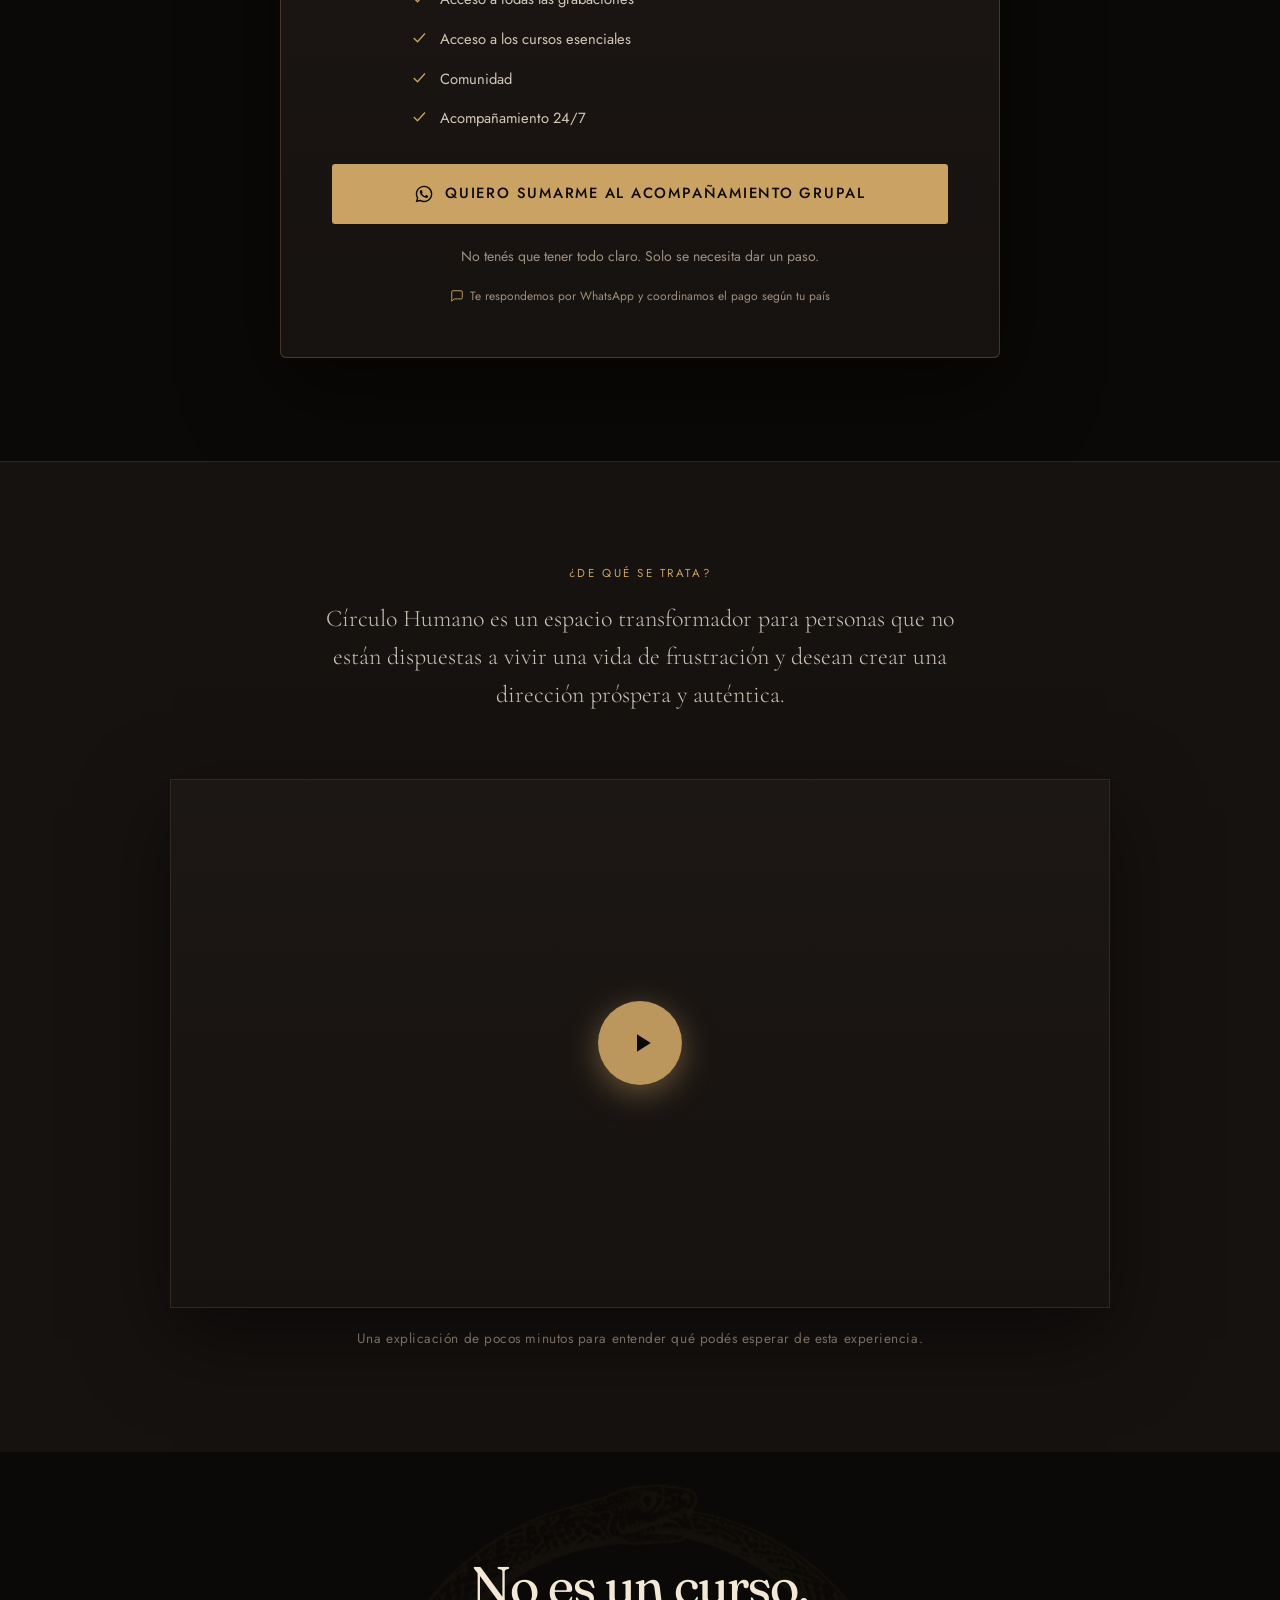
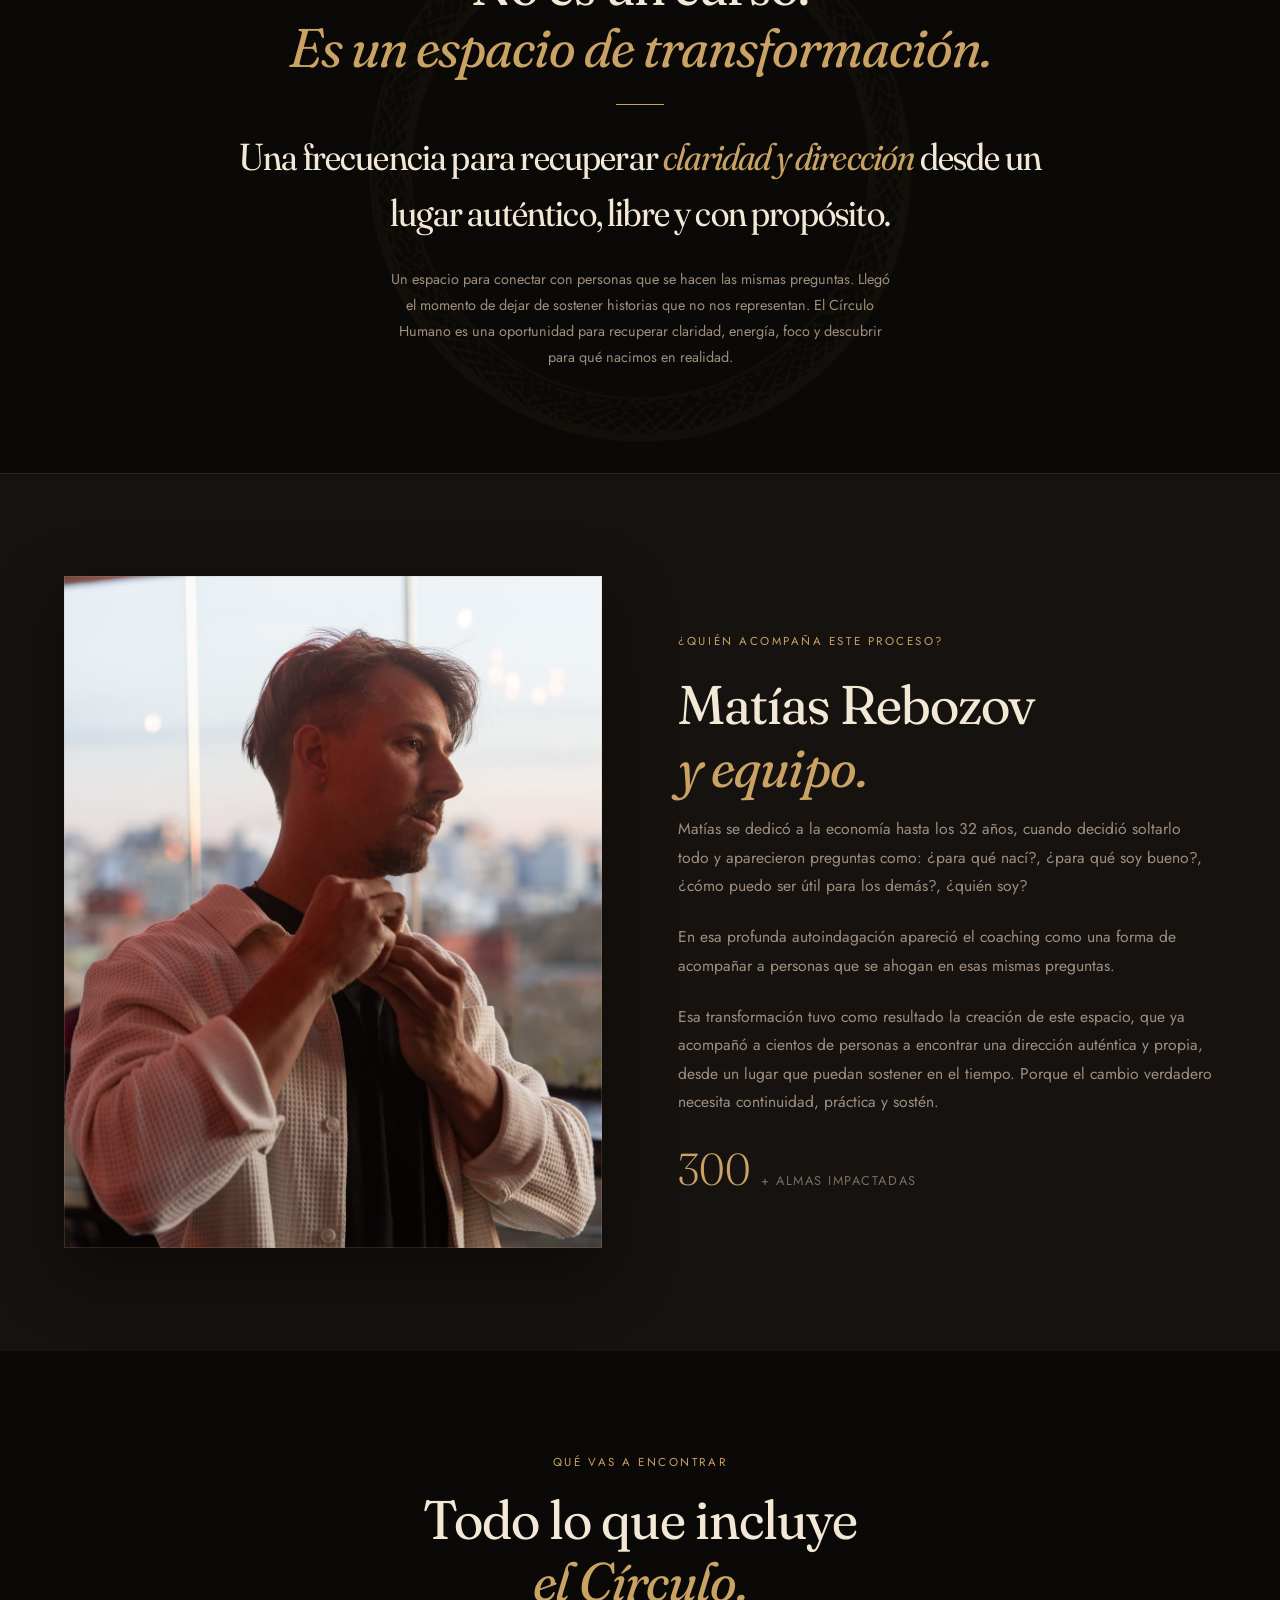
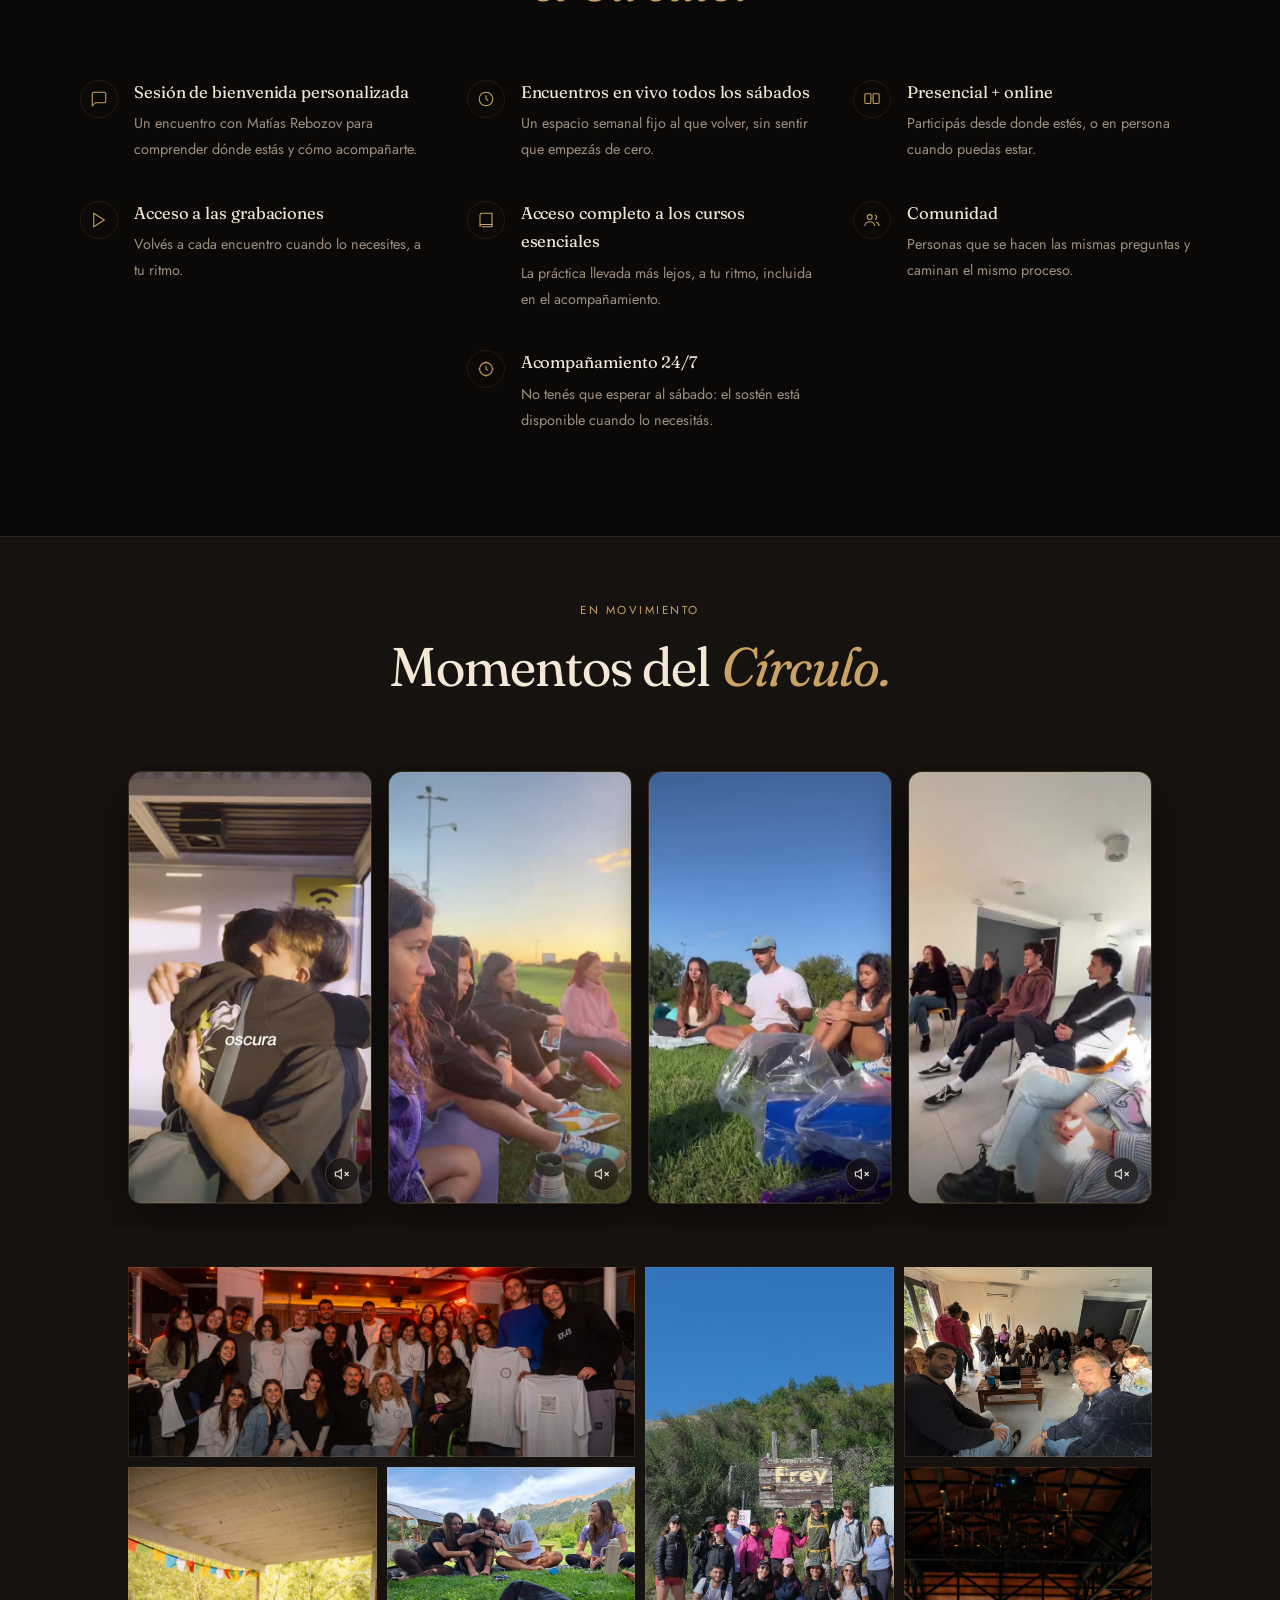
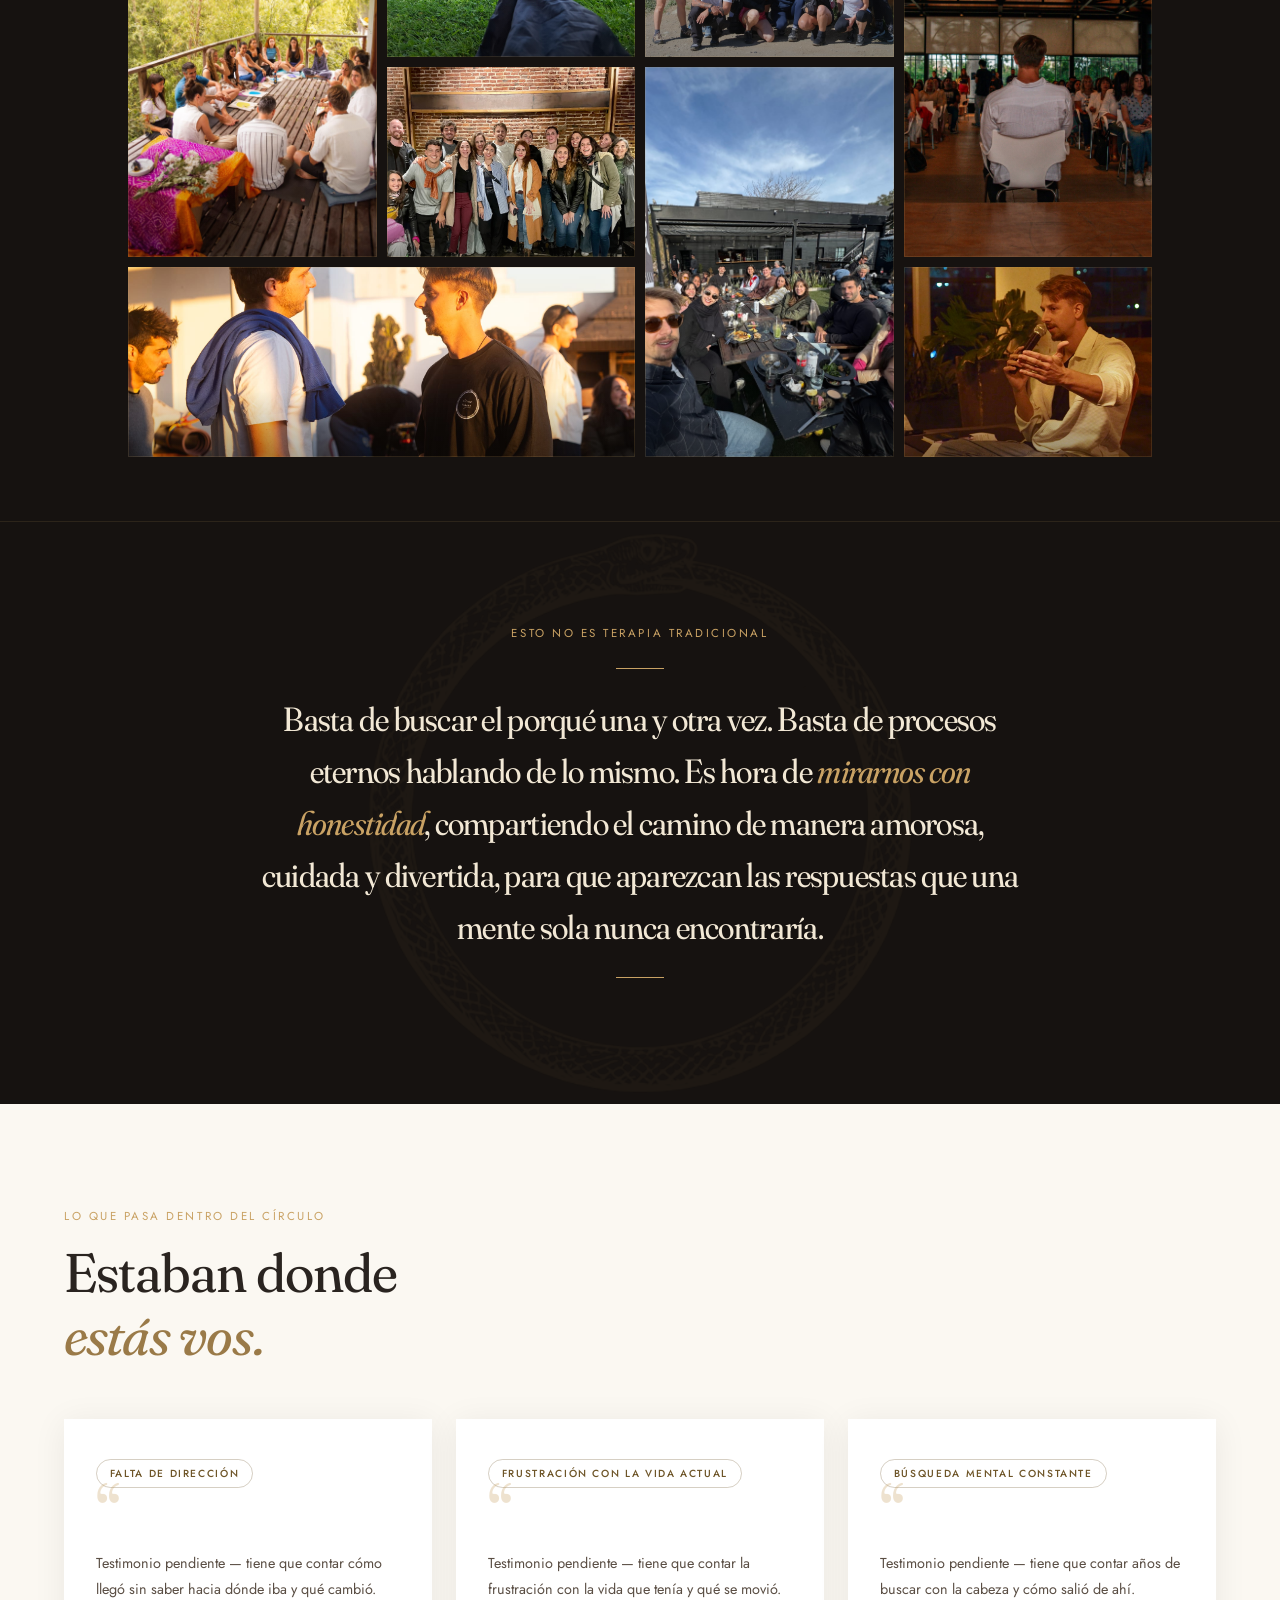
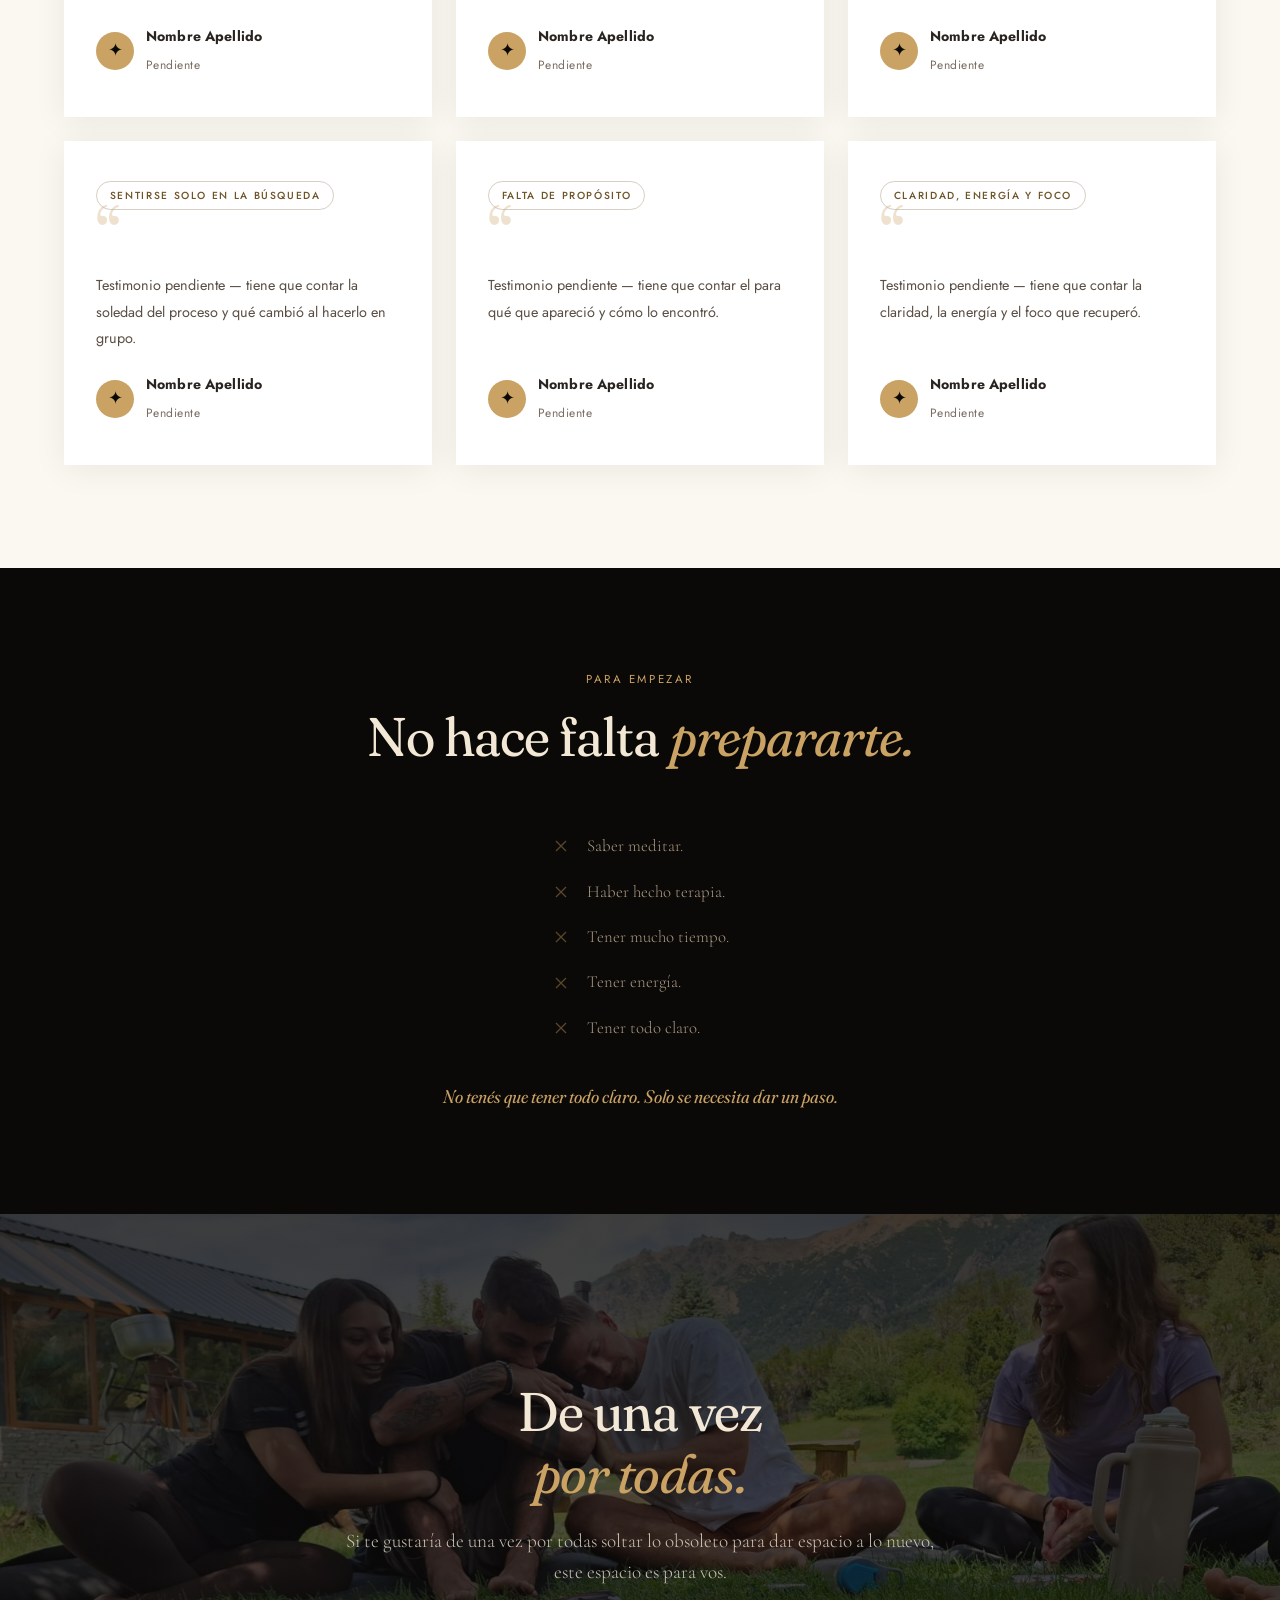
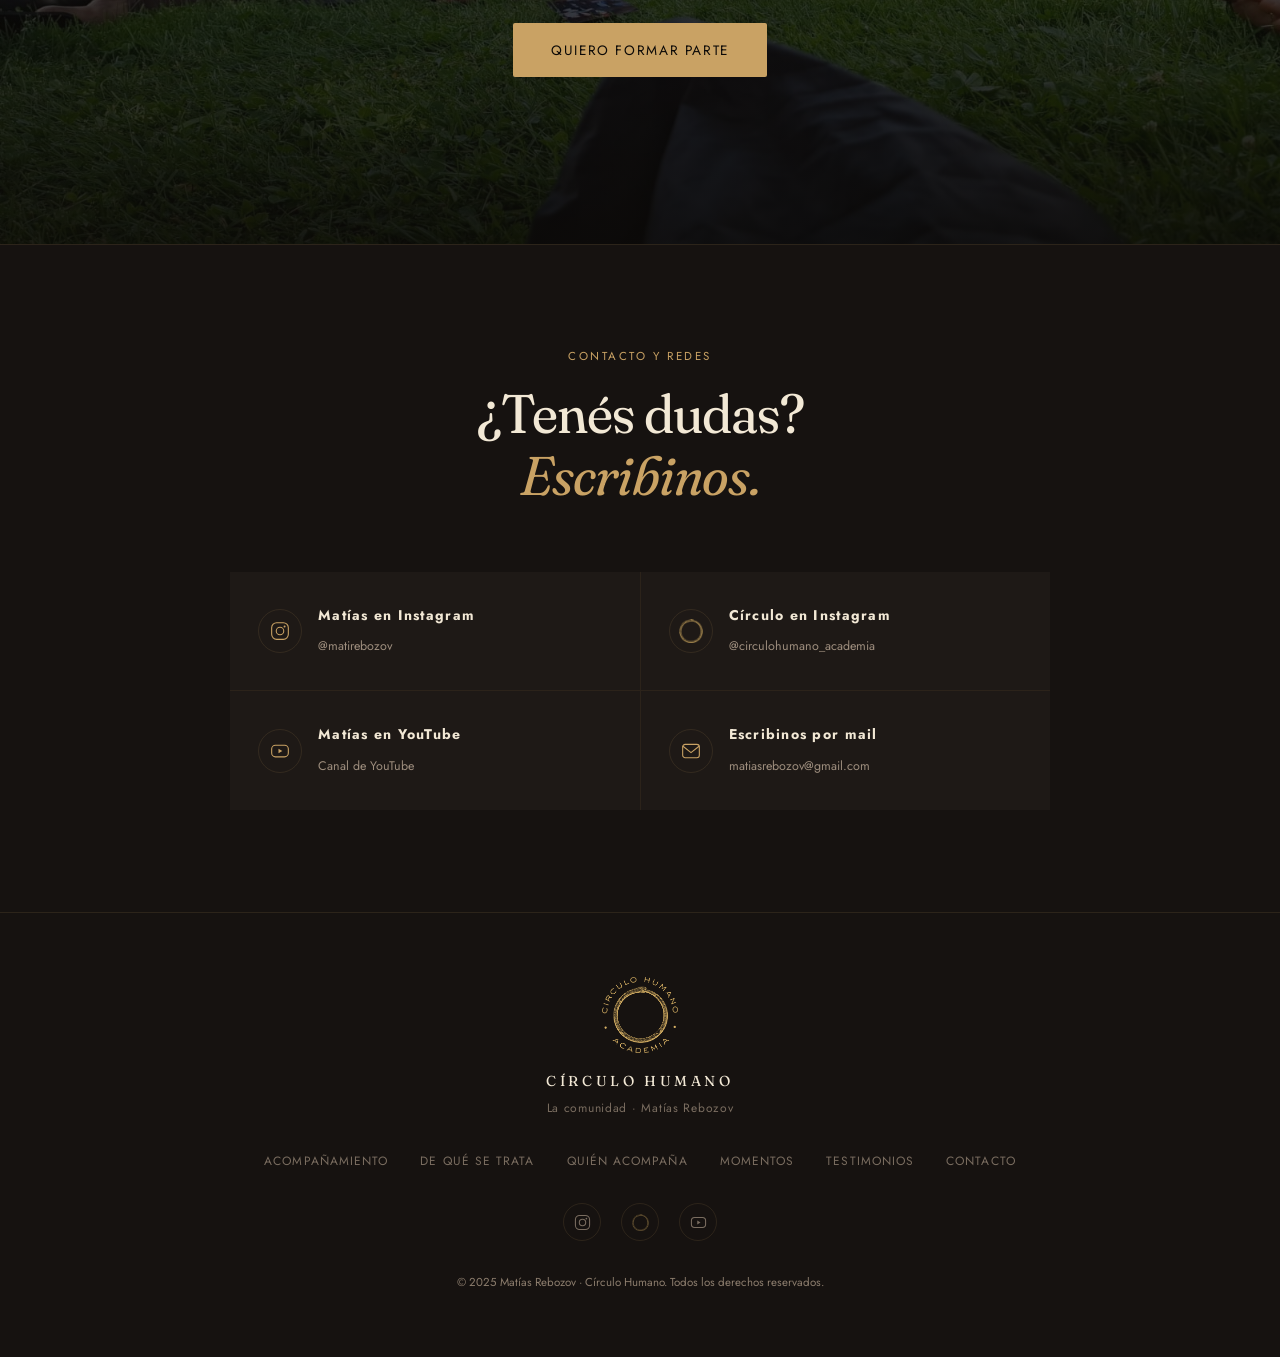
==== commit c11b3a0f: "Tipografía: Fraunces en los títulos y Jost en el cuerpo Playfair Display es el serif display más usa" ====
--- a/membresia.html
+++ b/membresia.html
@@ -10,7 +10,7 @@
   <script>location.replace('index.html#acompanamiento');</script>
   <style>
     body{margin:0;min-height:100vh;display:flex;align-items:center;justify-content:center;
-      background:#0B0907;color:#F2E8D5;font-family:'Inter',system-ui,sans-serif;text-align:center;padding:2rem;}
+      background:#0B0907;color:#F2E8D5;font-family:system-ui,sans-serif;text-align:center;padding:2rem;}
     a{color:#C9A264;}
   </style>
 </head>
